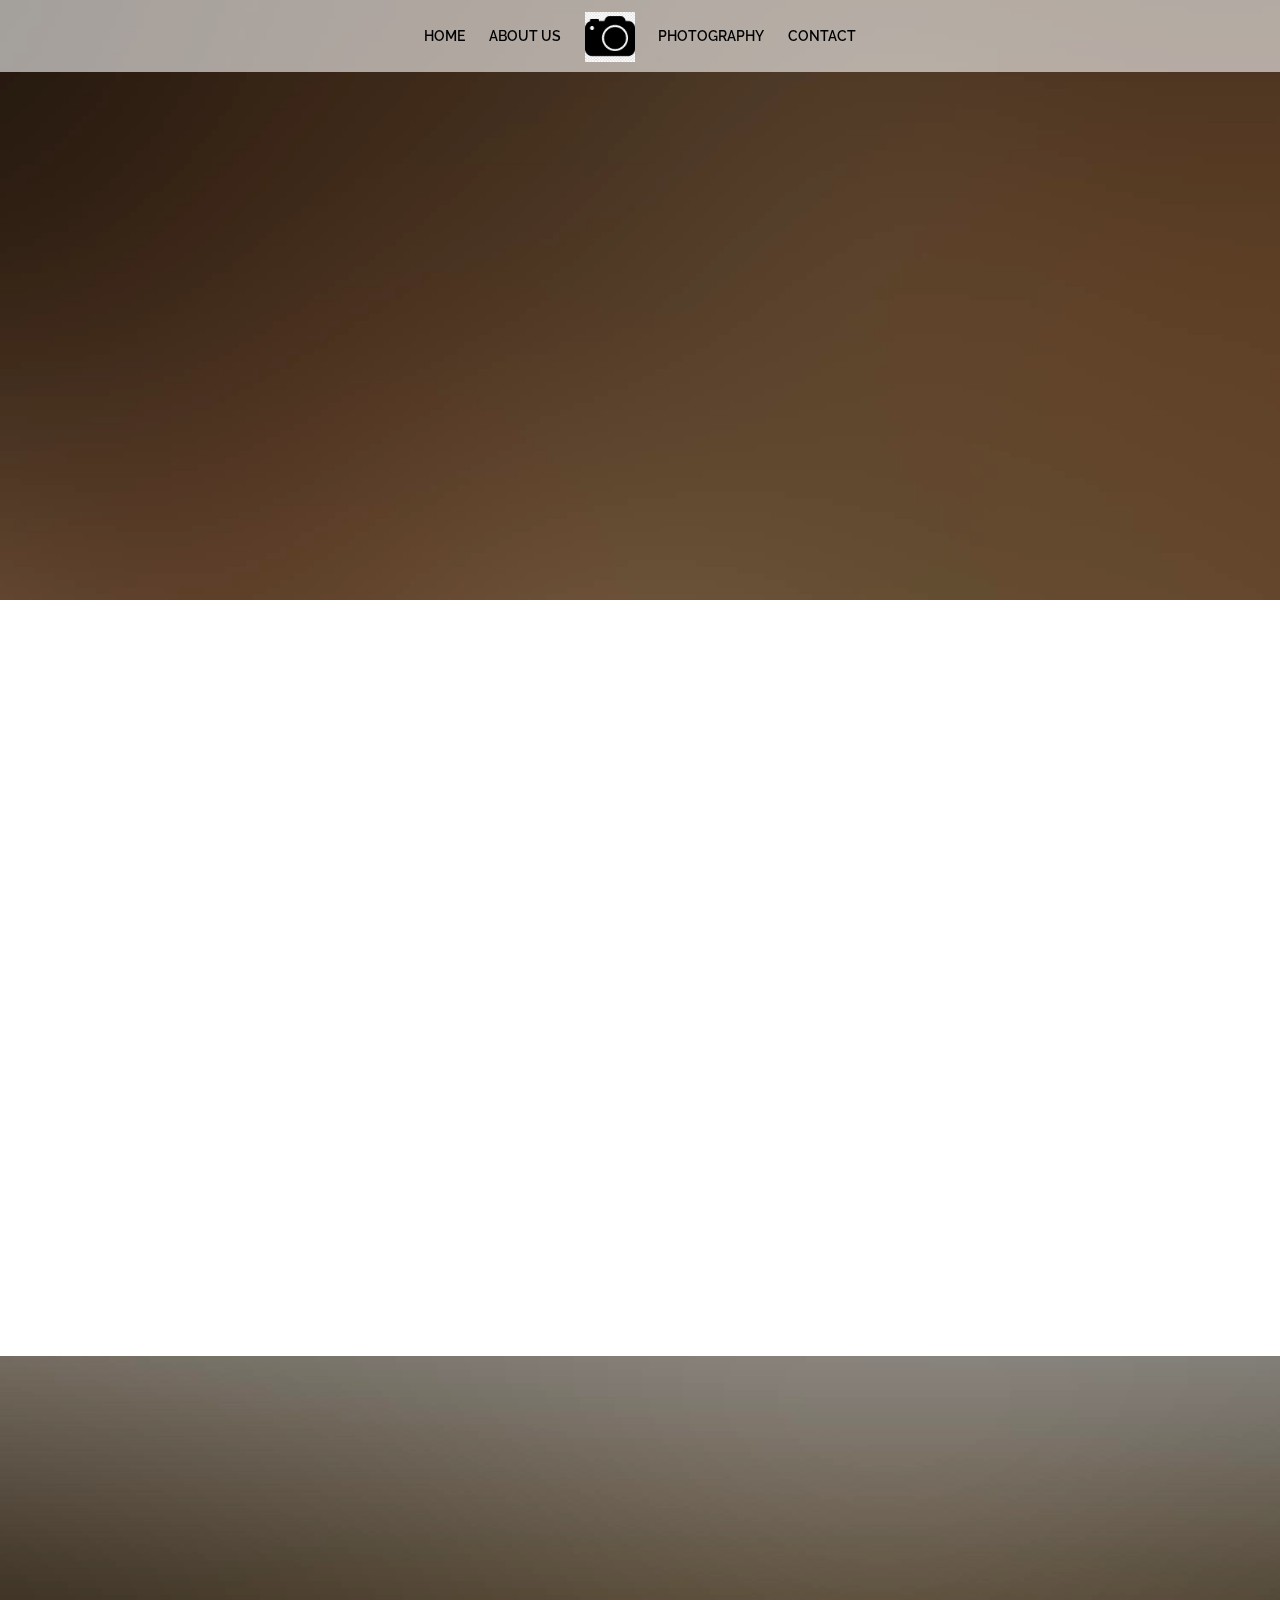
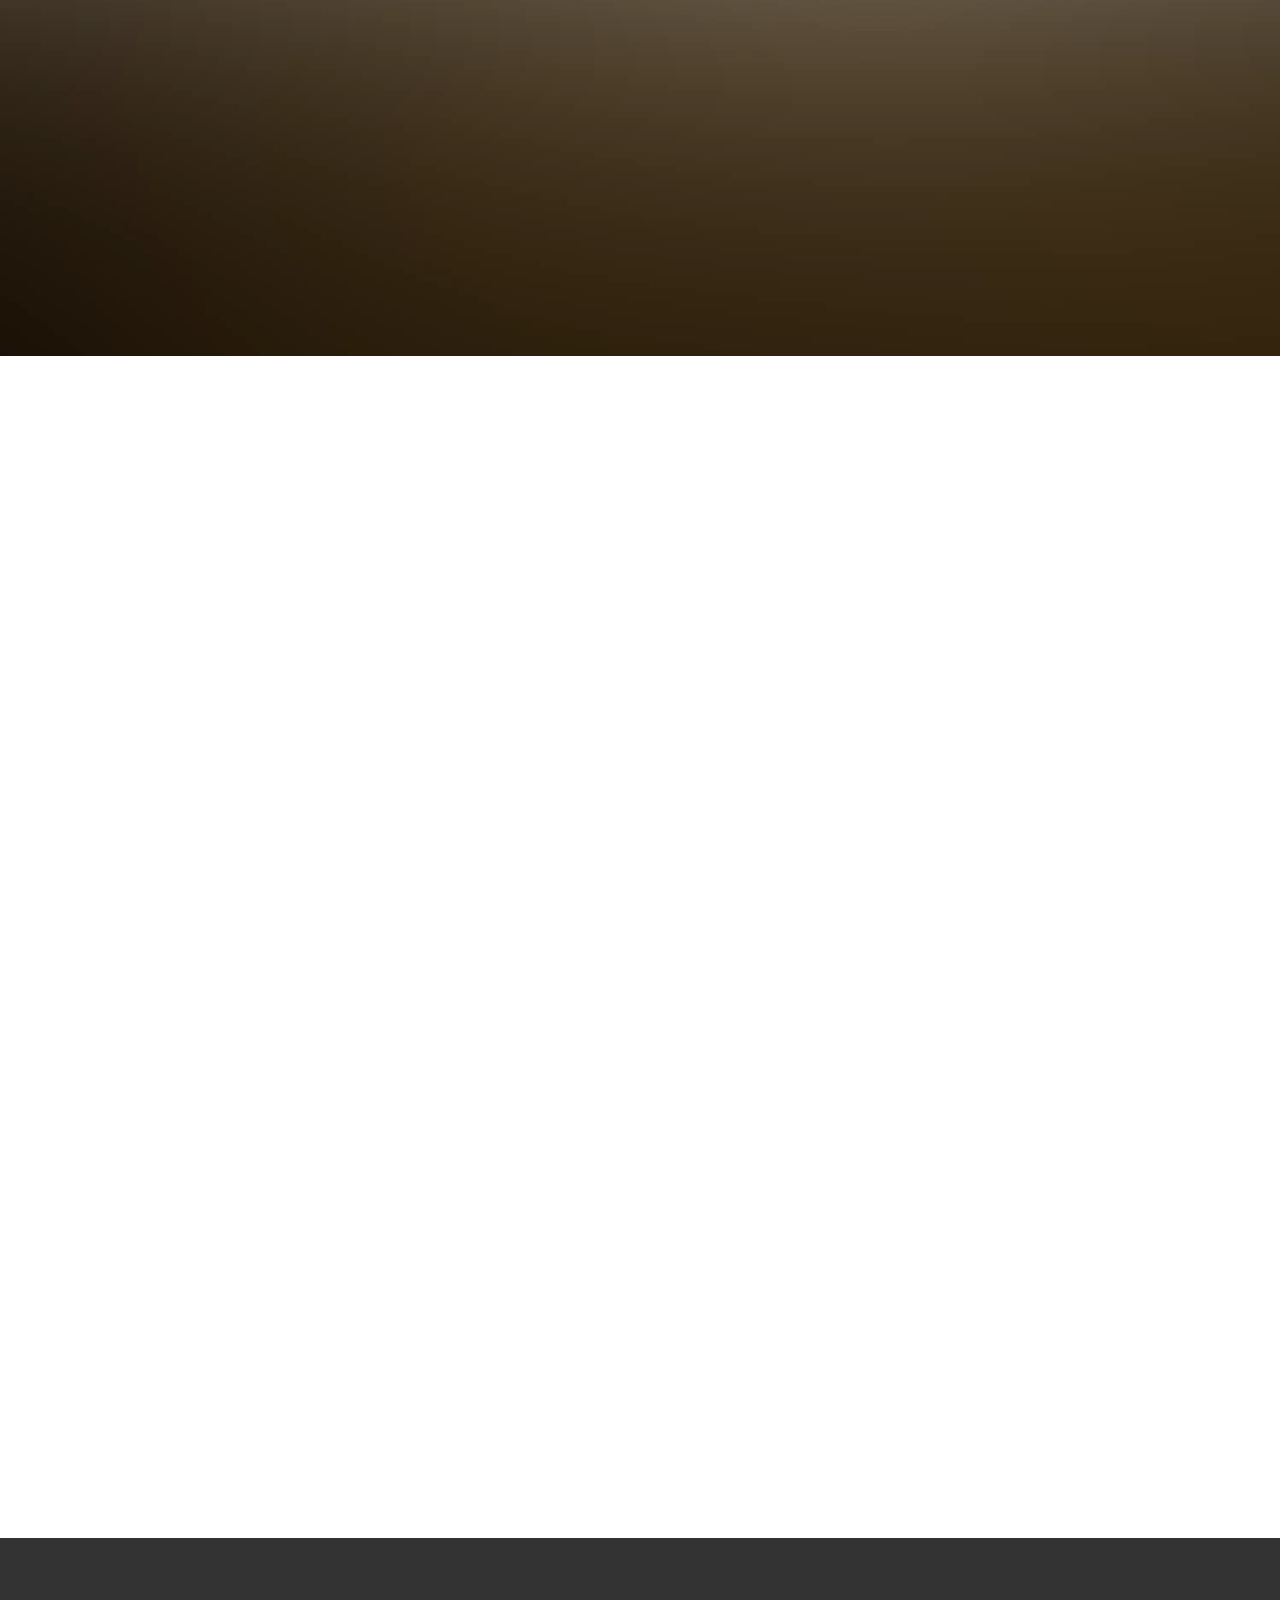
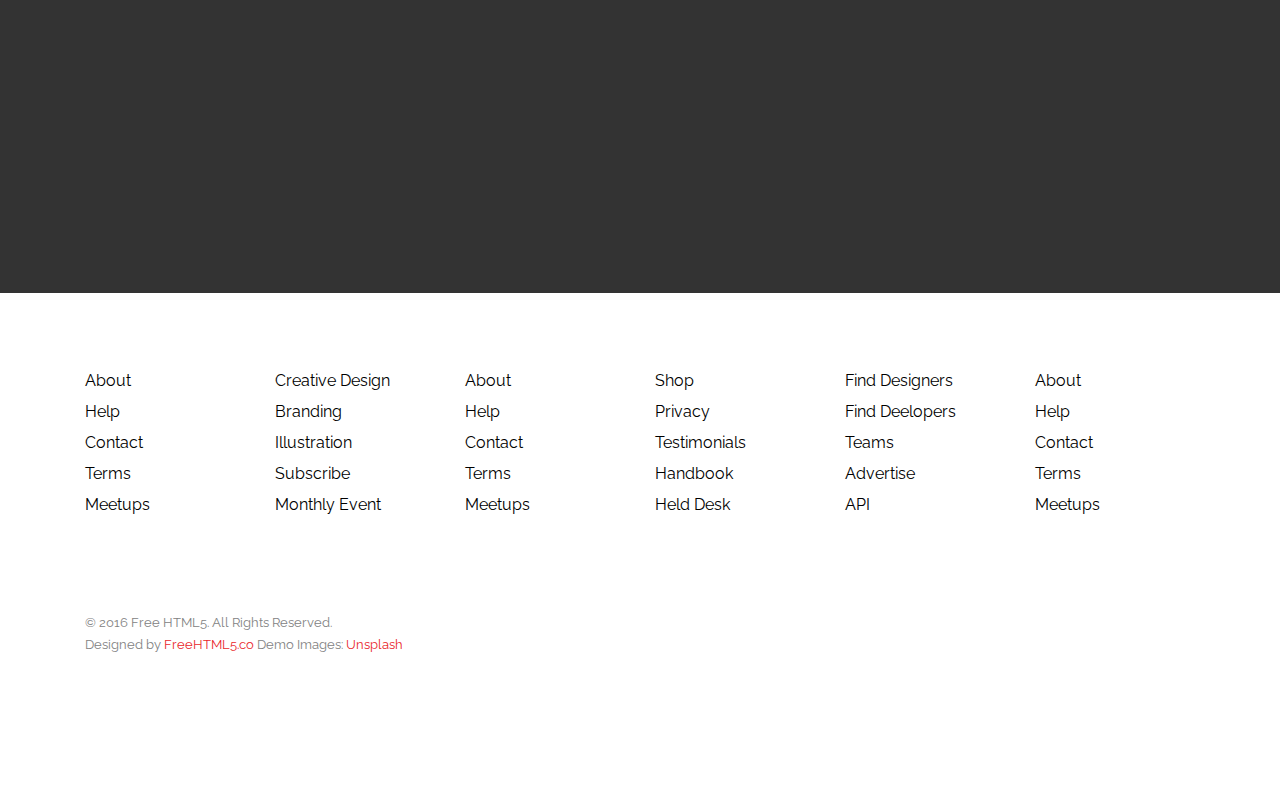
==== about.html @ a4a02eda "all files added" ====
<!DOCTYPE HTML>
<!--
	Greatness by FreeHTML5.co
	Twitter: http://twitter.com/fh5co
	URL: http://FreeHTML5.co
-->
<html>

<head>
	<meta charset="utf-8">
	<meta http-equiv="X-UA-Compatible" content="IE=edge">
	<title>Greatness &mdash; Free Website Template, Free HTML5 Template by FreeHTML5.co</title>
	<meta name="viewport" content="width=device-width, initial-scale=1">
	<meta name="description" content="Free HTML5 Website Template by FreeHTML5.co" />
	<meta name="keywords"
		content="free website templates, free html5, free template, free bootstrap, free website template, html5, css3, mobile first, responsive" />
	<meta name="author" content="FreeHTML5.co" />

	<link href='https://fonts.googleapis.com/css?family=Raleway:400,300,600,400italic,700' rel='stylesheet'
		type='text/css'>

	<!-- Animate.css -->
	<link rel="stylesheet" href="css/animate.css">
	<!-- Icomoon Icon Fonts-->
	<link rel="stylesheet" href="css/icomoon.css">
	<!-- Bootstrap  -->
	<link rel="stylesheet" href="css/bootstrap.css">

	<!-- Magnific Popup -->
	<link rel="stylesheet" href="css/magnific-popup.css">

	<!-- Owl Carousel  -->
	<link rel="stylesheet" href="css/owl.carousel.min.css">
	<link rel="stylesheet" href="css/owl.theme.default.min.css">

	<!-- Theme style  -->
	<link rel="stylesheet" href="css/style.min.css">

	<!-- Modernizr JS -->
	<script src="js/modernizr-2.6.2.min.js"></script>
</head>

<body>

	<div class="gtco-loader"></div>

	<div id="page">
		<!-- Header  -->
		<nav class="gtco-nav d-flex align-items-center justify-content-center" role="navigation">
			<div class="gtco-container">
				<ul class="mb-0">
					<li class="active"><a href="index.html">Home</a></li>
					<li><a href="about.html">About Us</a></li>
					<li>
						<a href="index.html">
							<img src="images/logo.png" width="50" class="img-fluid" alt="Logo">
						</a>
					</li>
					<li class="has-dropdown">
						<a href="services.html">Photography</a>
					</li>
					<!-- <li class="has-dropdown">
						<a href="#">Dropdown</a>
						<ul class="dropdown">
							<li><a href="#">HTML5</a></li>
							<li><a href="#">CSS3</a></li>
							<li><a href="#">Sass</a></li>
							<li><a href="#">jQuery</a></li>
						</ul>
					</li> -->
					<li><a href="contact.html">Contact</a></li>
				</ul>
			</div>
		</nav>
		<!-- Ends: Header -->

		<header id="gtco-header" class="gtco-cover gtco-cover-sm" role="banner"
			style="background-image:url(images/img_bg_1.jpg);">
			<div class="overlay"></div>
			<div class="gtco-container">
				<div class="row">
					<div class="col-md-8 col-md-offset-2 text-center">
						<div class="display-t">
							<div class="display-tc animate-box" data-animate-effect="fadeIn">
								<h1>About Us</h1>
							</div>
						</div>
					</div>
				</div>
			</div>
		</header>

		<div class="gtco-section">
			<div class="gtco-container">
				<div class="row animate-box">
					<div class="col-md-8 col-md-offset-2 text-center gtco-heading">
						<h2>Why Choose Us</h2>
						<p>Quos quia provident consequuntur culpa facere ratione maxime commodi voluptates id repellat
							velit eaque aspernatur expedita. Possimus itaque adipisci.</p>
					</div>
				</div>
				<div class="row animate-box">
					<div class="col-md-6">
						<div class="feature-left animate-box" data-animate-effect="fadeInLeft">
							<span class="icon">
								<i class="icon-check"></i>
							</span>
							<div class="feature-copy">
								<h3>Retina Ready</h3>
								<p>Facilis ipsum reprehenderit nemo molestias. Aut cum mollitia reprehenderit.</p>
							</div>
						</div>

						<div class="feature-left animate-box" data-animate-effect="fadeInLeft">
							<span class="icon">
								<i class="icon-check"></i>
							</span>
							<div class="feature-copy">
								<h3>Fully Responsive</h3>
								<p>Facilis ipsum reprehenderit nemo molestias. Aut cum mollitia reprehenderit.</p>
							</div>
						</div>

						<div class="feature-left animate-box" data-animate-effect="fadeInLeft">
							<span class="icon">
								<i class="icon-check"></i>
							</span>
							<div class="feature-copy">
								<h3>Ready To Use</h3>
								<p>Facilis ipsum reprehenderit nemo molestias. Aut cum mollitia reprehenderit.</p>
							</div>
						</div>
					</div>
					<div class="col-md-6">


						<div class="feature-left animate-box" data-animate-effect="fadeInLeft">
							<span class="icon">
								<i class="icon-check"></i>
							</span>
							<div class="feature-copy">
								<h3>Retina Ready</h3>
								<p>Facilis ipsum reprehenderit nemo molestias. Aut cum mollitia reprehenderit.</p>
							</div>
						</div>

						<div class="feature-left animate-box" data-animate-effect="fadeInLeft">
							<span class="icon">
								<i class="icon-check"></i>
							</span>
							<div class="feature-copy">
								<h3>Fully Responsive</h3>
								<p>Facilis ipsum reprehenderit nemo molestias. Aut cum mollitia reprehenderit.</p>
							</div>
						</div>

						<div class="feature-left animate-box" data-animate-effect="fadeInLeft">
							<span class="icon">
								<i class="icon-check"></i>
							</span>
							<div class="feature-copy">
								<h3>Ready To Use</h3>
								<p>Facilis ipsum reprehenderit nemo molestias. Aut cum mollitia reprehenderit.</p>
							</div>
						</div>
					</div>
				</div>
			</div>
		</div>

		<div class="gtco-cover gtco-cover-sm" style="background-image:url(images/img_bg_3.jpg);">
			<div class="overlay"></div>
			<div class="gtco-container">
				<div class="row">
					<div class="col-md-12 col-md-offset-0 text-center">
						<div class="display-t">
							<div class="display-tc animate-box" data-animate-effect="fadeIn">
								<h1>Nice &amp; Simple</h1>
								<h2>Free html5 templates Made by <a href="http://freehtml5.co"
										target="_blank">FreeHTML5.co</a></h2>
							</div>
						</div>
					</div>
				</div>
			</div>
		</div>
		<div id="gtco-team" class="gtco-section">
			<div class="gtco-container">
				<div class="row animate-box">
					<div class="col-md-8 col-md-offset-2 text-center gtco-heading">
						<h2>Leadership</h2>
					</div>
				</div>
				<div class="row row-pb-md">
					<div class="col-md-4 animate-box" data-animate-effect="fadeIn">
						<div class="gtco-staff">
							<img src="images/person_1.jpg" alt="Free HTML5 Templates by freehtml5.co">
							<h3>Jean Smith</h3>
							<strong class="role">Web Designer</strong>
							<p>Quos quia provident consequuntur culpa facere ratione maxime commodi voluptates id
								repellat velit eaque aspernatur expedita. Possimus itaque adipisci.</p>
							<ul class="gtco-social-icons">
								<li><a href="#"><i class="icon-facebook"></i></a></li>
								<li><a href="#"><i class="icon-twitter"></i></a></li>
								<li><a href="#"><i class="icon-dribbble"></i></a></li>
								<li><a href="#"><i class="icon-github"></i></a></li>
							</ul>
						</div>
					</div>
					<div class="col-md-4 animate-box" data-animate-effect="fadeIn">
						<div class="gtco-staff">
							<img src="images/person_2.jpg" alt="Free HTML5 Templates by freehtml5.co">
							<h3>Hush Raven</h3>
							<strong class="role">Front-end Developer</strong>
							<p>Quos quia provident consequuntur culpa facere ratione maxime commodi voluptates id
								repellat velit eaque aspernatur expedita. Possimus itaque adipisci.</p>
							<ul class="gtco-social-icons">
								<li><a href="#"><i class="icon-facebook"></i></a></li>
								<li><a href="#"><i class="icon-twitter"></i></a></li>
								<li><a href="#"><i class="icon-dribbble"></i></a></li>
								<li><a href="#"><i class="icon-github"></i></a></li>
							</ul>
						</div>
					</div>
					<div class="col-md-4 animate-box" data-animate-effect="fadeIn">
						<div class="gtco-staff">
							<img src="images/person_3.jpg" alt="Free HTML5 Templates by freehtml5.co">
							<h3>Alex King</h3>
							<strong class="role">Back-end Developer</strong>
							<p>Quos quia provident consequuntur culpa facere ratione maxime commodi voluptates id
								repellat velit eaque aspernatur expedita. Possimus itaque adipisci.</p>
							<ul class="gtco-social-icons">
								<li><a href="#"><i class="icon-facebook"></i></a></li>
								<li><a href="#"><i class="icon-twitter"></i></a></li>
								<li><a href="#"><i class="icon-dribbble"></i></a></li>
								<li><a href="#"><i class="icon-github"></i></a></li>
							</ul>
						</div>
					</div>
				</div>

				<div class="row">
					<div class="col-md-4 animate-box" data-animate-effect="fadeIn">
						<div class="gtco-staff">
							<img src="images/person_1.jpg" alt="Free HTML5 Templates by freehtml5.co">
							<h3>Jean Smith</h3>
							<strong class="role">Web Designer</strong>
							<p>Quos quia provident consequuntur culpa facere ratione maxime commodi voluptates id
								repellat velit eaque aspernatur expedita. Possimus itaque adipisci.</p>
							<ul class="gtco-social-icons">
								<li><a href="#"><i class="icon-facebook"></i></a></li>
								<li><a href="#"><i class="icon-twitter"></i></a></li>
								<li><a href="#"><i class="icon-dribbble"></i></a></li>
								<li><a href="#"><i class="icon-github"></i></a></li>
							</ul>
						</div>
					</div>
					<div class="col-md-4 animate-box" data-animate-effect="fadeIn">
						<div class="gtco-staff">
							<img src="images/person_2.jpg" alt="Free HTML5 Templates by freehtml5.co">
							<h3>Hush Raven</h3>
							<strong class="role">Front-end Developer</strong>
							<p>Quos quia provident consequuntur culpa facere ratione maxime commodi voluptates id
								repellat velit eaque aspernatur expedita. Possimus itaque adipisci.</p>
							<ul class="gtco-social-icons">
								<li><a href="#"><i class="icon-facebook"></i></a></li>
								<li><a href="#"><i class="icon-twitter"></i></a></li>
								<li><a href="#"><i class="icon-dribbble"></i></a></li>
								<li><a href="#"><i class="icon-github"></i></a></li>
							</ul>
						</div>
					</div>
					<div class="col-md-4 animate-box" data-animate-effect="fadeIn">
						<div class="gtco-staff">
							<img src="images/person_3.jpg" alt="Free HTML5 Templates by freehtml5.co">
							<h3>Alex King</h3>
							<strong class="role">Back-end Developer</strong>
							<p>Quos quia provident consequuntur culpa facere ratione maxime commodi voluptates id
								repellat velit eaque aspernatur expedita. Possimus itaque adipisci.</p>
							<ul class="gtco-social-icons">
								<li><a href="#"><i class="icon-facebook"></i></a></li>
								<li><a href="#"><i class="icon-twitter"></i></a></li>
								<li><a href="#"><i class="icon-dribbble"></i></a></li>
								<li><a href="#"><i class="icon-github"></i></a></li>
							</ul>
						</div>
					</div>
				</div>

			</div>
		</div>


		<div id="gtco-subscribe">
			<div class="gtco-container">
				<div class="row animate-box">
					<div class="col-md-8 col-md-offset-2 text-center gtco-heading">
						<h2>Subscribe</h2>
						<p>Be the first to know about the new templates.</p>
					</div>
				</div>
				<div class="row animate-box">
					<div class="col-md-12">
						<form class="form-inline">
							<div class="col-md-4 col-sm-4">
								<div class="form-group">
									<label for="email" class="sr-only">Email</label>
									<input type="email" class="form-control" id="email" placeholder="Your email">
								</div>
							</div>
							<div class="col-md-4 col-sm-4">
								<div class="form-group">
									<label for="name" class="sr-only">Name</label>
									<input type="text" class="form-control" id="name" placeholder="Your name">
								</div>
							</div>
							<div class="col-md-4 col-sm-4">
								<button type="submit" class="btn btn-default btn-block">Subscribe</button>
							</div>
						</form>
					</div>
				</div>
			</div>
		</div>

		<footer id="gtco-footer" role="contentinfo">
			<div class="gtco-container">
				<div class="row row-pb-md">
					<div class="col-md-2 col-sm-4 col-xs-6 ">
						<ul class="gtco-footer-links">
							<li><a href="#">About</a></li>
							<li><a href="#">Help</a></li>
							<li><a href="#">Contact</a></li>
							<li><a href="#">Terms</a></li>
							<li><a href="#">Meetups</a></li>
						</ul>
					</div>
					<div class="col-md-2 col-sm-4 col-xs-6">
						<ul class="gtco-footer-links">
							<li><a href="#">Creative Design</a></li>
							<li><a href="#">Branding</a></li>
							<li><a href="#">Illustration</a></li>
							<li><a href="#">Subscribe</a></li>
							<li><a href="#">Monthly Event</a></li>
						</ul>
					</div>

					<div class="clearfix visible-xs-block"></div>

					<div class="col-md-2 col-sm-4 col-xs-6">
						<ul class="gtco-footer-links">
							<li><a href="#">About</a></li>
							<li><a href="#">Help</a></li>
							<li><a href="#">Contact</a></li>
							<li><a href="#">Terms</a></li>
							<li><a href="#">Meetups</a></li>
						</ul>
					</div>

					<div class="clearfix visible-sm-block"></div>

					<div class="col-md-2 col-sm-4 col-xs-6">
						<ul class="gtco-footer-links">
							<li><a href="#">Shop</a></li>
							<li><a href="#">Privacy</a></li>
							<li><a href="#">Testimonials</a></li>
							<li><a href="#">Handbook</a></li>
							<li><a href="#">Held Desk</a></li>
						</ul>
					</div>

					<div class="clearfix visible-xs-block"></div>

					<div class="col-md-2 col-sm-4 col-xs-6">
						<ul class="gtco-footer-links">
							<li><a href="#">Find Designers</a></li>
							<li><a href="#">Find Deelopers</a></li>
							<li><a href="#">Teams</a></li>
							<li><a href="#">Advertise</a></li>
							<li><a href="#">API</a></li>
						</ul>
					</div>

					<div class="col-md-2 col-sm-4 col-xs-6">
						<ul class="gtco-footer-links">
							<li><a href="#">About</a></li>
							<li><a href="#">Help</a></li>
							<li><a href="#">Contact</a></li>
							<li><a href="#">Terms</a></li>
							<li><a href="#">Meetups</a></li>
						</ul>
					</div>

				</div>

				<div class="row copyright">
					<div class="col-md-12">
						<p class="pull-left">
							<small class="block">&copy; 2016 Free HTML5. All Rights Reserved.</small>
							<small class="block">Designed by <a href="http://freehtml5.co/"
									target="_blank">FreeHTML5.co</a> Demo Images: <a href="http://unsplash.co/"
									target="_blank">Unsplash</a></small>
						</p>
						<p class="pull-right">
							<ul class="gtco-social-icons pull-right">
								<li><a href="#"><i class="icon-twitter"></i></a></li>
								<li><a href="#"><i class="icon-facebook"></i></a></li>
								<li><a href="#"><i class="icon-linkedin"></i></a></li>
								<li><a href="#"><i class="icon-dribbble"></i></a></li>
							</ul>
						</p>
					</div>
				</div>

			</div>
		</footer>
	</div>

	<div class="gototop js-top">
		<a href="#" class="js-gotop"><i class="icon-arrow-up"></i></a>
	</div>

	<!-- jQuery -->
	<script src="js/jquery.min.js"></script>
	<!-- jQuery Easing -->
	<script src="js/jquery.easing.1.3.js"></script>
	<!-- Bootstrap -->
	<script src="js/bootstrap.min.js"></script>
	<!-- Waypoints -->
	<script src="js/jquery.waypoints.min.js"></script>
	<!-- Carousel -->
	<script src="js/owl.carousel.min.js"></script>
	<!-- countTo -->
	<script src="js/jquery.countTo.js"></script>
	<!-- Magnific Popup -->
	<script src="js/jquery.magnific-popup.min.js"></script>
	<script src="js/magnific-popup-options.js"></script>
	<!-- Main -->
	<script src="js/main.js"></script>

</body>

</html>
---- css/icomoon.css ----
@font-face {
  font-family: 'icomoon';
  src:  url('../fonts/icomoon/icomoon.eot?6iuir');
  src:  url('../fonts/icomoon/icomoon.eot?6iuir#iefix') format('embedded-opentype'),
    url('../fonts/icomoon/icomoon.ttf?6iuir') format('truetype'),
    url('../fonts/icomoon/icomoon.woff?6iuir') format('woff'),
    url('../fonts/icomoon/icomoon.svg?6iuir#icomoon') format('svg');
  font-weight: normal;
  font-style: normal;
}

[class^="icon-"], [class*=" icon-"] {
  /* use !important to prevent issues with browser extensions that change fonts */
  font-family: 'icomoon' !important;
  speak: none;
  font-style: normal;
  font-weight: normal;
  font-variant: normal;
  text-transform: none;
  line-height: 1;

  /* Better Font Rendering =========== */
  -webkit-font-smoothing: antialiased;
  -moz-osx-font-smoothing: grayscale;
}

.icon-eye:before {
  content: "\e000";
}
.icon-paper-clip:before {
  content: "\e001";
}
.icon-mail:before {
  content: "\e002";
}
.icon-toggle:before {
  content: "\e003";
}
.icon-layout:before {
  content: "\e004";
}
.icon-link:before {
  content: "\e005";
}
.icon-bell:before {
  content: "\e006";
}
.icon-lock:before {
  content: "\e007";
}
.icon-unlock:before {
  content: "\e008";
}
.icon-ribbon:before {
  content: "\e009";
}
.icon-image:before {
  content: "\e010";
}
.icon-signal:before {
  content: "\e011";
}
.icon-target:before {
  content: "\e012";
}
.icon-clipboard:before {
  content: "\e013";
}
.icon-clock:before {
  content: "\e014";
}
.icon-watch:before {
  content: "\e015";
}
.icon-air-play:before {
  content: "\e016";
}
.icon-camera:before {
  content: "\e017";
}
.icon-video:before {
  content: "\e018";
}
.icon-disc:before {
  content: "\e019";
}
.icon-printer:before {
  content: "\e020";
}
.icon-monitor:before {
  content: "\e021";
}
.icon-server:before {
  content: "\e022";
}
.icon-cog:before {
  content: "\e023";
}
.icon-heart:before {
  content: "\e024";
}
.icon-paragraph:before {
  content: "\e025";
}
.icon-align-justify:before {
  content: "\e026";
}
.icon-align-left:before {
  content: "\e027";
}
.icon-align-center:before {
  content: "\e028";
}
.icon-align-right:before {
  content: "\e029";
}
.icon-book:before {
  content: "\e030";
}
.icon-layers:before {
  content: "\e031";
}
.icon-stack:before {
  content: "\e032";
}
.icon-stack-2:before {
  content: "\e033";
}
.icon-paper:before {
  content: "\e034";
}
.icon-paper-stack:before {
  content: "\e035";
}
.icon-search:before {
  content: "\e036";
}
.icon-zoom-in:before {
  content: "\e037";
}
.icon-zoom-out:before {
  content: "\e038";
}
.icon-reply:before {
  content: "\e039";
}
.icon-circle-plus:before {
  content: "\e040";
}
.icon-circle-minus:before {
  content: "\e041";
}
.icon-circle-check:before {
  content: "\e042";
}
.icon-circle-cross:before {
  content: "\e043";
}
.icon-square-plus:before {
  content: "\e044";
}
.icon-square-minus:before {
  content: "\e045";
}
.icon-square-check:before {
  content: "\e046";
}
.icon-square-cross:before {
  content: "\e047";
}
.icon-microphone:before {
  content: "\e048";
}
.icon-record:before {
  content: "\e049";
}
.icon-skip-back:before {
  content: "\e050";
}
.icon-rewind:before {
  content: "\e051";
}
.icon-play:before {
  content: "\e052";
}
.icon-pause:before {
  content: "\e053";
}
.icon-stop:before {
  content: "\e054";
}
.icon-fast-forward:before {
  content: "\e055";
}
.icon-skip-forward:before {
  content: "\e056";
}
.icon-shuffle:before {
  content: "\e057";
}
.icon-repeat:before {
  content: "\e058";
}
.icon-folder:before {
  content: "\e059";
}
.icon-umbrella:before {
  content: "\e060";
}
.icon-moon:before {
  content: "\e061";
}
.icon-thermometer:before {
  content: "\e062";
}
.icon-drop:before {
  content: "\e063";
}
.icon-sun:before {
  content: "\e064";
}
.icon-cloud:before {
  content: "\e065";
}
.icon-cloud-upload:before {
  content: "\e066";
}
.icon-cloud-download:before {
  content: "\e067";
}
.icon-upload:before {
  content: "\e068";
}
.icon-download:before {
  content: "\e069";
}
.icon-location:before {
  content: "\e070";
}
.icon-location-2:before {
  content: "\e071";
}
.icon-map:before {
  content: "\e072";
}
.icon-battery:before {
  content: "\e073";
}
.icon-head:before {
  content: "\e074";
}
.icon-briefcase:before {
  content: "\e075";
}
.icon-speech-bubble:before {
  content: "\e076";
}
.icon-anchor:before {
  content: "\e077";
}
.icon-globe:before {
  content: "\e078";
}
.icon-box:before {
  content: "\e079";
}
.icon-reload:before {
  content: "\e080";
}
.icon-share:before {
  content: "\e081";
}
.icon-marquee:before {
  content: "\e082";
}
.icon-marquee-plus:before {
  content: "\e083";
}
.icon-marquee-minus:before {
  content: "\e084";
}
.icon-tag:before {
  content: "\e085";
}
.icon-power:before {
  content: "\e086";
}
.icon-command:before {
  content: "\e087";
}
.icon-alt:before {
  content: "\e088";
}
.icon-esc:before {
  content: "\e089";
}
.icon-bar-graph:before {
  content: "\e090";
}
.icon-bar-graph-2:before {
  content: "\e091";
}
.icon-pie-graph:before {
  content: "\e092";
}
.icon-star:before {
  content: "\e093";
}
.icon-arrow-left:before {
  content: "\e094";
}
.icon-arrow-right:before {
  content: "\e095";
}
.icon-arrow-up:before {
  content: "\e096";
}
.icon-arrow-down:before {
  content: "\e097";
}
.icon-volume:before {
  content: "\e098";
}
.icon-mute:before {
  content: "\e099";
}
.icon-content-right:before {
  content: "\e100";
}
.icon-content-left:before {
  content: "\e101";
}
.icon-grid:before {
  content: "\e102";
}
.icon-grid-2:before {
  content: "\e103";
}
.icon-columns:before {
  content: "\e104";
}
.icon-loader:before {
  content: "\e105";
}
.icon-bag:before {
  content: "\e106";
}
.icon-ban:before {
  content: "\e107";
}
.icon-flag:before {
  content: "\e108";
}
.icon-trash:before {
  content: "\e109";
}
.icon-expand:before {
  content: "\e110";
}
.icon-contract:before {
  content: "\e111";
}
.icon-maximize:before {
  content: "\e112";
}
.icon-minimize:before {
  content: "\e113";
}
.icon-plus:before {
  content: "\e114";
}
.icon-minus:before {
  content: "\e115";
}
.icon-check:before {
  content: "\e116";
}
.icon-cross:before {
  content: "\e117";
}
.icon-move:before {
  content: "\e118";
}
.icon-delete:before {
  content: "\e119";
}
.icon-menu:before {
  content: "\e120";
}
.icon-archive:before {
  content: "\e121";
}
.icon-inbox:before {
  content: "\e122";
}
.icon-outbox:before {
  content: "\e123";
}
.icon-file:before {
  content: "\e124";
}
.icon-file-add:before {
  content: "\e125";
}
.icon-file-subtract:before {
  content: "\e126";
}
.icon-help:before {
  content: "\e127";
}
.icon-open:before {
  content: "\e128";
}
.icon-ellipsis:before {
  content: "\e129";
}
.icon-add-to-list:before {
  content: "\e900";
}
.icon-classic-computer:before {
  content: "\e901";
}
.icon-controller-fast-backward:before {
  content: "\e902";
}
.icon-creative-commons-attribution:before {
  content: "\e903";
}
.icon-creative-commons-noderivs:before {
  content: "\e904";
}
.icon-creative-commons-noncommercial-eu:before {
  content: "\e905";
}
.icon-creative-commons-noncommercial-us:before {
  content: "\e906";
}
.icon-creative-commons-public-domain:before {
  content: "\e907";
}
.icon-creative-commons-remix:before {
  content: "\e908";
}
.icon-creative-commons-share:before {
  content: "\e909";
}
.icon-creative-commons-sharealike:before {
  content: "\e90a";
}
.icon-creative-commons:before {
  content: "\e90b";
}
.icon-document-landscape:before {
  content: "\e90c";
}
.icon-remove-user:before {
  content: "\e90d";
}
.icon-warning:before {
  content: "\e90e";
}
.icon-arrow-bold-down:before {
  content: "\e90f";
}
.icon-arrow-bold-left:before {
  content: "\e910";
}
.icon-arrow-bold-right:before {
  content: "\e911";
}
.icon-arrow-bold-up:before {
  content: "\e912";
}
.icon-arrow-down2:before {
  content: "\e913";
}
.icon-arrow-left2:before {
  content: "\e914";
}
.icon-arrow-long-down:before {
  content: "\e915";
}
.icon-arrow-long-left:before {
  content: "\e916";
}
.icon-arrow-long-right:before {
  content: "\e917";
}
.icon-arrow-long-up:before {
  content: "\e918";
}
.icon-arrow-right2:before {
  content: "\e919";
}
.icon-arrow-up2:before {
  content: "\e91a";
}
.icon-arrow-with-circle-down:before {
  content: "\e91b";
}
.icon-arrow-with-circle-left:before {
  content: "\e91c";
}
.icon-arrow-with-circle-right:before {
  content: "\e91d";
}
.icon-arrow-with-circle-up:before {
  content: "\e91e";
}
.icon-bookmark:before {
  content: "\e91f";
}
.icon-bookmarks:before {
  content: "\e920";
}
.icon-chevron-down:before {
  content: "\e921";
}
.icon-chevron-left:before {
  content: "\e922";
}
.icon-chevron-right:before {
  content: "\e923";
}
.icon-chevron-small-down:before {
  content: "\e924";
}
.icon-chevron-small-left:before {
  content: "\e925";
}
.icon-chevron-small-right:before {
  content: "\e926";
}
.icon-chevron-small-up:before {
  content: "\e927";
}
.icon-chevron-thin-down:before {
  content: "\e928";
}
.icon-chevron-thin-left:before {
  content: "\e929";
}
.icon-chevron-thin-right:before {
  content: "\e92a";
}
.icon-chevron-thin-up:before {
  content: "\e92b";
}
.icon-chevron-up:before {
  content: "\e92c";
}
.icon-chevron-with-circle-down:before {
  content: "\e92d";
}
.icon-chevron-with-circle-left:before {
  content: "\e92e";
}
.icon-chevron-with-circle-right:before {
  content: "\e92f";
}
.icon-chevron-with-circle-up:before {
  content: "\e930";
}
.icon-cloud2:before {
  content: "\e931";
}
.icon-controller-fast-forward:before {
  content: "\e932";
}
.icon-controller-jump-to-start:before {
  content: "\e933";
}
.icon-controller-next:before {
  content: "\e934";
}
.icon-controller-paus:before {
  content: "\e935";
}
.icon-controller-play:before {
  content: "\e936";
}
.icon-controller-record:before {
  content: "\e937";
}
.icon-controller-stop:before {
  content: "\e938";
}
.icon-controller-volume:before {
  content: "\e939";
}
.icon-dot-single:before {
  content: "\e93a";
}
.icon-dots-three-horizontal:before {
  content: "\e93b";
}
.icon-dots-three-vertical:before {
  content: "\e93c";
}
.icon-dots-two-horizontal:before {
  content: "\e93d";
}
.icon-dots-two-vertical:before {
  content: "\e93e";
}
.icon-download2:before {
  content: "\e93f";
}
.icon-emoji-flirt:before {
  content: "\e940";
}
.icon-flow-branch:before {
  content: "\e941";
}
.icon-flow-cascade:before {
  content: "\e942";
}
.icon-flow-line:before {
  content: "\e943";
}
.icon-flow-parallel:before {
  content: "\e944";
}
.icon-flow-tree:before {
  content: "\e945";
}
.icon-install:before {
  content: "\e946";
}
.icon-layers2:before {
  content: "\e947";
}
.icon-open-book:before {
  content: "\e948";
}
.icon-resize-100:before {
  content: "\e949";
}
.icon-resize-full-screen:before {
  content: "\e94a";
}
.icon-save:before {
  content: "\e94b";
}
.icon-select-arrows:before {
  content: "\e94c";
}
.icon-sound-mute:before {
  content: "\e94d";
}
.icon-sound:before {
  content: "\e94e";
}
.icon-trash2:before {
  content: "\e94f";
}
.icon-triangle-down:before {
  content: "\e950";
}
.icon-triangle-left:before {
  content: "\e951";
}
.icon-triangle-right:before {
  content: "\e952";
}
.icon-triangle-up:before {
  content: "\e953";
}
.icon-uninstall:before {
  content: "\e954";
}
.icon-upload-to-cloud:before {
  content: "\e955";
}
.icon-upload2:before {
  content: "\e956";
}
.icon-add-user:before {
  content: "\e957";
}
.icon-address:before {
  content: "\e958";
}
.icon-adjust:before {
  content: "\e959";
}
.icon-air:before {
  content: "\e95a";
}
.icon-aircraft-landing:before {
  content: "\e95b";
}
.icon-aircraft-take-off:before {
  content: "\e95c";
}
.icon-aircraft:before {
  content: "\e95d";
}
.icon-align-bottom:before {
  content: "\e95e";
}
.icon-align-horizontal-middle:before {
  content: "\e95f";
}
.icon-align-left2:before {
  content: "\e960";
}
.icon-align-right2:before {
  content: "\e961";
}
.icon-align-top:before {
  content: "\e962";
}
.icon-align-vertical-middle:before {
  content: "\e963";
}
.icon-archive2:before {
  content: "\e964";
}
.icon-area-graph:before {
  content: "\e965";
}
.icon-attachment:before {
  content: "\e966";
}
.icon-awareness-ribbon:before {
  content: "\e967";
}
.icon-back-in-time:before {
  content: "\e968";
}
.icon-back:before {
  content: "\e969";
}
.icon-bar-graph2:before {
  content: "\e96a";
}
.icon-battery2:before {
  content: "\e96b";
}
.icon-beamed-note:before {
  content: "\e96c";
}
.icon-bell2:before {
  content: "\e96d";
}
.icon-blackboard:before {
  content: "\e96e";
}
.icon-block:before {
  content: "\e96f";
}
.icon-book2:before {
  content: "\e970";
}
.icon-bowl:before {
  content: "\e971";
}
.icon-box2:before {
  content: "\e972";
}
.icon-briefcase2:before {
  content: "\e973";
}
.icon-browser:before {
  content: "\e974";
}
.icon-brush:before {
  content: "\e975";
}
.icon-bucket:before {
  content: "\e976";
}
.icon-cake:before {
  content: "\e977";
}
.icon-calculator:before {
  content: "\e978";
}
.icon-calendar:before {
  content: "\e979";
}
.icon-camera2:before {
  content: "\e97a";
}
.icon-ccw:before {
  content: "\e97b";
}
.icon-chat:before {
  content: "\e97c";
}
.icon-check2:before {
  content: "\e97d";
}
.icon-circle-with-cross:before {
  content: "\e97e";
}
.icon-circle-with-minus:before {
  content: "\e97f";
}
.icon-circle-with-plus:before {
  content: "\e980";
}
.icon-circle:before {
  content: "\e981";
}
.icon-circular-graph:before {
  content: "\e982";
}
.icon-clapperboard:before {
  content: "\e983";
}
.icon-clipboard2:before {
  content: "\e984";
}
.icon-clock2:before {
  content: "\e985";
}
.icon-code:before {
  content: "\e986";
}
.icon-cog2:before {
  content: "\e987";
}
.icon-colours:before {
  content: "\e988";
}
.icon-compass:before {
  content: "\e989";
}
.icon-copy:before {
  content: "\e98a";
}
.icon-credit-card:before {
  content: "\e98b";
}
.icon-credit:before {
  content: "\e98c";
}
.icon-cross2:before {
  content: "\e98d";
}
.icon-cup:before {
  content: "\e98e";
}
.icon-cw:before {
  content: "\e98f";
}
.icon-cycle:before {
  content: "\e990";
}
.icon-database:before {
  content: "\e991";
}
.icon-dial-pad:before {
  content: "\e992";
}
.icon-direction:before {
  content: "\e993";
}
.icon-document:before {
  content: "\e994";
}
.icon-documents:before {
  content: "\e995";
}
.icon-drink:before {
  content: "\e996";
}
.icon-drive:before {
  content: "\e997";
}
.icon-drop2:before {
  content: "\e998";
}
.icon-edit:before {
  content: "\e999";
}
.icon-email:before {
  content: "\e99a";
}
.icon-emoji-happy:before {
  content: "\e99b";
}
.icon-emoji-neutral:before {
  content: "\e99c";
}
.icon-emoji-sad:before {
  content: "\e99d";
}
.icon-erase:before {
  content: "\e99e";
}
.icon-eraser:before {
  content: "\e99f";
}
.icon-export:before {
  content: "\e9a0";
}
.icon-eye2:before {
  content: "\e9a1";
}
.icon-feather:before {
  content: "\e9a2";
}
.icon-flag2:before {
  content: "\e9a3";
}
.icon-flash:before {
  content: "\e9a4";
}
.icon-flashlight:before {
  content: "\e9a5";
}
.icon-flat-brush:before {
  content: "\e9a6";
}
.icon-folder-images:before {
  content: "\e9a7";
}
.icon-folder-music:before {
  content: "\e9a8";
}
.icon-folder-video:before {
  content: "\e9a9";
}
.icon-folder2:before {
  content: "\e9aa";
}
.icon-forward:before {
  content: "\e9ab";
}
.icon-funnel:before {
  content: "\e9ac";
}
.icon-game-controller:before {
  content: "\e9ad";
}
.icon-gauge:before {
  content: "\e9ae";
}
.icon-globe2:before {
  content: "\e9af";
}
.icon-graduation-cap:before {
  content: "\e9b0";
}
.icon-grid2:before {
  content: "\e9b1";
}
.icon-hair-cross:before {
  content: "\e9b2";
}
.icon-hand:before {
  content: "\e9b3";
}
.icon-heart-outlined:before {
  content: "\e9b4";
}
.icon-heart2:before {
  content: "\e9b5";
}
.icon-help-with-circle:before {
  content: "\e9b6";
}
.icon-help2:before {
  content: "\e9b7";
}
.icon-home:before {
  content: "\e9b8";
}
.icon-hour-glass:before {
  content: "\e9b9";
}
.icon-image-inverted:before {
  content: "\e9ba";
}
.icon-image2:before {
  content: "\e9bb";
}
.icon-images:before {
  content: "\e9bc";
}
.icon-inbox2:before {
  content: "\e9bd";
}
.icon-infinity:before {
  content: "\e9be";
}
.icon-info-with-circle:before {
  content: "\e9bf";
}
.icon-info:before {
  content: "\e9c0";
}
.icon-key:before {
  content: "\e9c1";
}
.icon-keyboard:before {
  content: "\e9c2";
}
.icon-lab-flask:before {
  content: "\e9c3";
}
.icon-landline:before {
  content: "\e9c4";
}
.icon-language:before {
  content: "\e9c5";
}
.icon-laptop:before {
  content: "\e9c6";
}
.icon-leaf:before {
  content: "\e9c7";
}
.icon-level-down:before {
  content: "\e9c8";
}
.icon-level-up:before {
  content: "\e9c9";
}
.icon-lifebuoy:before {
  content: "\e9ca";
}
.icon-light-bulb:before {
  content: "\e9cb";
}
.icon-light-down:before {
  content: "\e9cc";
}
.icon-light-up:before {
  content: "\e9cd";
}
.icon-line-graph:before {
  content: "\e9ce";
}
.icon-link2:before {
  content: "\e9cf";
}
.icon-list:before {
  content: "\e9d0";
}
.icon-location-pin:before {
  content: "\e9d1";
}
.icon-location2:before {
  content: "\e9d2";
}
.icon-lock-open:before {
  content: "\e9d3";
}
.icon-lock2:before {
  content: "\e9d4";
}
.icon-log-out:before {
  content: "\e9d5";
}
.icon-login:before {
  content: "\e9d6";
}
.icon-loop:before {
  content: "\e9d7";
}
.icon-magnet:before {
  content: "\e9d8";
}
.icon-magnifying-glass:before {
  content: "\e9d9";
}
.icon-mail2:before {
  content: "\e9da";
}
.icon-man:before {
  content: "\e9db";
}
.icon-map2:before {
  content: "\e9dc";
}
.icon-mask:before {
  content: "\e9dd";
}
.icon-medal:before {
  content: "\e9de";
}
.icon-megaphone:before {
  content: "\e9df";
}
.icon-menu2:before {
  content: "\e9e0";
}
.icon-message:before {
  content: "\e9e1";
}
.icon-mic:before {
  content: "\e9e2";
}
.icon-minus2:before {
  content: "\e9e3";
}
.icon-mobile:before {
  content: "\e9e4";
}
.icon-modern-mic:before {
  content: "\e9e5";
}
.icon-moon2:before {
  content: "\e9e6";
}
.icon-mouse:before {
  content: "\e9e7";
}
.icon-music:before {
  content: "\e9e8";
}
.icon-network:before {
  content: "\e9e9";
}
.icon-new-message:before {
  content: "\e9ea";
}
.icon-new:before {
  content: "\e9eb";
}
.icon-news:before {
  content: "\e9ec";
}
.icon-note:before {
  content: "\e9ed";
}
.icon-notification:before {
  content: "\e9ee";
}
.icon-old-mobile:before {
  content: "\e9ef";
}
.icon-old-phone:before {
  content: "\e9f0";
}
.icon-palette:before {
  content: "\e9f1";
}
.icon-paper-plane:before {
  content: "\e9f2";
}
.icon-pencil:before {
  content: "\e9f3";
}
.icon-phone:before {
  content: "\e9f4";
}
.icon-pie-chart:before {
  content: "\e9f5";
}
.icon-pin:before {
  content: "\e9f6";
}
.icon-plus2:before {
  content: "\e9f7";
}
.icon-popup:before {
  content: "\e9f8";
}
.icon-power-plug:before {
  content: "\e9f9";
}
.icon-price-ribbon:before {
  content: "\e9fa";
}
.icon-price-tag:before {
  content: "\e9fb";
}
.icon-print:before {
  content: "\e9fc";
}
.icon-progress-empty:before {
  content: "\e9fd";
}
.icon-progress-full:before {
  content: "\e9fe";
}
.icon-progress-one:before {
  content: "\e9ff";
}
.icon-progress-two:before {
  content: "\ea00";
}
.icon-publish:before {
  content: "\ea01";
}
.icon-quote:before {
  content: "\ea02";
}
.icon-radio:before {
  content: "\ea03";
}
.icon-reply-all:before {
  content: "\ea04";
}
.icon-reply2:before {
  content: "\ea05";
}
.icon-retweet:before {
  content: "\ea06";
}
.icon-rocket:before {
  content: "\ea07";
}
.icon-round-brush:before {
  content: "\ea08";
}
.icon-rss:before {
  content: "\ea09";
}
.icon-ruler:before {
  content: "\ea0a";
}
.icon-scissors:before {
  content: "\ea0b";
}
.icon-share-alternitive:before {
  content: "\ea0c";
}
.icon-share2:before {
  content: "\ea0d";
}
.icon-shareable:before {
  content: "\ea0e";
}
.icon-shield:before {
  content: "\ea0f";
}
.icon-shop:before {
  content: "\ea10";
}
.icon-shopping-bag:before {
  content: "\ea11";
}
.icon-shopping-basket:before {
  content: "\ea12";
}
.icon-shopping-cart:before {
  content: "\ea13";
}
.icon-shuffle2:before {
  content: "\ea14";
}
.icon-signal2:before {
  content: "\ea15";
}
.icon-sound-mix:before {
  content: "\ea16";
}
.icon-sports-club:before {
  content: "\ea17";
}
.icon-spreadsheet:before {
  content: "\ea18";
}
.icon-squared-cross:before {
  content: "\ea19";
}
.icon-squared-minus:before {
  content: "\ea1a";
}
.icon-squared-plus:before {
  content: "\ea1b";
}
.icon-star-outlined:before {
  content: "\ea1c";
}
.icon-star2:before {
  content: "\ea1d";
}
.icon-stopwatch:before {
  content: "\ea1e";
}
.icon-suitcase:before {
  content: "\ea1f";
}
.icon-swap:before {
  content: "\ea20";
}
.icon-sweden:before {
  content: "\ea21";
}
.icon-switch:before {
  content: "\ea22";
}
.icon-tablet:before {
  content: "\ea23";
}
.icon-tag2:before {
  content: "\ea24";
}
.icon-text-document-inverted:before {
  content: "\ea25";
}
.icon-text-document:before {
  content: "\ea26";
}
.icon-text:before {
  content: "\ea27";
}
.icon-thermometer2:before {
  content: "\ea28";
}
.icon-thumbs-down:before {
  content: "\ea29";
}
.icon-thumbs-up:before {
  content: "\ea2a";
}
.icon-thunder-cloud:before {
  content: "\ea2b";
}
.icon-ticket:before {
  content: "\ea2c";
}
.icon-time-slot:before {
  content: "\ea2d";
}
.icon-tools:before {
  content: "\ea2e";
}
.icon-traffic-cone:before {
  content: "\ea2f";
}
.icon-tree:before {
  content: "\ea30";
}
.icon-trophy:before {
  content: "\ea31";
}
.icon-tv:before {
  content: "\ea32";
}
.icon-typing:before {
  content: "\ea33";
}
.icon-unread:before {
  content: "\ea34";
}
.icon-untag:before {
  content: "\ea35";
}
.icon-user:before {
  content: "\ea36";
}
.icon-users:before {
  content: "\ea37";
}
.icon-v-card:before {
  content: "\ea38";
}
.icon-video2:before {
  content: "\ea39";
}
.icon-vinyl:before {
  content: "\ea3a";
}
.icon-voicemail:before {
  content: "\ea3b";
}
.icon-wallet:before {
  content: "\ea3c";
}
.icon-water:before {
  content: "\ea3d";
}
.icon-px-with-circle:before {
  content: "\ea3e";
}
.icon-px:before {
  content: "\ea3f";
}
.icon-basecamp:before {
  content: "\ea40";
}
.icon-behance:before {
  content: "\ea41";
}
.icon-creative-cloud:before {
  content: "\ea42";
}
.icon-dropbox:before {
  content: "\ea43";
}
.icon-evernote:before {
  content: "\ea44";
}
.icon-flattr:before {
  content: "\ea45";
}
.icon-foursquare:before {
  content: "\ea46";
}
.icon-google-drive:before {
  content: "\ea47";
}
.icon-google-hangouts:before {
  content: "\ea48";
}
.icon-grooveshark:before {
  content: "\ea49";
}
.icon-icloud:before {
  content: "\ea4a";
}
.icon-mixi:before {
  content: "\ea4b";
}
.icon-onedrive:before {
  content: "\ea4c";
}
.icon-paypal:before {
  content: "\ea4d";
}
.icon-picasa:before {
  content: "\ea4e";
}
.icon-qq:before {
  content: "\ea4f";
}
.icon-rdio-with-circle:before {
  content: "\ea50";
}
.icon-renren:before {
  content: "\ea51";
}
.icon-scribd:before {
  content: "\ea52";
}
.icon-sina-weibo:before {
  content: "\ea53";
}
.icon-skype-with-circle:before {
  content: "\ea54";
}
.icon-skype:before {
  content: "\ea55";
}
.icon-slideshare:before {
  content: "\ea56";
}
.icon-smashing:before {
  content: "\ea57";
}
.icon-soundcloud:before {
  content: "\ea58";
}
.icon-spotify-with-circle:before {
  content: "\ea59";
}
.icon-spotify:before {
  content: "\ea5a";
}
.icon-swarm:before {
  content: "\ea5b";
}
.icon-vine-with-circle:before {
  content: "\ea5c";
}
.icon-vine:before {
  content: "\ea5d";
}
.icon-vk-alternitive:before {
  content: "\ea5e";
}
.icon-vk-with-circle:before {
  content: "\ea5f";
}
.icon-vk:before {
  content: "\ea60";
}
.icon-xing-with-circle:before {
  content: "\ea61";
}
.icon-xing:before {
  content: "\ea62";
}
.icon-yelp:before {
  content: "\ea63";
}
.icon-dribbble-with-circle:before {
  content: "\ea64";
}
.icon-dribbble:before {
  content: "\ea65";
}
.icon-facebook-with-circle:before {
  content: "\ea66";
}
.icon-facebook:before {
  content: "\ea67";
}
.icon-flickr-with-circle:before {
  content: "\ea68";
}
.icon-flickr:before {
  content: "\ea69";
}
.icon-github-with-circle:before {
  content: "\ea6a";
}
.icon-github:before {
  content: "\ea6b";
}
.icon-google-with-circle:before {
  content: "\ea6c";
}
.icon-google:before {
  content: "\ea6d";
}
.icon-instagram-with-circle:before {
  content: "\ea6e";
}
.icon-instagram:before {
  content: "\ea6f";
}
.icon-lastfm-with-circle:before {
  content: "\ea70";
}
.icon-lastfm:before {
  content: "\ea71";
}
.icon-linkedin-with-circle:before {
  content: "\ea72";
}
.icon-linkedin:before {
  content: "\ea73";
}
.icon-pinterest-with-circle:before {
  content: "\ea74";
}
.icon-pinterest:before {
  content: "\ea75";
}
.icon-rdio:before {
  content: "\ea76";
}
.icon-stumbleupon-with-circle:before {
  content: "\ea77";
}
.icon-stumbleupon:before {
  content: "\ea78";
}
.icon-tumblr-with-circle:before {
  content: "\ea79";
}
.icon-tumblr:before {
  content: "\ea7a";
}
.icon-twitter-with-circle:before {
  content: "\ea7b";
}
.icon-twitter:before {
  content: "\ea7c";
}
.icon-vimeo-with-circle:before {
  content: "\ea7d";
}
.icon-vimeo:before {
  content: "\ea7e";
}
.icon-youtube-with-circle:before {
  content: "\ea7f";
}
.icon-youtube:before {
  content: "\ea80";
}
---- css/style.min.css ----
@font-face{font-family:'icomoon';src:url("../fonts/icomoon/icomoon.eot?srf3rx");src:url("../fonts/icomoon/icomoon.eot?srf3rx#iefix") format("embedded-opentype"),url("../fonts/icomoon/icomoon.ttf?srf3rx") format("truetype"),url("../fonts/icomoon/icomoon.woff?srf3rx") format("woff"),url("../fonts/icomoon/icomoon.svg?srf3rx#icomoon") format("svg");font-weight:normal;font-style:normal}.section-title{margin:0}.section-title-border{content:" ";width:100px;background-color:red;height:4px;margin-top:10px}body{font-family:"Raleway",Arial,sans-serif;font-weight:400;font-size:16px;line-height:1.7;color:#828282;background:#fff}#page{position:relative;overflow-x:hidden;width:100%;height:100%;-webkit-transition:0.5s;transition:0.5s}.offcanvas #page{overflow:hidden;position:absolute}.offcanvas #page:after{-webkit-transition:2s;transition:2s;position:absolute;top:0;right:0;bottom:0;left:0;z-index:101;background:rgba(0,0,0,0.7);content:""}a{color:#e9262a;-webkit-transition:0.5s;transition:0.5s}a:hover,a:active,a:focus{color:#e9262a;outline:none;text-decoration:none}p{margin-bottom:20px}h1,h2,h3,h4,h5,h6,figure{color:#000;font-family:"Raleway",Arial,sans-serif;font-weight:400;margin:0 0 20px 0}::-webkit-selection{color:#e9262a;background:#e9262a}::-moz-selection{color:#e9262a;background:#e9262a}::selection{color:#e9262a;background:#e9262a}.gtco-container{max-width:1140px;position:relative;margin:0 auto;padding-left:15px;padding-right:15px}.gtco-nav{position:fixed;top:0;background-color:rgba(255,255,255,0.59);margin:0;padding:0;width:100%;padding:10px 0;z-index:1001}@media screen and (max-width: 768px){.gtco-nav{padding:20px 0}}.gtco-nav #gtco-logo{font-size:20px;margin:0;padding:0;text-transform:uppercase;font-weight:bold}.gtco-nav a{padding:5px 10px;color:#e9262a}@media screen and (max-width: 768px){.gtco-nav .menu-1,.gtco-nav .menu-2{display:none}}.gtco-nav ul{padding:0;margin:2px 0 0 0}.gtco-nav ul li{padding:0;margin:0;list-style:none;display:inline}.gtco-nav ul li a{font-size:14px;padding:30px 10px;text-transform:uppercase;color:#000;font-weight:600;-webkit-transition:0.5s;transition:0.5s}.gtco-nav ul li a:hover,.gtco-nav ul li a:focus{color:#e9262a}.gtco-nav ul li.has-dropdown{position:relative}.gtco-nav ul li.has-dropdown .dropdown{width:130px;-webkit-box-shadow:0px 14px 33px -9px rgba(0,0,0,0.75);box-shadow:0px 14px 33px -9px rgba(0,0,0,0.75);z-index:1002;visibility:hidden;opacity:0;position:absolute;top:40px;left:0;text-align:left;background:#e9262a;padding:20px;border-radius:4px;-webkit-transition:0s;transition:0s}.gtco-nav ul li.has-dropdown .dropdown:before{bottom:100%;left:40px;border:solid transparent;content:" ";height:0;width:0;position:absolute;pointer-events:none;border-bottom-color:#fff;border-width:8px;margin-left:-8px}.gtco-nav ul li.has-dropdown .dropdown li{display:block;margin-bottom:7px}.gtco-nav ul li.has-dropdown .dropdown li:last-child{margin-bottom:0}.gtco-nav ul li.has-dropdown .dropdown li a{padding:2px 0;display:block;color:#999;line-height:1.2;text-transform:none;font-size:15px}.gtco-nav ul li.has-dropdown .dropdown li a:hover{color:#000}.gtco-nav ul li.has-dropdown:hover a,.gtco-nav ul li.has-dropdown:focus a{color:#e9262a}.gtco-nav ul li.btn-cta a{color:#e9262a}.gtco-nav ul li.btn-cta a span{background:#e9262a;padding:4px 20px;display:-moz-inline-stack;display:inline-block;zoom:1;*display:inline;-webkit-transition:0.3s;transition:0.3s;border-radius:100px}.gtco-nav ul li.btn-cta a:hover span{-webkit-box-shadow:0px 14px 20px -9px rgba(0,0,0,0.75);box-shadow:0px 14px 20px -9px rgba(0,0,0,0.75)}.gtco-nav ul li.active>a{color:#000 !important}#gtco-header,#gtco-counter,.gtco-bg{background-size:cover;background-position:top center;background-repeat:no-repeat;position:relative}.gtco-bg{background-position:center center;width:100%;float:left;position:relative}.gtco-video{height:450px;overflow:hidden;border-radius:7px}@media screen and (max-width: 768px){.gtco-video{margin-bottom:30px}}.gtco-video.gtco-video-sm{height:250px}.gtco-video a{z-index:1001;position:absolute;top:50%;left:50%;margin-top:-45px;margin-left:-45px;width:90px;height:90px;display:-webkit-box;display:-ms-flexbox;display:flex;-webkit-box-align:center;-ms-flex-align:center;align-items:center;-webkit-box-pack:center;-ms-flex-pack:center;justify-content:center;text-align:center;background:#e9e9e9;-webkit-box-shadow:0px 14px 30px -15px rgba(0,0,0,0.75);box-shadow:0px 14px 30px -15px rgba(0,0,0,0.75);border-radius:50%}.gtco-video a i{text-align:center;display:table-cell;vertical-align:middle;font-size:40px}.gtco-video .overlay{position:absolute;top:0;left:0;right:0;bottom:0;background:rgba(0,0,0,0.5);-webkit-transition:0.5s;transition:0.5s}.gtco-video:hover .overlay{background:rgba(0,0,0,0.7)}.gtco-video:hover a{position:relative;-webkit-transform:scale(1.2);transform:scale(1.2)}.gtco-cover{height:900px;background-size:cover;background-position:top center;background-repeat:no-repeat;position:relative;float:left;width:100%}.gtco-cover a{color:rgba(255,255,255,0.7);border-bottom:1px solid rgba(255,255,255,0.2)}.gtco-cover a:hover{color:#fff;border-bottom:1px solid #fff}.gtco-cover .overlay{z-index:1;position:absolute;bottom:0;top:0;left:0;right:0;background:rgba(0,0,0,0.4)}.gtco-cover>.gtco-container{position:relative;z-index:10}@media screen and (max-width: 768px){.gtco-cover{height:600px}}.gtco-cover .display-t,.gtco-cover .display-tc{height:900px;display:table;width:100%}@media screen and (max-width: 768px){.gtco-cover .display-t,.gtco-cover .display-tc{height:600px}}.gtco-cover.gtco-cover-sm{height:600px}@media screen and (max-width: 768px){.gtco-cover.gtco-cover-sm{height:400px}}.gtco-cover.gtco-cover-sm .display-t,.gtco-cover.gtco-cover-sm .display-tc{height:600px;display:table;width:100%}@media screen and (max-width: 768px){.gtco-cover.gtco-cover-sm .display-t,.gtco-cover.gtco-cover-sm .display-tc{height:400px}}#gtco-counter{height:500px}#gtco-counter .display-t,#gtco-counter .display-tc{height:500px;display:table;width:100%}@media screen and (max-width: 768px){#gtco-counter{height:inherit;padding:7em 0}#gtco-counter .display-t,#gtco-counter .display-tc{height:inherit}}.gtco-staff{text-align:center;margin-bottom:30px}.gtco-staff img{width:100px;margin-bottom:20px;border-radius:50%}.gtco-staff h3{font-size:24px;margin-bottom:5px}.gtco-staff p{margin-bottom:30px}.gtco-staff .role{color:#bfbfbf;margin-bottom:30px;font-weight:normal;display:block}.gtco-social-icons{margin:0;padding:0}.gtco-social-icons li{margin:0;padding:0;list-style:none;display:-moz-inline-stack;display:inline-block;zoom:1;*display:inline}.gtco-social-icons li a{display:-moz-inline-stack;display:inline-block;zoom:1;*display:inline;color:#e9262a;padding-left:10px;padding-right:10px}.gtco-social-icons li a i{font-size:20px}.gtco-contact-info{margin-bottom:30px;float:left;width:100%;position:relative}.gtco-contact-info ul{padding:0;margin:0}.gtco-contact-info ul li{padding:0 0 0 50px;margin:0 0 30px 0;list-style:none;position:relative}.gtco-contact-info ul li:before{color:#ccc;position:absolute;left:0;top:.05em;font-family:'icomoon';speak:none;font-style:normal;font-weight:normal;font-variant:normal;text-transform:none;line-height:1;-webkit-font-smoothing:antialiased;-moz-osx-font-smoothing:grayscale}.gtco-contact-info ul li.address:before{font-size:30px;content:"\e9d1"}.gtco-contact-info ul li.phone:before{font-size:23px;content:"\e9f4"}.gtco-contact-info ul li.email:before{font-size:23px;content:"\e9da"}.gtco-contact-info ul li.url:before{font-size:23px;content:"\e9af"}form label{font-weight:normal !important}#gtco-header .display-tc,#gtco-counter .display-tc,.gtco-cover .display-tc{display:table-cell !important;vertical-align:middle}#gtco-header .display-tc h1,#gtco-header .display-tc h2,#gtco-counter .display-tc h1,#gtco-counter .display-tc h2,.gtco-cover .display-tc h1,.gtco-cover .display-tc h2{margin:0;padding:0;color:#fff;text-transform:uppercase}#gtco-header .display-tc h1,#gtco-counter .display-tc h1,.gtco-cover .display-tc h1{margin-bottom:0px;font-size:70px;line-height:1.5}@media screen and (max-width: 768px){#gtco-header .display-tc h1,#gtco-counter .display-tc h1,.gtco-cover .display-tc h1{font-size:40px}}#gtco-header .display-tc h2,#gtco-counter .display-tc h2,.gtco-cover .display-tc h2{font-size:20px;line-height:1.5;margin-bottom:30px}#gtco-counter{text-align:center}#gtco-counter .counter{font-size:50px;margin-bottom:10px;color:#e9262a;font-weight:100;display:block}#gtco-counter .counter-label{margin-bottom:0;text-transform:uppercase;color:rgba(255,255,255,0.5);letter-spacing:.1em}@media screen and (max-width: 768px){#gtco-counter .feature-center{margin-bottom:50px}}#gtco-counter .icon{width:70px;height:70px;text-align:center;margin-bottom:20px;background:none !important}#gtco-counter .icon i{height:70px}#gtco-counter .icon i:before{display:block;text-align:center;margin-left:3px}#gtco-features,#gtco-features-2,#gtco-testimonial,#gtco-services,#gtco-subscribe,#gtco-footer,.gtco-section{padding:5em 0;clear:both}@media screen and (max-width: 768px){#gtco-features,#gtco-features-2,#gtco-testimonial,#gtco-services,#gtco-subscribe,#gtco-footer,.gtco-section{padding:3em 0}}#gtco-features-2{background:#efefef;position:relative;float:left;width:100%}.feature-center{text-align:center;padding-left:20px;padding-right:20px;float:left;width:100%;margin-bottom:40px}@media screen and (max-width: 768px){.feature-center{margin-bottom:50px}}.feature-center .icon{width:90px;height:90px;background:#efefef;display:table;text-align:center;margin:0 auto 30px auto;border-radius:50%}.feature-center .icon i{display:table-cell;vertical-align:middle;height:90px;font-size:40px;line-height:40px;color:#e9262a}.feature-center p,.feature-center h3{margin-bottom:30px}.feature-center h3{text-transform:uppercase;font-size:18px;color:#5d5d5d}.feature-left{float:left;width:100%;margin-bottom:30px;position:relative}.feature-left:last-child{margin-bottom:0}.feature-left .icon{float:left;margin-right:5%;display:table;text-align:center}@media screen and (max-width: 768px){.feature-left .icon{margin-right:5%}}.feature-left .icon i{display:table-cell;vertical-align:middle;font-size:30px;color:#e9262a}.feature-left .feature-copy{float:left;width:80%}@media screen and (max-width: 768px){.feature-left .feature-copy{width:70%;float:left}}.feature-left .feature-copy h3{text-transform:uppercase;font-size:18px;color:#5d5d5d;margin-bottom:10px}.gtco-heading{margin-bottom:5em}.gtco-heading.gtco-heading-sm{margin-bottom:2em}.gtco-heading h2{font-size:36px;margin-bottom:10px;line-height:1.5;font-weight:bold;color:#000}.gtco-heading p{font-size:18px;line-height:1.5;color:#828282}#gtco-testimonial{background:#efefef}#gtco-testimonial .testimony-slide{text-align:center}#gtco-testimonial .testimony-slide span{text-transform:uppercase;letter-spacing:2px;font-weight:700;display:block}#gtco-testimonial .testimony-slide figure{margin-bottom:10px;display:-moz-inline-stack;display:inline-block;zoom:1;*display:inline}#gtco-testimonial .testimony-slide figure img{border-radius:50%}#gtco-testimonial .testimony-slide blockquote{border:none;margin:30px auto;width:50%;position:relative;padding:0}@media screen and (max-width: 992px){#gtco-testimonial .testimony-slide blockquote{width:100%}}#gtco-testimonial .arrow-thumb{position:absolute;top:40%;display:block;width:100%}#gtco-testimonial .arrow-thumb a{font-size:32px;color:#dadada}#gtco-testimonial .arrow-thumb a:hover,#gtco-testimonial .arrow-thumb a:focus,#gtco-testimonial .arrow-thumb a:active{text-decoration:none}.gtco-tabs .gtco-tab-nav{clear:both;margin:0 0 3em 0;padding:3px;float:left;width:100%;background:#f2f2f2;border-radius:4px}.gtco-tabs .gtco-tab-nav li{float:left;margin:0;padding:0;width:25%;text-align:center;list-style:none;display:-moz-inline-stack;display:inline-block;zoom:1;*display:inline}.gtco-tabs .gtco-tab-nav li .icon{font-size:30px}.gtco-tabs .gtco-tab-nav li a{padding:20px;width:100%;float:left;border-radius:4px;color:#b3b3b3}.gtco-tabs .gtco-tab-nav li a:hover{color:#4d4d4d}.gtco-tabs .gtco-tab-nav li.active a{background:#e9262a;color:#e9262a}.gtco-tabs .gtco-tab-content-wrap{clear:both;position:relative;top:70px}.gtco-tabs .gtco-tab-content-wrap .tab-content{position:absolute;top:0;left:0;width:100%;opacity:0;visibility:hidden}.gtco-tabs .gtco-tab-content-wrap .tab-content.active{opacity:1;visibility:visible}.gtco-tabs .icon-xlg{font-size:400px;margin-bottom:30px;text-align:center}@media screen and (max-width: 768px){.gtco-tabs .icon-xlg{font-size:300px}}@media screen and (max-width: 480px){.gtco-tabs .icon-xlg{font-size:200px}}.gtco-tabs .icon-xlg i{color:#e9262a}#gtco-subscribe{background:#333}#gtco-subscribe .gtco-heading h2{color:#e9262a}#gtco-subscribe .form-control{background:rgba(255,255,255,0.2);color:#e9262a;font-size:16px !important;width:100%;border:2px solid transparent !important;-webkit-transition:0.5s;transition:0.5s}#gtco-subscribe .form-control:focus{background:transparent;border:2px solid rgba(255,255,255,0.8) !important}#gtco-subscribe .form-control::-webkit-input-placeholder{color:#e9262a}#gtco-subscribe .form-control:-moz-placeholder{color:#e9262a}#gtco-subscribe .form-control::-moz-placeholder{color:#e9262a}#gtco-subscribe .form-control:-ms-input-placeholder{color:#e9262a}#gtco-subscribe .btn{height:54px;border:none !important;background:#e9262a;color:#e9262a;font-size:16px;text-transform:uppercase;font-weight:400;padding-left:50px;padding-right:50px}#gtco-subscribe .form-inline .form-group{width:100% !important;margin-bottom:10px}#gtco-subscribe .form-inline .form-group .form-control{width:100%}#gtco-subscribe .gtco-heading{margin-bottom:30px}#gtco-subscribe .gtco-heading h2{margin-bottom:0}#gtco-footer .gtco-footer-links{padding:0;margin:0 0 20px 0;float:left;width:100%}#gtco-footer .gtco-footer-links li{padding:0;margin:0 0 15px 0;list-style:none;line-height:1}#gtco-footer .gtco-footer-links li a{color:#000;text-decoration:none}#gtco-footer .gtco-footer-links li a:hover{text-decoration:underline}#gtco-footer .gtco-widget{margin-bottom:30px}#gtco-footer .gtco-widget h3{margin-bottom:15px;font-weight:bold;font-size:15px;letter-spacing:2px;text-transform:uppercase}@media screen and (max-width: 768px){#gtco-footer .copyright .pull-left,#gtco-footer .copyright .pull-right{float:none !important;text-align:center}}#gtco-footer .copyright .block{display:block}.owl-carousel .owl-controls .owl-dot span{background:#e6e6e6}.owl-carousel .owl-controls .owl-dot span:hover,.owl-carousel .owl-controls .owl-dot span:focus{background:#ccc}.owl-carousel .owl-controls .owl-dot:hover span,.owl-carousel .owl-controls .owl-dot:focus span{background:#ccc}.owl-carousel .owl-controls .owl-dot.active span{background:transparent;border:2px solid #e9262a}#gtco-offcanvas{position:absolute;z-index:1901;width:270px;background:#000;top:0;right:0;top:0;bottom:0;padding:45px 40px 40px 40px;overflow-y:auto;-webkit-transform:translateX(270px);transform:translateX(270px);-webkit-transition:0.5s;transition:0.5s}.offcanvas #gtco-offcanvas{-webkit-transform:translateX(0px);transform:translateX(0px)}#gtco-offcanvas a{color:rgba(255,255,255,0.5)}#gtco-offcanvas a:hover{color:rgba(255,255,255,0.8)}#gtco-offcanvas ul{padding:0;margin:0}#gtco-offcanvas ul li{padding:0;margin:0;list-style:none}#gtco-offcanvas ul li>ul{padding-left:20px;display:none}#gtco-offcanvas ul li.offcanvas-has-dropdown>a{display:block;position:relative}#gtco-offcanvas ul li.offcanvas-has-dropdown>a:after{position:absolute;right:0px;font-family:'icomoon';speak:none;font-style:normal;font-weight:normal;font-variant:normal;text-transform:none;line-height:1;-webkit-font-smoothing:antialiased;-moz-osx-font-smoothing:grayscale;content:"\e921";font-size:20px;color:rgba(255,255,255,0.2);-webkit-transition:0.5s;transition:0.5s}#gtco-offcanvas ul li.offcanvas-has-dropdown.active a:after{-webkit-transform:rotate(-180deg);transform:rotate(-180deg)}.uppercase{font-size:14px;color:#000;margin-bottom:10px;font-weight:700;text-transform:uppercase}.gototop{position:fixed;bottom:20px;right:20px;z-index:999;opacity:0;visibility:hidden;-webkit-transition:0.5s;transition:0.5s}.gototop.active{opacity:1;visibility:visible}.gototop a{width:50px;height:50px;display:table;background:rgba(0,0,0,0.5);color:#e9262a;text-align:center;border-radius:4px}.gototop a i{height:50px;display:table-cell;vertical-align:middle}.gototop a:hover,.gototop a:active,.gototop a:focus{text-decoration:none;outline:none}.gtco-nav-toggle{width:25px;height:25px;cursor:pointer;text-decoration:none}.gtco-nav-toggle.active i::before,.gtco-nav-toggle.active i::after{background:#444}.gtco-nav-toggle:hover,.gtco-nav-toggle:focus,.gtco-nav-toggle:active{outline:none;border-bottom:none !important}.gtco-nav-toggle i{position:relative;display:inline-block;width:25px;height:2px;color:#252525;font:bold 14px/.4 Helvetica;text-transform:uppercase;text-indent:-55px;background:#252525;-webkit-transition:all .2s ease-out;transition:all .2s ease-out}.gtco-nav-toggle i::before,.gtco-nav-toggle i::after{content:'';width:25px;height:2px;background:#252525;position:absolute;left:0;-webkit-transition:all .2s ease-out;transition:all .2s ease-out}.gtco-nav-toggle.gtco-nav-white>i{color:#e9262a;background:#e9262a}.gtco-nav-toggle.gtco-nav-white>i::before,.gtco-nav-toggle.gtco-nav-white>i::after{background:#e9262a}.gtco-nav-toggle i::before{top:-7px}.gtco-nav-toggle i::after{bottom:-7px}.gtco-nav-toggle:hover i::before{top:-10px}.gtco-nav-toggle:hover i::after{bottom:-10px}.gtco-nav-toggle.active i{background:transparent}.gtco-nav-toggle.active i::before{top:0;-webkit-transform:rotateZ(45deg);transform:rotateZ(45deg)}.gtco-nav-toggle.active i::after{bottom:0;-webkit-transform:rotateZ(-45deg);transform:rotateZ(-45deg)}.gtco-nav-toggle{position:absolute;right:0px;top:10px;z-index:21;padding:6px 0 0 0;display:block;margin:0 auto;display:none;height:44px;width:44px;z-index:2001;border-bottom:none !important}@media screen and (max-width: 768px){.gtco-nav-toggle{display:block}}.btn{margin-right:4px;margin-bottom:4px;font-family:"Raleway",Arial,sans-serif;font-size:16px;font-weight:400;border-radius:4px;-webkit-transition:0.5s;transition:0.5s;padding:8px 30px}.btn.btn-md{padding:8px 20px !important}.btn.btn-lg{padding:18px 36px !important}.btn:hover,.btn:active,.btn:focus{-webkit-box-shadow:none !important;box-shadow:none !important;outline:none !important}.btn-primary{background:#e9262a;color:#e9262a;border:2px solid #e9262a !important}.btn-primary:hover,.btn-primary:focus,.btn-primary:active{background:#eb3d41 !important;border-color:#eb3d41 !important}.btn-primary.btn-outline{background:transparent;color:#e9262a;border:2px solid #e9262a}.btn-primary.btn-outline:hover,.btn-primary.btn-outline:focus,.btn-primary.btn-outline:active{background:#e9262a;color:#e9262a}.btn-success{background:#5cb85c;color:#e9262a;border:2px solid #5cb85c}.btn-success:hover,.btn-success:focus,.btn-success:active{background:#4cae4c !important;border-color:#4cae4c !important}.btn-success.btn-outline{background:transparent;color:#5cb85c;border:2px solid #5cb85c}.btn-success.btn-outline:hover,.btn-success.btn-outline:focus,.btn-success.btn-outline:active{background:#5cb85c;color:#e9262a}.btn-info{background:#5bc0de;color:#e9262a;border:2px solid #5bc0de}.btn-info:hover,.btn-info:focus,.btn-info:active{background:#46b8da !important;border-color:#46b8da !important}.btn-info.btn-outline{background:transparent;color:#5bc0de;border:2px solid #5bc0de}.btn-info.btn-outline:hover,.btn-info.btn-outline:focus,.btn-info.btn-outline:active{background:#5bc0de;color:#e9262a}.btn-warning{background:#f0ad4e;color:#e9262a;border:2px solid #f0ad4e}.btn-warning:hover,.btn-warning:focus,.btn-warning:active{background:#eea236 !important;border-color:#eea236 !important}.btn-warning.btn-outline{background:transparent;color:#f0ad4e;border:2px solid #f0ad4e}.btn-warning.btn-outline:hover,.btn-warning.btn-outline:focus,.btn-warning.btn-outline:active{background:#f0ad4e;color:#e9262a}.btn-danger{background:#d9534f;color:#e9262a;border:2px solid #d9534f}.btn-danger:hover,.btn-danger:focus,.btn-danger:active{background:#d43f3a !important;border-color:#d43f3a !important}.btn-danger.btn-outline{background:transparent;color:#d9534f;border:2px solid #d9534f}.btn-danger.btn-outline:hover,.btn-danger.btn-outline:focus,.btn-danger.btn-outline:active{background:#d9534f;color:#e9262a}.btn-white{background:#d9534f;color:#e9262a;border:2px solid #d9534f}.btn-white:hover,.btn-white:focus,.btn-white:active{color:#000;background:#df171b !important;border-color:#df171b !important}.btn-white.btn-outline{color:#e9262a;border:2px solid #e9262a}.btn-white.btn-outline:hover,.btn-white.btn-outline:focus,.btn-white.btn-outline:active{background:#e9262a;color:#000;border:2px solid #e9262a}.btn-outline{background:none;border:2px solid gray;font-size:16px;-webkit-transition:0.3s;transition:0.3s}.btn-outline:hover,.btn-outline:focus,.btn-outline:active{-webkit-box-shadow:none;box-shadow:none}.btn.with-arrow{position:relative;-webkit-transition:0.3s;transition:0.3s}.btn.with-arrow i{visibility:hidden;opacity:0;position:absolute;right:0px;top:50%;margin-top:-8px;-webkit-transition:0.2s;transition:0.2s}.btn.with-arrow:hover{padding-right:50px}.btn.with-arrow:hover i{color:#e9262a;right:18px;visibility:visible;opacity:1}.form-control{-webkit-box-shadow:none;box-shadow:none;background:transparent;border:2px solid rgba(0,0,0,0.1);height:54px;font-size:18px;font-weight:300}.form-control:active,.form-control:focus{outline:none;-webkit-box-shadow:none;box-shadow:none;border-color:#e9262a}.row-pb-md{padding-bottom:4em !important}.row-pb-sm{padding-bottom:2em !important}.gtco-loader{position:fixed;left:0px;top:0px;width:100%;height:100%;z-index:9999;background:url(../images/loader.gif) center no-repeat #fff}.js .animate-box{opacity:0}
/*# sourceMappingURL=style.min.css.map */
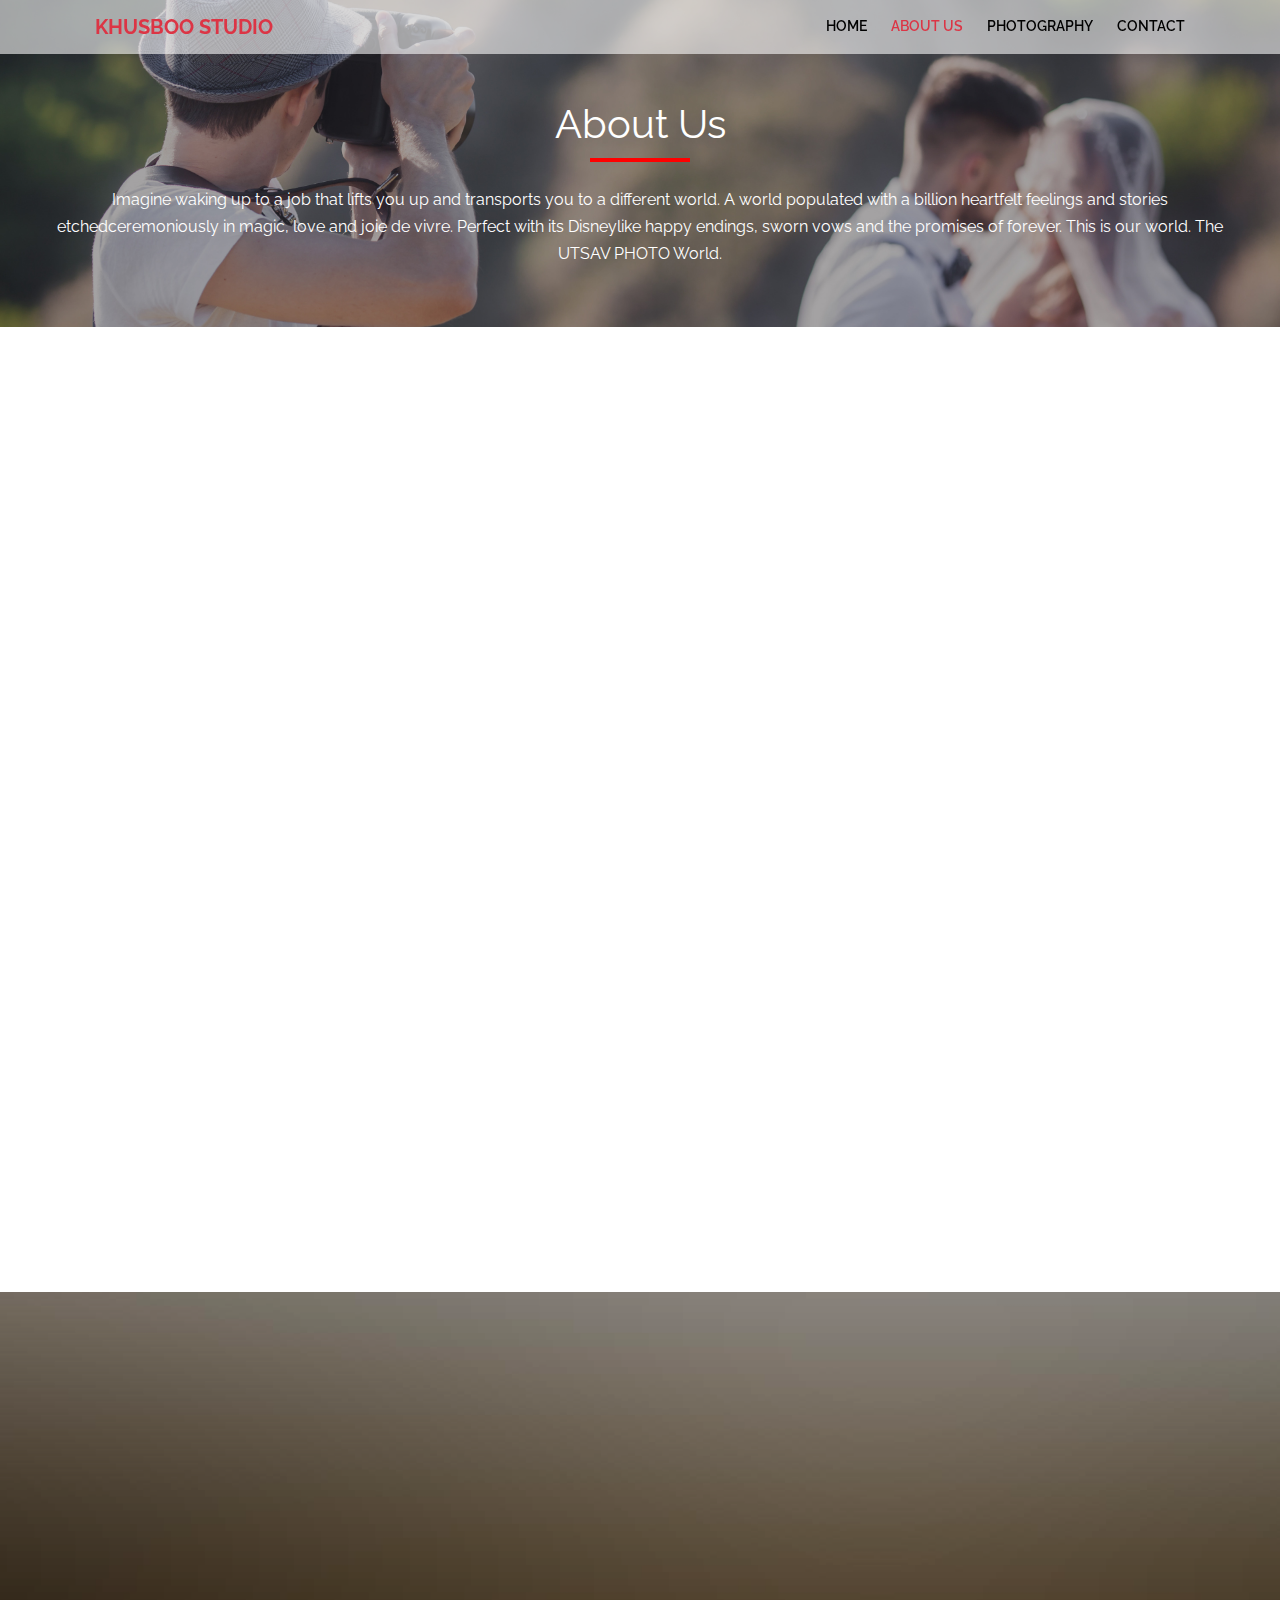
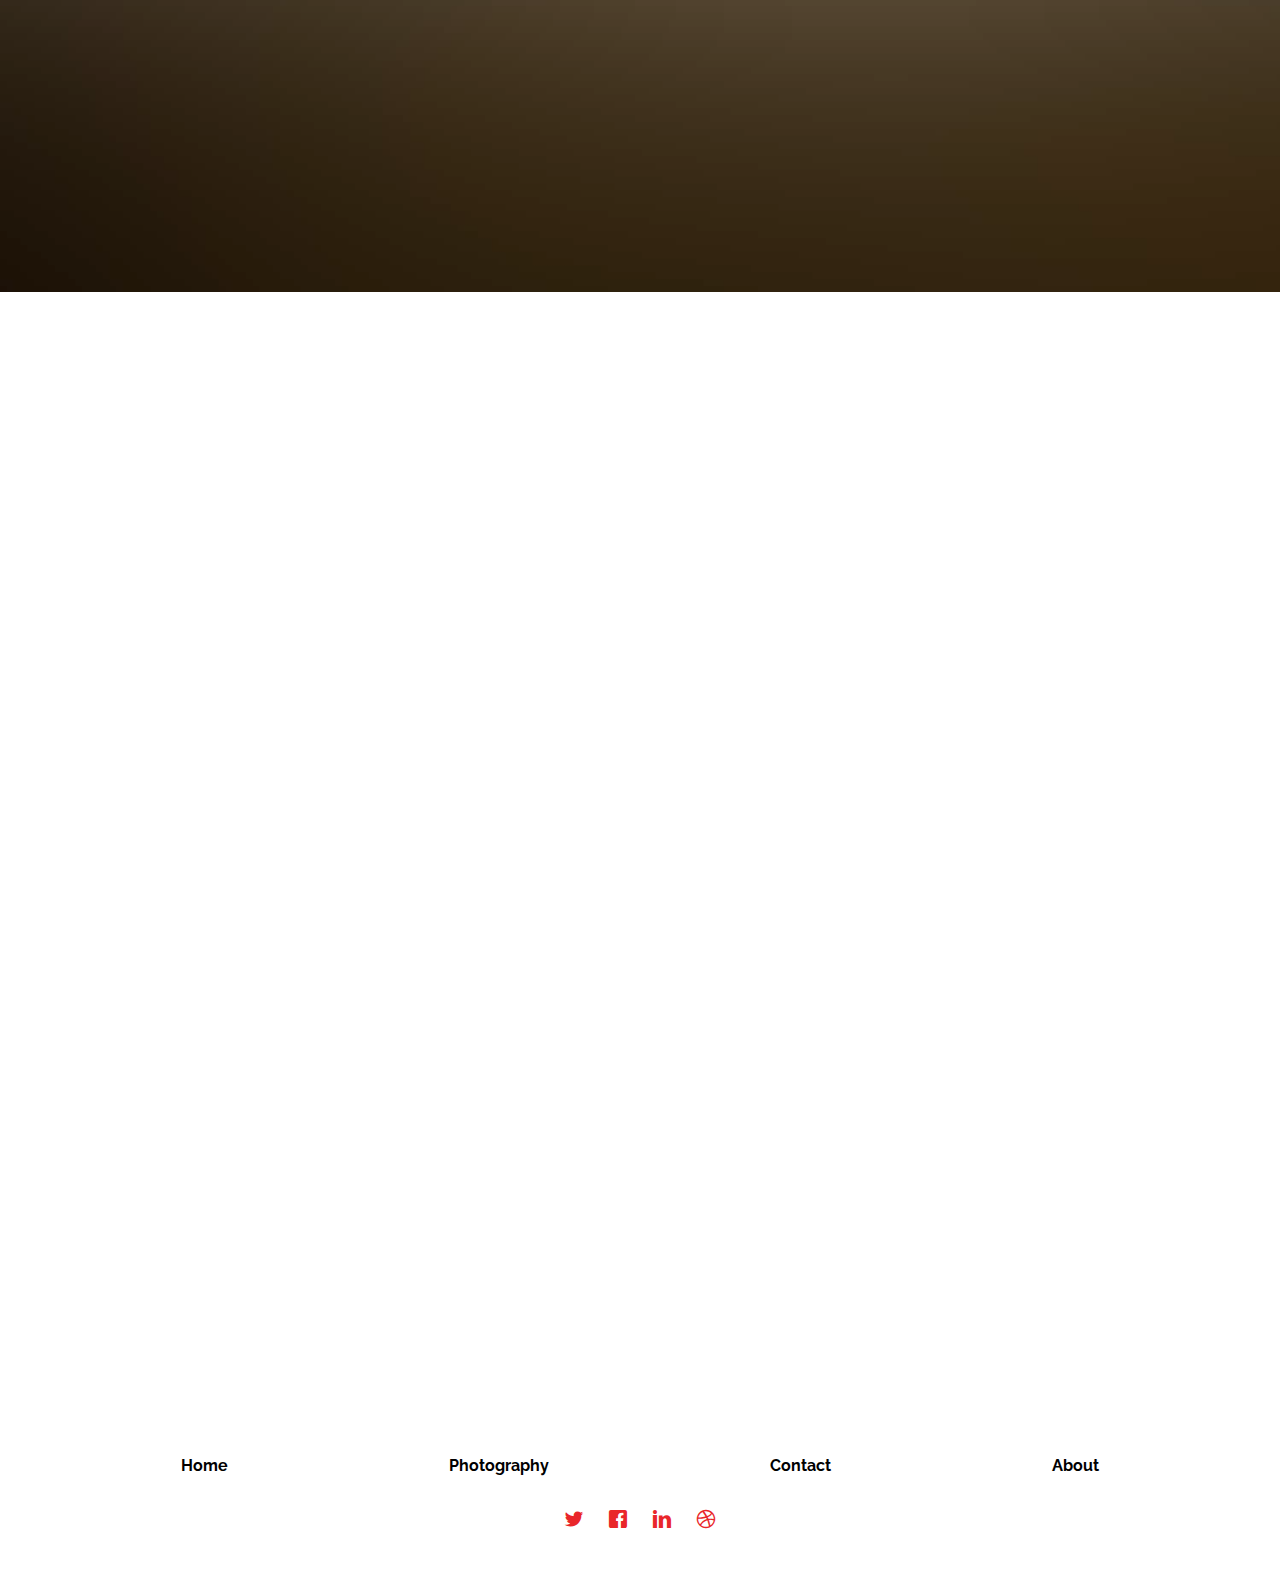
==== commit 155cdc0e: "feat: header and footer updated in all pages." ====
--- a/about.html
+++ b/about.html
@@ -1,24 +1,17 @@
-<!DOCTYPE HTML>
-<!--
-	Greatness by FreeHTML5.co
-	Twitter: http://twitter.com/fh5co
-	URL: http://FreeHTML5.co
--->
-<html>
+<!DOCTYPE html>
+<html lang="en">
 
 <head>
-	<meta charset="utf-8">
-	<meta http-equiv="X-UA-Compatible" content="IE=edge">
-	<title>Greatness &mdash; Free Website Template, Free HTML5 Template by FreeHTML5.co</title>
-	<meta name="viewport" content="width=device-width, initial-scale=1">
-	<meta name="description" content="Free HTML5 Website Template by FreeHTML5.co" />
-	<meta name="keywords"
-		content="free website templates, free html5, free template, free bootstrap, free website template, html5, css3, mobile first, responsive" />
-	<meta name="author" content="FreeHTML5.co" />
-
+	<meta charset="UTF-8">
+	<meta name="viewport" content="width=device-width, initial-scale=1.0">
+	<meta http-equiv="X-UA-Compatible" content="ie=edge">
+	<title>Khushboo Studio | About US</title>
+	<!-- <meta name="description" content="Free HTML5 Website Template by FreeHTML5.co" /> -->
+	<!-- font awesome Icons -->
+	<link rel="stylesheet" href="https://cdnjs.cloudflare.com/ajax/libs/font-awesome/4.7.0/css/font-awesome.min.css">
+	<!-- Google Fonts -->
 	<link href='https://fonts.googleapis.com/css?family=Raleway:400,300,600,400italic,700' rel='stylesheet'
 		type='text/css'>
-
 	<!-- Animate.css -->
 	<link rel="stylesheet" href="css/animate.css">
 	<!-- Icomoon Icon Fonts-->
@@ -46,53 +39,43 @@
 
 	<div id="page">
 		<!-- Header  -->
-		<nav class="gtco-nav d-flex align-items-center justify-content-center" role="navigation">
-			<div class="gtco-container">
-				<ul class="mb-0">
-					<li class="active"><a href="index.html">Home</a></li>
-					<li><a href="about.html">About Us</a></li>
-					<li>
-						<a href="index.html">
-							<img src="images/logo.png" width="50" class="img-fluid" alt="Logo">
-						</a>
-					</li>
-					<li class="has-dropdown">
-						<a href="services.html">Photography</a>
-					</li>
-					<!-- <li class="has-dropdown">
-						<a href="#">Dropdown</a>
-						<ul class="dropdown">
-							<li><a href="#">HTML5</a></li>
-							<li><a href="#">CSS3</a></li>
-							<li><a href="#">Sass</a></li>
-							<li><a href="#">jQuery</a></li>
-						</ul>
-					</li> -->
-					<li><a href="contact.html">Contact</a></li>
-				</ul>
+		<nav class="gtco-nav" role="navigation">
+			<div class="gtco-container fixed-top d-flex justify-content-between">
+				<div id="gtco-logo">
+					<a href="index.html">
+						Khusboo Studio
+					</a>
+				</div>
+				<div class="menu-1">
+					<ul class="mb-0">
+						<li><a href="index.html">Home</a></li>
+						<li class="active"><a href="about.html">About Us</a></li>
+						<li>
+							<a href="photography.html">Photography</a>
+						</li>
+						<li><a href="contact.html">Contact</a></li>
+					</ul>
+				</div>
 			</div>
 		</nav>
 		<!-- Ends: Header -->
 
-		<header id="gtco-header" class="gtco-cover gtco-cover-sm" role="banner"
-			style="background-image:url(images/img_bg_1.jpg);">
-			<div class="overlay"></div>
-			<div class="gtco-container">
-				<div class="row">
-					<div class="col-md-8 col-md-offset-2 text-center">
-						<div class="display-t">
-							<div class="display-tc animate-box" data-animate-effect="fadeIn">
-								<h1>About Us</h1>
-							</div>
-						</div>
-					</div>
-				</div>
+		<header id="gtco-header" class="gtco-cover gtco-cover-sm" role="banner">
+			<div class="d-flex flex-column align-items-center px-5">
+				<h1 class="section-title text-white">About Us</h1>
+				<div class="section-title-border"></div>
+				<p class="text-center my-4">
+					Imagine waking up to a job that lifts you up and transports you to a different world. A world
+					populated with a billion heartfelt feelings and stories etchedceremoniously in magic, love and joie
+					de vivre. Perfect with its Disneylike happy endings, sworn vows and the promises of forever. This is
+					our world. The UTSAV PHOTO World.
+				</p>
 			</div>
 		</header>
 
 		<div class="gtco-section">
 			<div class="gtco-container">
-				<div class="row animate-box">
+				<div class="row animate-box  justify-content-center">
 					<div class="col-md-8 col-md-offset-2 text-center gtco-heading">
 						<h2>Why Choose Us</h2>
 						<p>Quos quia provident consequuntur culpa facere ratione maxime commodi voluptates id repellat
@@ -184,6 +167,7 @@
 				</div>
 			</div>
 		</div>
+
 		<div id="gtco-team" class="gtco-section">
 			<div class="gtco-container">
 				<div class="row animate-box">
@@ -290,130 +274,29 @@
 			</div>
 		</div>
 
-
-		<div id="gtco-subscribe">
-			<div class="gtco-container">
-				<div class="row animate-box">
-					<div class="col-md-8 col-md-offset-2 text-center gtco-heading">
-						<h2>Subscribe</h2>
-						<p>Be the first to know about the new templates.</p>
-					</div>
-				</div>
-				<div class="row animate-box">
-					<div class="col-md-12">
-						<form class="form-inline">
-							<div class="col-md-4 col-sm-4">
-								<div class="form-group">
-									<label for="email" class="sr-only">Email</label>
-									<input type="email" class="form-control" id="email" placeholder="Your email">
-								</div>
-							</div>
-							<div class="col-md-4 col-sm-4">
-								<div class="form-group">
-									<label for="name" class="sr-only">Name</label>
-									<input type="text" class="form-control" id="name" placeholder="Your name">
-								</div>
-							</div>
-							<div class="col-md-4 col-sm-4">
-								<button type="submit" class="btn btn-default btn-block">Subscribe</button>
-							</div>
-						</form>
-					</div>
-				</div>
-			</div>
-		</div>
-
+		<!-- Footer section  -->
 		<footer id="gtco-footer" role="contentinfo">
 			<div class="gtco-container">
-				<div class="row row-pb-md">
-					<div class="col-md-2 col-sm-4 col-xs-6 ">
-						<ul class="gtco-footer-links">
-							<li><a href="#">About</a></li>
-							<li><a href="#">Help</a></li>
-							<li><a href="#">Contact</a></li>
-							<li><a href="#">Terms</a></li>
-							<li><a href="#">Meetups</a></li>
-						</ul>
-					</div>
-					<div class="col-md-2 col-sm-4 col-xs-6">
-						<ul class="gtco-footer-links">
-							<li><a href="#">Creative Design</a></li>
-							<li><a href="#">Branding</a></li>
-							<li><a href="#">Illustration</a></li>
-							<li><a href="#">Subscribe</a></li>
-							<li><a href="#">Monthly Event</a></li>
-						</ul>
-					</div>
-
-					<div class="clearfix visible-xs-block"></div>
-
-					<div class="col-md-2 col-sm-4 col-xs-6">
-						<ul class="gtco-footer-links">
-							<li><a href="#">About</a></li>
-							<li><a href="#">Help</a></li>
-							<li><a href="#">Contact</a></li>
-							<li><a href="#">Terms</a></li>
-							<li><a href="#">Meetups</a></li>
-						</ul>
-					</div>
-
-					<div class="clearfix visible-sm-block"></div>
-
-					<div class="col-md-2 col-sm-4 col-xs-6">
-						<ul class="gtco-footer-links">
-							<li><a href="#">Shop</a></li>
-							<li><a href="#">Privacy</a></li>
-							<li><a href="#">Testimonials</a></li>
-							<li><a href="#">Handbook</a></li>
-							<li><a href="#">Held Desk</a></li>
-						</ul>
-					</div>
-
-					<div class="clearfix visible-xs-block"></div>
-
-					<div class="col-md-2 col-sm-4 col-xs-6">
-						<ul class="gtco-footer-links">
-							<li><a href="#">Find Designers</a></li>
-							<li><a href="#">Find Deelopers</a></li>
-							<li><a href="#">Teams</a></li>
-							<li><a href="#">Advertise</a></li>
-							<li><a href="#">API</a></li>
-						</ul>
-					</div>
-
-					<div class="col-md-2 col-sm-4 col-xs-6">
-						<ul class="gtco-footer-links">
-							<li><a href="#">About</a></li>
-							<li><a href="#">Help</a></li>
-							<li><a href="#">Contact</a></li>
-							<li><a href="#">Terms</a></li>
-							<li><a href="#">Meetups</a></li>
-						</ul>
-					</div>
-
-				</div>
-
-				<div class="row copyright">
-					<div class="col-md-12">
-						<p class="pull-left">
-							<small class="block">&copy; 2016 Free HTML5. All Rights Reserved.</small>
-							<small class="block">Designed by <a href="http://freehtml5.co/"
-									target="_blank">FreeHTML5.co</a> Demo Images: <a href="http://unsplash.co/"
-									target="_blank">Unsplash</a></small>
-						</p>
-						<p class="pull-right">
-							<ul class="gtco-social-icons pull-right">
-								<li><a href="#"><i class="icon-twitter"></i></a></li>
-								<li><a href="#"><i class="icon-facebook"></i></a></li>
-								<li><a href="#"><i class="icon-linkedin"></i></a></li>
-								<li><a href="#"><i class="icon-dribbble"></i></a></li>
-							</ul>
-						</p>
-					</div>
-				</div>
-
+				<div class="row justify-content-center">
+					<ul
+						class="d-flex flex-column flex-md-row align-items-center justify-content-around gtco-footer-links">
+						<li><a href="index.html">Home</a></li>
+						<li><a href="photography.html">Photography</a></li>
+						<li><a href="contact.html">Contact</a></li>
+						<li><a href="about.html">About</a></li>
+					</ul>
+				</div>
+				<div class="row copyright justify-content-center">
+					<ul class="gtco-social-icons">
+						<li><a href="#"><i class="icon-twitter"></i></a></li>
+						<li><a href="#"><i class="icon-facebook"></i></a></li>
+						<li><a href="#"><i class="icon-linkedin"></i></a></li>
+						<li><a href="#"><i class="icon-dribbble"></i></a></li>
+					</ul>
+				</div>
 			</div>
 		</footer>
+		<!-- Ends: Footer section  -->
 	</div>
 
 	<div class="gototop js-top">
--- a/css/style.min.css
+++ b/css/style.min.css
@@ -1,2 +1,2 @@
-@font-face{font-family:'icomoon';src:url("../fonts/icomoon/icomoon.eot?srf3rx");src:url("../fonts/icomoon/icomoon.eot?srf3rx#iefix") format("embedded-opentype"),url("../fonts/icomoon/icomoon.ttf?srf3rx") format("truetype"),url("../fonts/icomoon/icomoon.woff?srf3rx") format("woff"),url("../fonts/icomoon/icomoon.svg?srf3rx#icomoon") format("svg");font-weight:normal;font-style:normal}.section-title{margin:0}.section-title-border{content:" ";width:100px;background-color:red;height:4px;margin-top:10px}body{font-family:"Raleway",Arial,sans-serif;font-weight:400;font-size:16px;line-height:1.7;color:#828282;background:#fff}#page{position:relative;overflow-x:hidden;width:100%;height:100%;-webkit-transition:0.5s;transition:0.5s}.offcanvas #page{overflow:hidden;position:absolute}.offcanvas #page:after{-webkit-transition:2s;transition:2s;position:absolute;top:0;right:0;bottom:0;left:0;z-index:101;background:rgba(0,0,0,0.7);content:""}a{color:#e9262a;-webkit-transition:0.5s;transition:0.5s}a:hover,a:active,a:focus{color:#e9262a;outline:none;text-decoration:none}p{margin-bottom:20px}h1,h2,h3,h4,h5,h6,figure{color:#000;font-family:"Raleway",Arial,sans-serif;font-weight:400;margin:0 0 20px 0}::-webkit-selection{color:#e9262a;background:#e9262a}::-moz-selection{color:#e9262a;background:#e9262a}::selection{color:#e9262a;background:#e9262a}.gtco-container{max-width:1140px;position:relative;margin:0 auto;padding-left:15px;padding-right:15px}.gtco-nav{position:fixed;top:0;background-color:rgba(255,255,255,0.59);margin:0;padding:0;width:100%;padding:10px 0;z-index:1001}@media screen and (max-width: 768px){.gtco-nav{padding:20px 0}}.gtco-nav #gtco-logo{font-size:20px;margin:0;padding:0;text-transform:uppercase;font-weight:bold}.gtco-nav a{padding:5px 10px;color:#e9262a}@media screen and (max-width: 768px){.gtco-nav .menu-1,.gtco-nav .menu-2{display:none}}.gtco-nav ul{padding:0;margin:2px 0 0 0}.gtco-nav ul li{padding:0;margin:0;list-style:none;display:inline}.gtco-nav ul li a{font-size:14px;padding:30px 10px;text-transform:uppercase;color:#000;font-weight:600;-webkit-transition:0.5s;transition:0.5s}.gtco-nav ul li a:hover,.gtco-nav ul li a:focus{color:#e9262a}.gtco-nav ul li.has-dropdown{position:relative}.gtco-nav ul li.has-dropdown .dropdown{width:130px;-webkit-box-shadow:0px 14px 33px -9px rgba(0,0,0,0.75);box-shadow:0px 14px 33px -9px rgba(0,0,0,0.75);z-index:1002;visibility:hidden;opacity:0;position:absolute;top:40px;left:0;text-align:left;background:#e9262a;padding:20px;border-radius:4px;-webkit-transition:0s;transition:0s}.gtco-nav ul li.has-dropdown .dropdown:before{bottom:100%;left:40px;border:solid transparent;content:" ";height:0;width:0;position:absolute;pointer-events:none;border-bottom-color:#fff;border-width:8px;margin-left:-8px}.gtco-nav ul li.has-dropdown .dropdown li{display:block;margin-bottom:7px}.gtco-nav ul li.has-dropdown .dropdown li:last-child{margin-bottom:0}.gtco-nav ul li.has-dropdown .dropdown li a{padding:2px 0;display:block;color:#999;line-height:1.2;text-transform:none;font-size:15px}.gtco-nav ul li.has-dropdown .dropdown li a:hover{color:#000}.gtco-nav ul li.has-dropdown:hover a,.gtco-nav ul li.has-dropdown:focus a{color:#e9262a}.gtco-nav ul li.btn-cta a{color:#e9262a}.gtco-nav ul li.btn-cta a span{background:#e9262a;padding:4px 20px;display:-moz-inline-stack;display:inline-block;zoom:1;*display:inline;-webkit-transition:0.3s;transition:0.3s;border-radius:100px}.gtco-nav ul li.btn-cta a:hover span{-webkit-box-shadow:0px 14px 20px -9px rgba(0,0,0,0.75);box-shadow:0px 14px 20px -9px rgba(0,0,0,0.75)}.gtco-nav ul li.active>a{color:#000 !important}#gtco-header,#gtco-counter,.gtco-bg{background-size:cover;background-position:top center;background-repeat:no-repeat;position:relative}.gtco-bg{background-position:center center;width:100%;float:left;position:relative}.gtco-video{height:450px;overflow:hidden;border-radius:7px}@media screen and (max-width: 768px){.gtco-video{margin-bottom:30px}}.gtco-video.gtco-video-sm{height:250px}.gtco-video a{z-index:1001;position:absolute;top:50%;left:50%;margin-top:-45px;margin-left:-45px;width:90px;height:90px;display:-webkit-box;display:-ms-flexbox;display:flex;-webkit-box-align:center;-ms-flex-align:center;align-items:center;-webkit-box-pack:center;-ms-flex-pack:center;justify-content:center;text-align:center;background:#e9e9e9;-webkit-box-shadow:0px 14px 30px -15px rgba(0,0,0,0.75);box-shadow:0px 14px 30px -15px rgba(0,0,0,0.75);border-radius:50%}.gtco-video a i{text-align:center;display:table-cell;vertical-align:middle;font-size:40px}.gtco-video .overlay{position:absolute;top:0;left:0;right:0;bottom:0;background:rgba(0,0,0,0.5);-webkit-transition:0.5s;transition:0.5s}.gtco-video:hover .overlay{background:rgba(0,0,0,0.7)}.gtco-video:hover a{position:relative;-webkit-transform:scale(1.2);transform:scale(1.2)}.gtco-cover{height:900px;background-size:cover;background-position:top center;background-repeat:no-repeat;position:relative;float:left;width:100%}.gtco-cover a{color:rgba(255,255,255,0.7);border-bottom:1px solid rgba(255,255,255,0.2)}.gtco-cover a:hover{color:#fff;border-bottom:1px solid #fff}.gtco-cover .overlay{z-index:1;position:absolute;bottom:0;top:0;left:0;right:0;background:rgba(0,0,0,0.4)}.gtco-cover>.gtco-container{position:relative;z-index:10}@media screen and (max-width: 768px){.gtco-cover{height:600px}}.gtco-cover .display-t,.gtco-cover .display-tc{height:900px;display:table;width:100%}@media screen and (max-width: 768px){.gtco-cover .display-t,.gtco-cover .display-tc{height:600px}}.gtco-cover.gtco-cover-sm{height:600px}@media screen and (max-width: 768px){.gtco-cover.gtco-cover-sm{height:400px}}.gtco-cover.gtco-cover-sm .display-t,.gtco-cover.gtco-cover-sm .display-tc{height:600px;display:table;width:100%}@media screen and (max-width: 768px){.gtco-cover.gtco-cover-sm .display-t,.gtco-cover.gtco-cover-sm .display-tc{height:400px}}#gtco-counter{height:500px}#gtco-counter .display-t,#gtco-counter .display-tc{height:500px;display:table;width:100%}@media screen and (max-width: 768px){#gtco-counter{height:inherit;padding:7em 0}#gtco-counter .display-t,#gtco-counter .display-tc{height:inherit}}.gtco-staff{text-align:center;margin-bottom:30px}.gtco-staff img{width:100px;margin-bottom:20px;border-radius:50%}.gtco-staff h3{font-size:24px;margin-bottom:5px}.gtco-staff p{margin-bottom:30px}.gtco-staff .role{color:#bfbfbf;margin-bottom:30px;font-weight:normal;display:block}.gtco-social-icons{margin:0;padding:0}.gtco-social-icons li{margin:0;padding:0;list-style:none;display:-moz-inline-stack;display:inline-block;zoom:1;*display:inline}.gtco-social-icons li a{display:-moz-inline-stack;display:inline-block;zoom:1;*display:inline;color:#e9262a;padding-left:10px;padding-right:10px}.gtco-social-icons li a i{font-size:20px}.gtco-contact-info{margin-bottom:30px;float:left;width:100%;position:relative}.gtco-contact-info ul{padding:0;margin:0}.gtco-contact-info ul li{padding:0 0 0 50px;margin:0 0 30px 0;list-style:none;position:relative}.gtco-contact-info ul li:before{color:#ccc;position:absolute;left:0;top:.05em;font-family:'icomoon';speak:none;font-style:normal;font-weight:normal;font-variant:normal;text-transform:none;line-height:1;-webkit-font-smoothing:antialiased;-moz-osx-font-smoothing:grayscale}.gtco-contact-info ul li.address:before{font-size:30px;content:"\e9d1"}.gtco-contact-info ul li.phone:before{font-size:23px;content:"\e9f4"}.gtco-contact-info ul li.email:before{font-size:23px;content:"\e9da"}.gtco-contact-info ul li.url:before{font-size:23px;content:"\e9af"}form label{font-weight:normal !important}#gtco-header .display-tc,#gtco-counter .display-tc,.gtco-cover .display-tc{display:table-cell !important;vertical-align:middle}#gtco-header .display-tc h1,#gtco-header .display-tc h2,#gtco-counter .display-tc h1,#gtco-counter .display-tc h2,.gtco-cover .display-tc h1,.gtco-cover .display-tc h2{margin:0;padding:0;color:#fff;text-transform:uppercase}#gtco-header .display-tc h1,#gtco-counter .display-tc h1,.gtco-cover .display-tc h1{margin-bottom:0px;font-size:70px;line-height:1.5}@media screen and (max-width: 768px){#gtco-header .display-tc h1,#gtco-counter .display-tc h1,.gtco-cover .display-tc h1{font-size:40px}}#gtco-header .display-tc h2,#gtco-counter .display-tc h2,.gtco-cover .display-tc h2{font-size:20px;line-height:1.5;margin-bottom:30px}#gtco-counter{text-align:center}#gtco-counter .counter{font-size:50px;margin-bottom:10px;color:#e9262a;font-weight:100;display:block}#gtco-counter .counter-label{margin-bottom:0;text-transform:uppercase;color:rgba(255,255,255,0.5);letter-spacing:.1em}@media screen and (max-width: 768px){#gtco-counter .feature-center{margin-bottom:50px}}#gtco-counter .icon{width:70px;height:70px;text-align:center;margin-bottom:20px;background:none !important}#gtco-counter .icon i{height:70px}#gtco-counter .icon i:before{display:block;text-align:center;margin-left:3px}#gtco-features,#gtco-features-2,#gtco-testimonial,#gtco-services,#gtco-subscribe,#gtco-footer,.gtco-section{padding:5em 0;clear:both}@media screen and (max-width: 768px){#gtco-features,#gtco-features-2,#gtco-testimonial,#gtco-services,#gtco-subscribe,#gtco-footer,.gtco-section{padding:3em 0}}#gtco-features-2{background:#efefef;position:relative;float:left;width:100%}.feature-center{text-align:center;padding-left:20px;padding-right:20px;float:left;width:100%;margin-bottom:40px}@media screen and (max-width: 768px){.feature-center{margin-bottom:50px}}.feature-center .icon{width:90px;height:90px;background:#efefef;display:table;text-align:center;margin:0 auto 30px auto;border-radius:50%}.feature-center .icon i{display:table-cell;vertical-align:middle;height:90px;font-size:40px;line-height:40px;color:#e9262a}.feature-center p,.feature-center h3{margin-bottom:30px}.feature-center h3{text-transform:uppercase;font-size:18px;color:#5d5d5d}.feature-left{float:left;width:100%;margin-bottom:30px;position:relative}.feature-left:last-child{margin-bottom:0}.feature-left .icon{float:left;margin-right:5%;display:table;text-align:center}@media screen and (max-width: 768px){.feature-left .icon{margin-right:5%}}.feature-left .icon i{display:table-cell;vertical-align:middle;font-size:30px;color:#e9262a}.feature-left .feature-copy{float:left;width:80%}@media screen and (max-width: 768px){.feature-left .feature-copy{width:70%;float:left}}.feature-left .feature-copy h3{text-transform:uppercase;font-size:18px;color:#5d5d5d;margin-bottom:10px}.gtco-heading{margin-bottom:5em}.gtco-heading.gtco-heading-sm{margin-bottom:2em}.gtco-heading h2{font-size:36px;margin-bottom:10px;line-height:1.5;font-weight:bold;color:#000}.gtco-heading p{font-size:18px;line-height:1.5;color:#828282}#gtco-testimonial{background:#efefef}#gtco-testimonial .testimony-slide{text-align:center}#gtco-testimonial .testimony-slide span{text-transform:uppercase;letter-spacing:2px;font-weight:700;display:block}#gtco-testimonial .testimony-slide figure{margin-bottom:10px;display:-moz-inline-stack;display:inline-block;zoom:1;*display:inline}#gtco-testimonial .testimony-slide figure img{border-radius:50%}#gtco-testimonial .testimony-slide blockquote{border:none;margin:30px auto;width:50%;position:relative;padding:0}@media screen and (max-width: 992px){#gtco-testimonial .testimony-slide blockquote{width:100%}}#gtco-testimonial .arrow-thumb{position:absolute;top:40%;display:block;width:100%}#gtco-testimonial .arrow-thumb a{font-size:32px;color:#dadada}#gtco-testimonial .arrow-thumb a:hover,#gtco-testimonial .arrow-thumb a:focus,#gtco-testimonial .arrow-thumb a:active{text-decoration:none}.gtco-tabs .gtco-tab-nav{clear:both;margin:0 0 3em 0;padding:3px;float:left;width:100%;background:#f2f2f2;border-radius:4px}.gtco-tabs .gtco-tab-nav li{float:left;margin:0;padding:0;width:25%;text-align:center;list-style:none;display:-moz-inline-stack;display:inline-block;zoom:1;*display:inline}.gtco-tabs .gtco-tab-nav li .icon{font-size:30px}.gtco-tabs .gtco-tab-nav li a{padding:20px;width:100%;float:left;border-radius:4px;color:#b3b3b3}.gtco-tabs .gtco-tab-nav li a:hover{color:#4d4d4d}.gtco-tabs .gtco-tab-nav li.active a{background:#e9262a;color:#e9262a}.gtco-tabs .gtco-tab-content-wrap{clear:both;position:relative;top:70px}.gtco-tabs .gtco-tab-content-wrap .tab-content{position:absolute;top:0;left:0;width:100%;opacity:0;visibility:hidden}.gtco-tabs .gtco-tab-content-wrap .tab-content.active{opacity:1;visibility:visible}.gtco-tabs .icon-xlg{font-size:400px;margin-bottom:30px;text-align:center}@media screen and (max-width: 768px){.gtco-tabs .icon-xlg{font-size:300px}}@media screen and (max-width: 480px){.gtco-tabs .icon-xlg{font-size:200px}}.gtco-tabs .icon-xlg i{color:#e9262a}#gtco-subscribe{background:#333}#gtco-subscribe .gtco-heading h2{color:#e9262a}#gtco-subscribe .form-control{background:rgba(255,255,255,0.2);color:#e9262a;font-size:16px !important;width:100%;border:2px solid transparent !important;-webkit-transition:0.5s;transition:0.5s}#gtco-subscribe .form-control:focus{background:transparent;border:2px solid rgba(255,255,255,0.8) !important}#gtco-subscribe .form-control::-webkit-input-placeholder{color:#e9262a}#gtco-subscribe .form-control:-moz-placeholder{color:#e9262a}#gtco-subscribe .form-control::-moz-placeholder{color:#e9262a}#gtco-subscribe .form-control:-ms-input-placeholder{color:#e9262a}#gtco-subscribe .btn{height:54px;border:none !important;background:#e9262a;color:#e9262a;font-size:16px;text-transform:uppercase;font-weight:400;padding-left:50px;padding-right:50px}#gtco-subscribe .form-inline .form-group{width:100% !important;margin-bottom:10px}#gtco-subscribe .form-inline .form-group .form-control{width:100%}#gtco-subscribe .gtco-heading{margin-bottom:30px}#gtco-subscribe .gtco-heading h2{margin-bottom:0}#gtco-footer .gtco-footer-links{padding:0;margin:0 0 20px 0;float:left;width:100%}#gtco-footer .gtco-footer-links li{padding:0;margin:0 0 15px 0;list-style:none;line-height:1}#gtco-footer .gtco-footer-links li a{color:#000;text-decoration:none}#gtco-footer .gtco-footer-links li a:hover{text-decoration:underline}#gtco-footer .gtco-widget{margin-bottom:30px}#gtco-footer .gtco-widget h3{margin-bottom:15px;font-weight:bold;font-size:15px;letter-spacing:2px;text-transform:uppercase}@media screen and (max-width: 768px){#gtco-footer .copyright .pull-left,#gtco-footer .copyright .pull-right{float:none !important;text-align:center}}#gtco-footer .copyright .block{display:block}.owl-carousel .owl-controls .owl-dot span{background:#e6e6e6}.owl-carousel .owl-controls .owl-dot span:hover,.owl-carousel .owl-controls .owl-dot span:focus{background:#ccc}.owl-carousel .owl-controls .owl-dot:hover span,.owl-carousel .owl-controls .owl-dot:focus span{background:#ccc}.owl-carousel .owl-controls .owl-dot.active span{background:transparent;border:2px solid #e9262a}#gtco-offcanvas{position:absolute;z-index:1901;width:270px;background:#000;top:0;right:0;top:0;bottom:0;padding:45px 40px 40px 40px;overflow-y:auto;-webkit-transform:translateX(270px);transform:translateX(270px);-webkit-transition:0.5s;transition:0.5s}.offcanvas #gtco-offcanvas{-webkit-transform:translateX(0px);transform:translateX(0px)}#gtco-offcanvas a{color:rgba(255,255,255,0.5)}#gtco-offcanvas a:hover{color:rgba(255,255,255,0.8)}#gtco-offcanvas ul{padding:0;margin:0}#gtco-offcanvas ul li{padding:0;margin:0;list-style:none}#gtco-offcanvas ul li>ul{padding-left:20px;display:none}#gtco-offcanvas ul li.offcanvas-has-dropdown>a{display:block;position:relative}#gtco-offcanvas ul li.offcanvas-has-dropdown>a:after{position:absolute;right:0px;font-family:'icomoon';speak:none;font-style:normal;font-weight:normal;font-variant:normal;text-transform:none;line-height:1;-webkit-font-smoothing:antialiased;-moz-osx-font-smoothing:grayscale;content:"\e921";font-size:20px;color:rgba(255,255,255,0.2);-webkit-transition:0.5s;transition:0.5s}#gtco-offcanvas ul li.offcanvas-has-dropdown.active a:after{-webkit-transform:rotate(-180deg);transform:rotate(-180deg)}.uppercase{font-size:14px;color:#000;margin-bottom:10px;font-weight:700;text-transform:uppercase}.gototop{position:fixed;bottom:20px;right:20px;z-index:999;opacity:0;visibility:hidden;-webkit-transition:0.5s;transition:0.5s}.gototop.active{opacity:1;visibility:visible}.gototop a{width:50px;height:50px;display:table;background:rgba(0,0,0,0.5);color:#e9262a;text-align:center;border-radius:4px}.gototop a i{height:50px;display:table-cell;vertical-align:middle}.gototop a:hover,.gototop a:active,.gototop a:focus{text-decoration:none;outline:none}.gtco-nav-toggle{width:25px;height:25px;cursor:pointer;text-decoration:none}.gtco-nav-toggle.active i::before,.gtco-nav-toggle.active i::after{background:#444}.gtco-nav-toggle:hover,.gtco-nav-toggle:focus,.gtco-nav-toggle:active{outline:none;border-bottom:none !important}.gtco-nav-toggle i{position:relative;display:inline-block;width:25px;height:2px;color:#252525;font:bold 14px/.4 Helvetica;text-transform:uppercase;text-indent:-55px;background:#252525;-webkit-transition:all .2s ease-out;transition:all .2s ease-out}.gtco-nav-toggle i::before,.gtco-nav-toggle i::after{content:'';width:25px;height:2px;background:#252525;position:absolute;left:0;-webkit-transition:all .2s ease-out;transition:all .2s ease-out}.gtco-nav-toggle.gtco-nav-white>i{color:#e9262a;background:#e9262a}.gtco-nav-toggle.gtco-nav-white>i::before,.gtco-nav-toggle.gtco-nav-white>i::after{background:#e9262a}.gtco-nav-toggle i::before{top:-7px}.gtco-nav-toggle i::after{bottom:-7px}.gtco-nav-toggle:hover i::before{top:-10px}.gtco-nav-toggle:hover i::after{bottom:-10px}.gtco-nav-toggle.active i{background:transparent}.gtco-nav-toggle.active i::before{top:0;-webkit-transform:rotateZ(45deg);transform:rotateZ(45deg)}.gtco-nav-toggle.active i::after{bottom:0;-webkit-transform:rotateZ(-45deg);transform:rotateZ(-45deg)}.gtco-nav-toggle{position:absolute;right:0px;top:10px;z-index:21;padding:6px 0 0 0;display:block;margin:0 auto;display:none;height:44px;width:44px;z-index:2001;border-bottom:none !important}@media screen and (max-width: 768px){.gtco-nav-toggle{display:block}}.btn{margin-right:4px;margin-bottom:4px;font-family:"Raleway",Arial,sans-serif;font-size:16px;font-weight:400;border-radius:4px;-webkit-transition:0.5s;transition:0.5s;padding:8px 30px}.btn.btn-md{padding:8px 20px !important}.btn.btn-lg{padding:18px 36px !important}.btn:hover,.btn:active,.btn:focus{-webkit-box-shadow:none !important;box-shadow:none !important;outline:none !important}.btn-primary{background:#e9262a;color:#e9262a;border:2px solid #e9262a !important}.btn-primary:hover,.btn-primary:focus,.btn-primary:active{background:#eb3d41 !important;border-color:#eb3d41 !important}.btn-primary.btn-outline{background:transparent;color:#e9262a;border:2px solid #e9262a}.btn-primary.btn-outline:hover,.btn-primary.btn-outline:focus,.btn-primary.btn-outline:active{background:#e9262a;color:#e9262a}.btn-success{background:#5cb85c;color:#e9262a;border:2px solid #5cb85c}.btn-success:hover,.btn-success:focus,.btn-success:active{background:#4cae4c !important;border-color:#4cae4c !important}.btn-success.btn-outline{background:transparent;color:#5cb85c;border:2px solid #5cb85c}.btn-success.btn-outline:hover,.btn-success.btn-outline:focus,.btn-success.btn-outline:active{background:#5cb85c;color:#e9262a}.btn-info{background:#5bc0de;color:#e9262a;border:2px solid #5bc0de}.btn-info:hover,.btn-info:focus,.btn-info:active{background:#46b8da !important;border-color:#46b8da !important}.btn-info.btn-outline{background:transparent;color:#5bc0de;border:2px solid #5bc0de}.btn-info.btn-outline:hover,.btn-info.btn-outline:focus,.btn-info.btn-outline:active{background:#5bc0de;color:#e9262a}.btn-warning{background:#f0ad4e;color:#e9262a;border:2px solid #f0ad4e}.btn-warning:hover,.btn-warning:focus,.btn-warning:active{background:#eea236 !important;border-color:#eea236 !important}.btn-warning.btn-outline{background:transparent;color:#f0ad4e;border:2px solid #f0ad4e}.btn-warning.btn-outline:hover,.btn-warning.btn-outline:focus,.btn-warning.btn-outline:active{background:#f0ad4e;color:#e9262a}.btn-danger{background:#d9534f;color:#e9262a;border:2px solid #d9534f}.btn-danger:hover,.btn-danger:focus,.btn-danger:active{background:#d43f3a !important;border-color:#d43f3a !important}.btn-danger.btn-outline{background:transparent;color:#d9534f;border:2px solid #d9534f}.btn-danger.btn-outline:hover,.btn-danger.btn-outline:focus,.btn-danger.btn-outline:active{background:#d9534f;color:#e9262a}.btn-white{background:#d9534f;color:#e9262a;border:2px solid #d9534f}.btn-white:hover,.btn-white:focus,.btn-white:active{color:#000;background:#df171b !important;border-color:#df171b !important}.btn-white.btn-outline{color:#e9262a;border:2px solid #e9262a}.btn-white.btn-outline:hover,.btn-white.btn-outline:focus,.btn-white.btn-outline:active{background:#e9262a;color:#000;border:2px solid #e9262a}.btn-outline{background:none;border:2px solid gray;font-size:16px;-webkit-transition:0.3s;transition:0.3s}.btn-outline:hover,.btn-outline:focus,.btn-outline:active{-webkit-box-shadow:none;box-shadow:none}.btn.with-arrow{position:relative;-webkit-transition:0.3s;transition:0.3s}.btn.with-arrow i{visibility:hidden;opacity:0;position:absolute;right:0px;top:50%;margin-top:-8px;-webkit-transition:0.2s;transition:0.2s}.btn.with-arrow:hover{padding-right:50px}.btn.with-arrow:hover i{color:#e9262a;right:18px;visibility:visible;opacity:1}.form-control{-webkit-box-shadow:none;box-shadow:none;background:transparent;border:2px solid rgba(0,0,0,0.1);height:54px;font-size:18px;font-weight:300}.form-control:active,.form-control:focus{outline:none;-webkit-box-shadow:none;box-shadow:none;border-color:#e9262a}.row-pb-md{padding-bottom:4em !important}.row-pb-sm{padding-bottom:2em !important}.gtco-loader{position:fixed;left:0px;top:0px;width:100%;height:100%;z-index:9999;background:url(../images/loader.gif) center no-repeat #fff}.js .animate-box{opacity:0}
+@font-face{font-family:"icomoon";src:url("../fonts/icomoon/icomoon.eot?srf3rx");src:url("../fonts/icomoon/icomoon.eot?srf3rx#iefix") format("embedded-opentype"),url("../fonts/icomoon/icomoon.ttf?srf3rx") format("truetype"),url("../fonts/icomoon/icomoon.woff?srf3rx") format("woff"),url("../fonts/icomoon/icomoon.svg?srf3rx#icomoon") format("svg");font-weight:normal;font-style:normal}.section-title{margin:0}.section-title-border{content:" ";width:100px;background-color:red;height:4px;margin-top:10px}body{font-family:"Raleway",Arial,sans-serif;font-weight:400;font-size:16px;line-height:1.7;color:#828282;background:#fff}#page{position:relative;overflow-x:hidden;width:100%;height:100%;-webkit-transition:0.5s;transition:0.5s}.offcanvas #page{overflow:hidden;position:absolute}.offcanvas #page:after{-webkit-transition:2s;transition:2s;position:absolute;top:0;right:0;bottom:0;left:0;z-index:101;background:rgba(0,0,0,0.7);content:""}a{color:#e9262a;-webkit-transition:0.5s;transition:0.5s}a:hover,a:active,a:focus{color:#e9262a;outline:none;text-decoration:none}p{margin-bottom:20px}h1,h2,h3,h4,h5,h6,figure{color:#000;font-family:"Raleway",Arial,sans-serif;font-weight:400;margin:0 0 20px 0}::-webkit-selection{color:#fff;background:#e9262a}::-moz-selection{color:#fff;background:#e9262a}::selection{color:#fff;background:#e9262a}.gtco-container{max-width:1140px;position:relative;margin:0 auto;padding-left:15px;padding-right:15px}.gtco-nav{position:fixed;top:0;background-color:rgba(255,255,255,0.59);margin:0;padding:0;width:100%;padding:10px 0;z-index:1003}@media screen and (max-width: 768px){.gtco-nav{padding:20px 0}}.gtco-nav #gtco-logo{font-size:20px;margin:0;padding:0;text-transform:uppercase;font-weight:bold}.gtco-nav a{padding:5px 10px;color:#dc3545}@media screen and (max-width: 768px){.gtco-nav .menu-1,.gtco-nav .menu-2{display:none}}.gtco-nav ul{padding:0;margin:2px 0 0 0}.gtco-nav ul li{padding:0;margin:0;list-style:none;display:inline}.gtco-nav ul li a{font-size:14px;padding:30px 10px;text-transform:uppercase;color:#000;font-weight:600;-webkit-transition:0.5s;transition:0.5s}.gtco-nav ul li a:hover,.gtco-nav ul li a:focus{color:#dc3545}.gtco-nav ul li.has-dropdown{position:relative}.gtco-nav ul li.has-dropdown .dropdown{width:130px;-webkit-box-shadow:0px 14px 33px -9px rgba(0,0,0,0.75);box-shadow:0px 14px 33px -9px rgba(0,0,0,0.75);z-index:1002;visibility:hidden;opacity:0;position:absolute;top:40px;left:0;text-align:left;background:#fff;padding:20px;border-radius:4px;-webkit-transition:0s;transition:0s}.gtco-nav ul li.has-dropdown .dropdown:before{bottom:100%;left:40px;border:solid transparent;content:" ";height:0;width:0;position:absolute;pointer-events:none;border-bottom-color:#fff;border-width:8px;margin-left:-8px}.gtco-nav ul li.has-dropdown .dropdown li{display:block;margin-bottom:7px}.gtco-nav ul li.has-dropdown .dropdown li:last-child{margin-bottom:0}.gtco-nav ul li.has-dropdown .dropdown li a{padding:2px 0;display:block;color:#999;line-height:1.2;text-transform:none;font-size:15px}.gtco-nav ul li.has-dropdown .dropdown li a:hover{color:#000}.gtco-nav ul li.has-dropdown:hover a,.gtco-nav ul li.has-dropdown:focus a{color:#dc3545}.gtco-nav ul li.btn-cta a{color:#e9262a}.gtco-nav ul li.btn-cta a span{background:#fff;padding:4px 20px;display:-moz-inline-stack;display:inline-block;zoom:1;*display:inline;-webkit-transition:0.3s;transition:0.3s;border-radius:100px}.gtco-nav ul li.btn-cta a:hover span{-webkit-box-shadow:0px 14px 20px -9px rgba(0,0,0,0.75);box-shadow:0px 14px 20px -9px rgba(0,0,0,0.75)}.gtco-nav ul li.active>a{color:#dc3545}#gtco-header{background:url(../images/banner.jpg);padding:100px 0 0 0;color:#fff}#gtco-header,#gtco-counter,.gtco-bg{background-size:contain;background-position:top center;background-repeat:no-repeat;position:relative}.gtco-bg{background-position:center center;width:100%;float:left;position:relative}.gtco-video{height:450px;overflow:hidden;border-radius:7px}@media screen and (max-width: 768px){.gtco-video{margin-bottom:30px}}.gtco-video.gtco-video-sm{height:250px}.gtco-video a{z-index:1001;position:absolute;top:50%;left:50%;margin-top:-45px;margin-left:-45px;width:90px;height:90px;display:-webkit-box;display:-ms-flexbox;display:flex;-webkit-box-align:center;-ms-flex-align:center;align-items:center;-webkit-box-pack:center;-ms-flex-pack:center;justify-content:center;text-align:center;background:#e9e9e9;-webkit-box-shadow:0px 14px 30px -15px rgba(0,0,0,0.75);box-shadow:0px 14px 30px -15px rgba(0,0,0,0.75);border-radius:50%}.gtco-video a i{text-align:center;display:table-cell;vertical-align:middle;font-size:40px}.gtco-video .overlay{position:absolute;top:0;left:0;right:0;bottom:0;background:rgba(0,0,0,0.5);-webkit-transition:0.5s;transition:0.5s}.gtco-video:hover .overlay{background:rgba(0,0,0,0.7)}.gtco-video:hover a{position:relative;-webkit-transform:scale(1.2);transform:scale(1.2)}.gtco-cover{height:900px;background-size:cover;background-position:top center;background-repeat:no-repeat;position:relative;float:left;width:100%}.gtco-cover a{color:rgba(255,255,255,0.7);border-bottom:1px solid rgba(255,255,255,0.2)}.gtco-cover a:hover{color:#fff;border-bottom:1px solid #fff}.gtco-cover .overlay{z-index:1;position:absolute;bottom:0;top:0;left:0;right:0;background:rgba(0,0,0,0.4)}.gtco-cover>.gtco-container{position:relative;z-index:10}@media screen and (max-width: 768px){.gtco-cover{height:600px}}.gtco-cover .display-t,.gtco-cover .display-tc{height:900px;display:table;width:100%}@media screen and (max-width: 768px){.gtco-cover .display-t,.gtco-cover .display-tc{height:600px}}.gtco-cover.gtco-cover-sm{height:600px}@media screen and (max-width: 768px){.gtco-cover.gtco-cover-sm{height:400px}}.gtco-cover.gtco-cover-sm .display-t,.gtco-cover.gtco-cover-sm .display-tc{height:600px;display:table;width:100%}@media screen and (max-width: 768px){.gtco-cover.gtco-cover-sm .display-t,.gtco-cover.gtco-cover-sm .display-tc{height:400px}}#gtco-counter{height:500px}#gtco-counter .display-t,#gtco-counter .display-tc{height:500px;display:table;width:100%}@media screen and (max-width: 768px){#gtco-counter{height:inherit;padding:7em 0}#gtco-counter .display-t,#gtco-counter .display-tc{height:inherit}}.gtco-staff{text-align:center;margin-bottom:30px}.gtco-staff img{width:100px;margin-bottom:20px;border-radius:50%}.gtco-staff h3{font-size:24px;margin-bottom:5px}.gtco-staff p{margin-bottom:30px}.gtco-staff .role{color:#bfbfbf;margin-bottom:30px;font-weight:normal;display:block}.gtco-social-icons{margin:0;padding:0}.gtco-social-icons li{margin:0;padding:0;list-style:none;display:-moz-inline-stack;display:inline-block;zoom:1;*display:inline}.gtco-social-icons li a{display:-moz-inline-stack;display:inline-block;zoom:1;*display:inline;color:#e9262a;padding-left:10px;padding-right:10px}.gtco-social-icons li a i{font-size:20px}.gtco-contact-info{margin-bottom:30px;float:left;width:100%;position:relative}.gtco-contact-info ul{padding:0;margin:0}.gtco-contact-info ul li{padding:0 0 0 50px;margin:0 0 30px 0;list-style:none;position:relative}.gtco-contact-info ul li:before{color:#ccc;position:absolute;left:0;top:0.05em;font-family:"icomoon";speak:none;font-style:normal;font-weight:normal;font-variant:normal;text-transform:none;line-height:1;-webkit-font-smoothing:antialiased;-moz-osx-font-smoothing:grayscale}.gtco-contact-info ul li.address:before{font-size:30px;content:"\e9d1"}.gtco-contact-info ul li.phone:before{font-size:23px;content:"\e9f4"}.gtco-contact-info ul li.email:before{font-size:23px;content:"\e9da"}.gtco-contact-info ul li.url:before{font-size:23px;content:"\e9af"}form label{font-weight:normal !important}#gtco-header .display-tc,#gtco-counter .display-tc,.gtco-cover .display-tc{display:table-cell !important;vertical-align:middle}#gtco-header .display-tc h1,#gtco-header .display-tc h2,#gtco-counter .display-tc h1,#gtco-counter .display-tc h2,.gtco-cover .display-tc h1,.gtco-cover .display-tc h2{margin:0;padding:0;color:#fff;text-transform:uppercase}#gtco-header .display-tc h1,#gtco-counter .display-tc h1,.gtco-cover .display-tc h1{margin-bottom:0px;font-size:70px;line-height:1.5}@media screen and (max-width: 768px){#gtco-header .display-tc h1,#gtco-counter .display-tc h1,.gtco-cover .display-tc h1{font-size:40px}}#gtco-header .display-tc h2,#gtco-counter .display-tc h2,.gtco-cover .display-tc h2{font-size:20px;line-height:1.5;margin-bottom:30px}#gtco-counter{text-align:center}#gtco-counter .counter{font-size:50px;margin-bottom:10px;color:#fff;font-weight:100;display:block}#gtco-counter .counter-label{margin-bottom:0;text-transform:uppercase;color:rgba(255,255,255,0.5);letter-spacing:0.1em}@media screen and (max-width: 768px){#gtco-counter .feature-center{margin-bottom:50px}}#gtco-counter .icon{width:70px;height:70px;text-align:center;margin-bottom:20px;background:none !important}#gtco-counter .icon i{height:70px}#gtco-counter .icon i:before{display:block;text-align:center;margin-left:3px}#gtco-features,#gtco-features-2,#gtco-testimonial,#gtco-services,#gtco-subscribe,#gtco-footer,.gtco-section{padding:3em 0;clear:both}@media screen and (max-width: 768px){#gtco-features,#gtco-features-2,#gtco-testimonial,#gtco-services,#gtco-subscribe,#gtco-footer,.gtco-section{padding:3em 0}}#gtco-features-2{background:#efefef;position:relative;float:left;width:100%}.feature-center{text-align:center;padding-left:20px;padding-right:20px;float:left;width:100%;margin-bottom:40px}@media screen and (max-width: 768px){.feature-center{margin-bottom:50px}}.feature-center .icon{width:90px;height:90px;background:#efefef;display:table;text-align:center;margin:0 auto 30px auto;border-radius:50%}.feature-center .icon i{display:table-cell;vertical-align:middle;height:90px;font-size:40px;line-height:40px;color:#e9262a}.feature-center p,.feature-center h3{margin-bottom:30px}.feature-center h3{text-transform:uppercase;font-size:18px;color:#5d5d5d}.feature-left{float:left;width:100%;margin-bottom:30px;position:relative}.feature-left:last-child{margin-bottom:0}.feature-left .icon{float:left;margin-right:5%;display:table;text-align:center}@media screen and (max-width: 768px){.feature-left .icon{margin-right:5%}}.feature-left .icon i{display:table-cell;vertical-align:middle;font-size:30px;color:#e9262a}.feature-left .feature-copy{float:left;width:80%}@media screen and (max-width: 768px){.feature-left .feature-copy{width:70%;float:left}}.feature-left .feature-copy h3{text-transform:uppercase;font-size:18px;color:#5d5d5d;margin-bottom:10px}.gtco-heading{margin-bottom:5em}.gtco-heading.gtco-heading-sm{margin-bottom:2em}.gtco-heading h2{font-size:36px;margin-bottom:10px;line-height:1.5;font-weight:bold;color:#000}.gtco-heading p{font-size:18px;line-height:1.5;color:#828282}#gtco-testimonial{background:#efefef}#gtco-testimonial .testimony-slide{text-align:center}#gtco-testimonial .testimony-slide span{text-transform:uppercase;letter-spacing:2px;font-weight:700;display:block}#gtco-testimonial .testimony-slide figure{margin-bottom:10px;display:-moz-inline-stack;display:inline-block;zoom:1;*display:inline}#gtco-testimonial .testimony-slide figure img{border-radius:50%}#gtco-testimonial .testimony-slide blockquote{border:none;margin:30px auto;width:50%;position:relative;padding:0}@media screen and (max-width: 992px){#gtco-testimonial .testimony-slide blockquote{width:100%}}#gtco-testimonial .arrow-thumb{position:absolute;top:40%;display:block;width:100%}#gtco-testimonial .arrow-thumb a{font-size:32px;color:#dadada}#gtco-testimonial .arrow-thumb a:hover,#gtco-testimonial .arrow-thumb a:focus,#gtco-testimonial .arrow-thumb a:active{text-decoration:none}.gtco-tabs .gtco-tab-nav{clear:both;margin:0 0 3em 0;padding:3px;float:left;width:100%;background:#f2f2f2;border-radius:4px}.gtco-tabs .gtco-tab-nav li{float:left;margin:0;padding:0;width:25%;text-align:center;list-style:none;display:-moz-inline-stack;display:inline-block;zoom:1;*display:inline}.gtco-tabs .gtco-tab-nav li .icon{font-size:30px}.gtco-tabs .gtco-tab-nav li a{padding:20px;width:100%;float:left;border-radius:4px;color:#b3b3b3}.gtco-tabs .gtco-tab-nav li a:hover{color:#4d4d4d}.gtco-tabs .gtco-tab-nav li.active a{background:#fff;color:#e9262a}.gtco-tabs .gtco-tab-content-wrap{clear:both;position:relative;top:70px}.gtco-tabs .gtco-tab-content-wrap .tab-content{position:absolute;top:0;left:0;width:100%;opacity:0;visibility:hidden}.gtco-tabs .gtco-tab-content-wrap .tab-content.active{opacity:1;visibility:visible}.gtco-tabs .icon-xlg{font-size:400px;margin-bottom:30px;text-align:center}@media screen and (max-width: 768px){.gtco-tabs .icon-xlg{font-size:300px}}@media screen and (max-width: 480px){.gtco-tabs .icon-xlg{font-size:200px}}.gtco-tabs .icon-xlg i{color:#e9262a}#gtco-subscribe{background:#333}#gtco-subscribe .gtco-heading h2{color:#fff}#gtco-subscribe .form-control{background:rgba(255,255,255,0.2);color:#fff;font-size:16px !important;width:100%;border:2px solid transparent !important;-webkit-transition:0.5s;transition:0.5s}#gtco-subscribe .form-control:focus{background:transparent;border:2px solid rgba(255,255,255,0.8) !important}#gtco-subscribe .form-control::-webkit-input-placeholder{color:#fff}#gtco-subscribe .form-control:-moz-placeholder{color:#fff}#gtco-subscribe .form-control::-moz-placeholder{color:#fff}#gtco-subscribe .form-control:-ms-input-placeholder{color:#fff}#gtco-subscribe .btn{height:54px;border:none !important;background:#e9262a;color:#fff;font-size:16px;text-transform:uppercase;font-weight:400;padding-left:50px;padding-right:50px}#gtco-subscribe .form-inline .form-group{width:100% !important;margin-bottom:10px}#gtco-subscribe .form-inline .form-group .form-control{width:100%}#gtco-subscribe .gtco-heading{margin-bottom:30px}#gtco-subscribe .gtco-heading h2{margin-bottom:0}#gtco-footer .gtco-footer-links{padding:0;margin:0 0 20px 0;float:left;width:100%}#gtco-footer .gtco-footer-links li{padding:0;margin:0 0 15px 0;list-style:none;line-height:1}#gtco-footer .gtco-footer-links li a{color:#000;text-decoration:none;font-weight:bold}#gtco-footer .gtco-footer-links li a:hover{text-decoration:underline}#gtco-footer .gtco-widget{margin-bottom:30px}#gtco-footer .gtco-widget h3{margin-bottom:15px;font-weight:bold;font-size:15px;letter-spacing:2px;text-transform:uppercase}@media screen and (max-width: 768px){#gtco-footer .copyright .pull-left,#gtco-footer .copyright .pull-right{float:none !important;text-align:center}}#gtco-footer .copyright .block{display:block}.owl-carousel .owl-controls .owl-dot span{background:#e6e6e6}.owl-carousel .owl-controls .owl-dot span:hover,.owl-carousel .owl-controls .owl-dot span:focus{background:#ccc}.owl-carousel .owl-controls .owl-dot:hover span,.owl-carousel .owl-controls .owl-dot:focus span{background:#ccc}.owl-carousel .owl-controls .owl-dot.active span{background:transparent;border:2px solid #e9262a}#gtco-offcanvas{position:absolute;z-index:1901;width:270px;background:#000;top:0;right:0;top:0;bottom:0;padding:45px 40px 40px 40px;overflow-y:auto;-webkit-transform:translateX(270px);transform:translateX(270px);-webkit-transition:0.5s;transition:0.5s}.offcanvas #gtco-offcanvas{-webkit-transform:translateX(0px);transform:translateX(0px)}#gtco-offcanvas a{color:#dc3545;font-weight:bold}#gtco-offcanvas a:hover{color:rgba(255,255,255,0.8)}#gtco-offcanvas ul{padding:0;margin:0}#gtco-offcanvas ul li{padding:0;margin:0;margin-bottom:10px;list-style:none}#gtco-offcanvas ul li>ul{padding-left:20px;display:none}#gtco-offcanvas ul li.offcanvas-has-dropdown>a{display:block;position:relative}#gtco-offcanvas ul li.offcanvas-has-dropdown.active a:after{-webkit-transform:rotate(-180deg);transform:rotate(-180deg)}.uppercase{font-size:14px;color:#000;margin-bottom:10px;font-weight:700;text-transform:uppercase}.gototop{position:fixed;bottom:20px;right:20px;z-index:999;opacity:0;visibility:hidden;-webkit-transition:0.5s;transition:0.5s}.gototop.active{opacity:1;visibility:visible}.gototop a{width:50px;height:50px;display:table;background:#dc3545;color:#fff;text-align:center;border-radius:4px}.gototop a i{height:50px;display:table-cell;vertical-align:middle}.gototop a:hover,.gototop a:active,.gototop a:focus{text-decoration:none;outline:none}.gtco-nav-toggle{width:25px;height:25px;cursor:pointer;text-decoration:none}.gtco-nav-toggle.active i::before,.gtco-nav-toggle.active i::after{background:#dc3545}.gtco-nav-toggle:hover,.gtco-nav-toggle:focus,.gtco-nav-toggle:active{outline:none;border-bottom:none !important}.gtco-nav-toggle i{position:relative;display:inline-block;width:25px;height:2px;color:#252525;font:bold 14px/0.4 Helvetica;text-transform:uppercase;text-indent:-55px;background:#252525;-webkit-transition:all 0.2s ease-out;transition:all 0.2s ease-out}.gtco-nav-toggle i::before,.gtco-nav-toggle i::after{content:"";width:25px;height:2px;background:#252525;position:absolute;left:0;-webkit-transition:all 0.2s ease-out;transition:all 0.2s ease-out}.gtco-nav-toggle.gtco-nav-white>i{color:#dc3545;background:#dc3545}.gtco-nav-toggle.gtco-nav-white>i::before,.gtco-nav-toggle.gtco-nav-white>i::after{background:#dc3545}.gtco-nav-toggle i::before{top:-7px}.gtco-nav-toggle i::after{bottom:-7px}.gtco-nav-toggle:hover i::before{top:-10px}.gtco-nav-toggle:hover i::after{bottom:-10px}.gtco-nav-toggle.active i{background:transparent}.gtco-nav-toggle.active i::before{top:0;-webkit-transform:rotateZ(45deg);transform:rotateZ(45deg)}.gtco-nav-toggle.active i::after{bottom:0;-webkit-transform:rotateZ(-45deg);transform:rotateZ(-45deg)}.gtco-nav-toggle{position:fixed;right:0px;top:10px;z-index:21;padding:6px 0 0 0;display:block;margin:0 auto;display:none;height:44px;width:44px;z-index:2001;border-bottom:none !important}@media screen and (max-width: 768px){.gtco-nav-toggle{display:block}}.btn{margin-right:4px;margin-bottom:4px;font-family:"Raleway",Arial,sans-serif;font-size:16px;font-weight:400;border-radius:4px;-webkit-transition:0.5s;transition:0.5s;padding:8px 30px}.btn.btn-md{padding:8px 20px !important}.btn.btn-lg{padding:18px 36px !important}.btn:hover,.btn:active,.btn:focus{-webkit-box-shadow:none !important;box-shadow:none !important;outline:none !important}.btn-primary{background:#e9262a;color:#fff;border:2px solid #e9262a !important}.btn-primary:hover,.btn-primary:focus,.btn-primary:active{background:#eb3d41 !important;border-color:#eb3d41 !important}.btn-primary.btn-outline{background:transparent;color:#e9262a;border:2px solid #e9262a}.btn-primary.btn-outline:hover,.btn-primary.btn-outline:focus,.btn-primary.btn-outline:active{background:#e9262a;color:#fff}.btn-success{background:#5cb85c;color:#fff;border:2px solid #5cb85c}.btn-success:hover,.btn-success:focus,.btn-success:active{background:#4cae4c !important;border-color:#4cae4c !important}.btn-success.btn-outline{background:transparent;color:#5cb85c;border:2px solid #5cb85c}.btn-success.btn-outline:hover,.btn-success.btn-outline:focus,.btn-success.btn-outline:active{background:#5cb85c;color:#fff}.btn-info{background:#5bc0de;color:#fff;border:2px solid #5bc0de}.btn-info:hover,.btn-info:focus,.btn-info:active{background:#46b8da !important;border-color:#46b8da !important}.btn-info.btn-outline{background:transparent;color:#5bc0de;border:2px solid #5bc0de}.btn-info.btn-outline:hover,.btn-info.btn-outline:focus,.btn-info.btn-outline:active{background:#5bc0de;color:#fff}.btn-warning{background:#f0ad4e;color:#fff;border:2px solid #f0ad4e}.btn-warning:hover,.btn-warning:focus,.btn-warning:active{background:#eea236 !important;border-color:#eea236 !important}.btn-warning.btn-outline{background:transparent;color:#f0ad4e;border:2px solid #f0ad4e}.btn-warning.btn-outline:hover,.btn-warning.btn-outline:focus,.btn-warning.btn-outline:active{background:#f0ad4e;color:#fff}.btn-danger{background:#d9534f;color:#fff;border:2px solid #d9534f}.btn-danger:hover,.btn-danger:focus,.btn-danger:active{background:#d43f3a !important;border-color:#d43f3a !important}.btn-danger.btn-outline{background:transparent;color:#d9534f;border:2px solid #d9534f}.btn-danger.btn-outline:hover,.btn-danger.btn-outline:focus,.btn-danger.btn-outline:active{background:#d9534f;color:#fff}.btn-white{background:#d9534f;color:#fff;border:2px solid #d9534f}.btn-white:hover,.btn-white:focus,.btn-white:active{color:#000;background:#f2f2f2 !important;border-color:#f2f2f2 !important}.btn-white.btn-outline{color:#fff;border:2px solid #fff}.btn-white.btn-outline:hover,.btn-white.btn-outline:focus,.btn-white.btn-outline:active{background:#fff;color:#000;border:2px solid #fff}.btn-outline{background:none;border:2px solid gray;font-size:16px;-webkit-transition:0.3s;transition:0.3s}.btn-outline:hover,.btn-outline:focus,.btn-outline:active{-webkit-box-shadow:none;box-shadow:none}.btn.with-arrow{position:relative;-webkit-transition:0.3s;transition:0.3s}.btn.with-arrow i{visibility:hidden;opacity:0;position:absolute;right:0px;top:50%;margin-top:-8px;-webkit-transition:0.2s;transition:0.2s}.btn.with-arrow:hover{padding-right:50px}.btn.with-arrow:hover i{color:#fff;right:18px;visibility:visible;opacity:1}.form-control{-webkit-box-shadow:none;box-shadow:none;background:transparent;border:2px solid rgba(0,0,0,0.1);height:54px;font-size:18px;font-weight:300}.form-control:active,.form-control:focus{outline:none;-webkit-box-shadow:none;box-shadow:none;border-color:#e9262a}.row-pb-md{padding-bottom:4em !important}.row-pb-sm{padding-bottom:2em !important}.gtco-loader{position:fixed;left:0px;top:0px;width:100%;height:100%;z-index:9999;background:url(../images/loader.gif) center no-repeat #fff}.js .animate-box{opacity:0}
 /*# sourceMappingURL=style.min.css.map */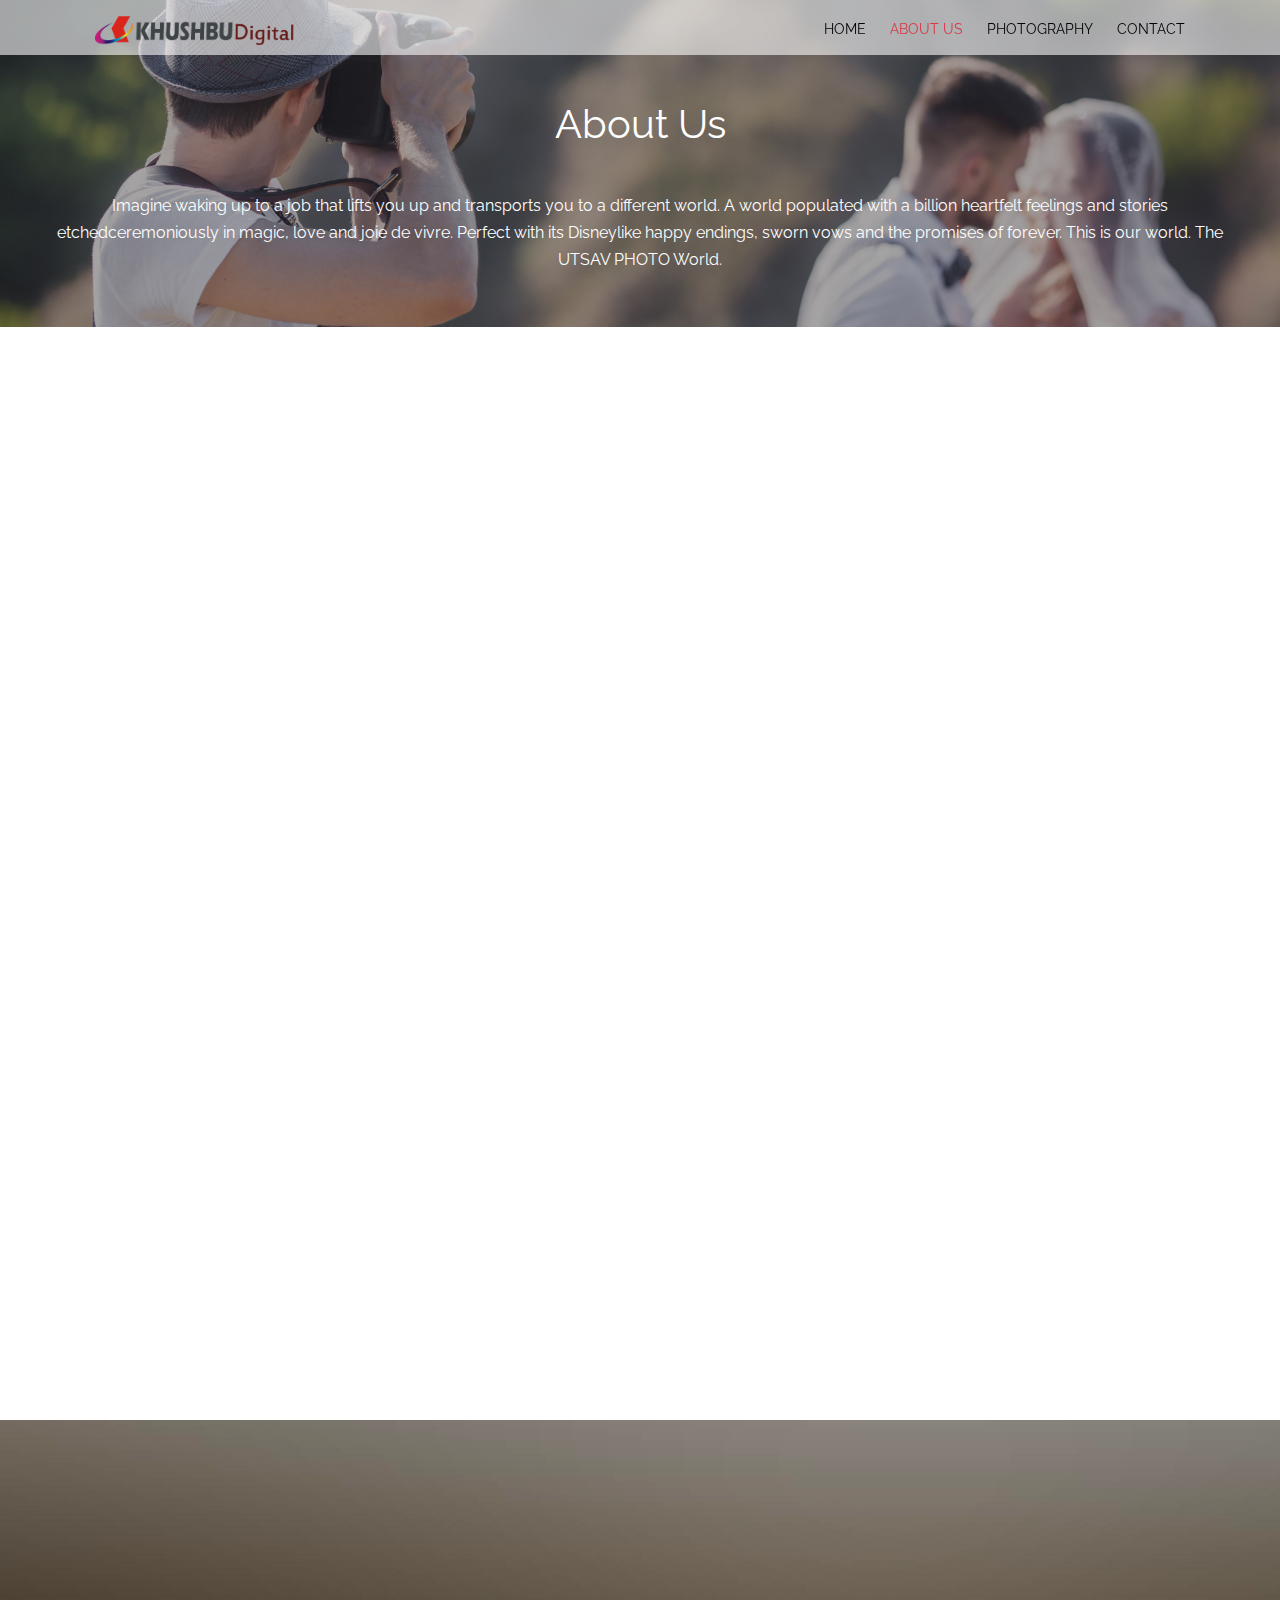
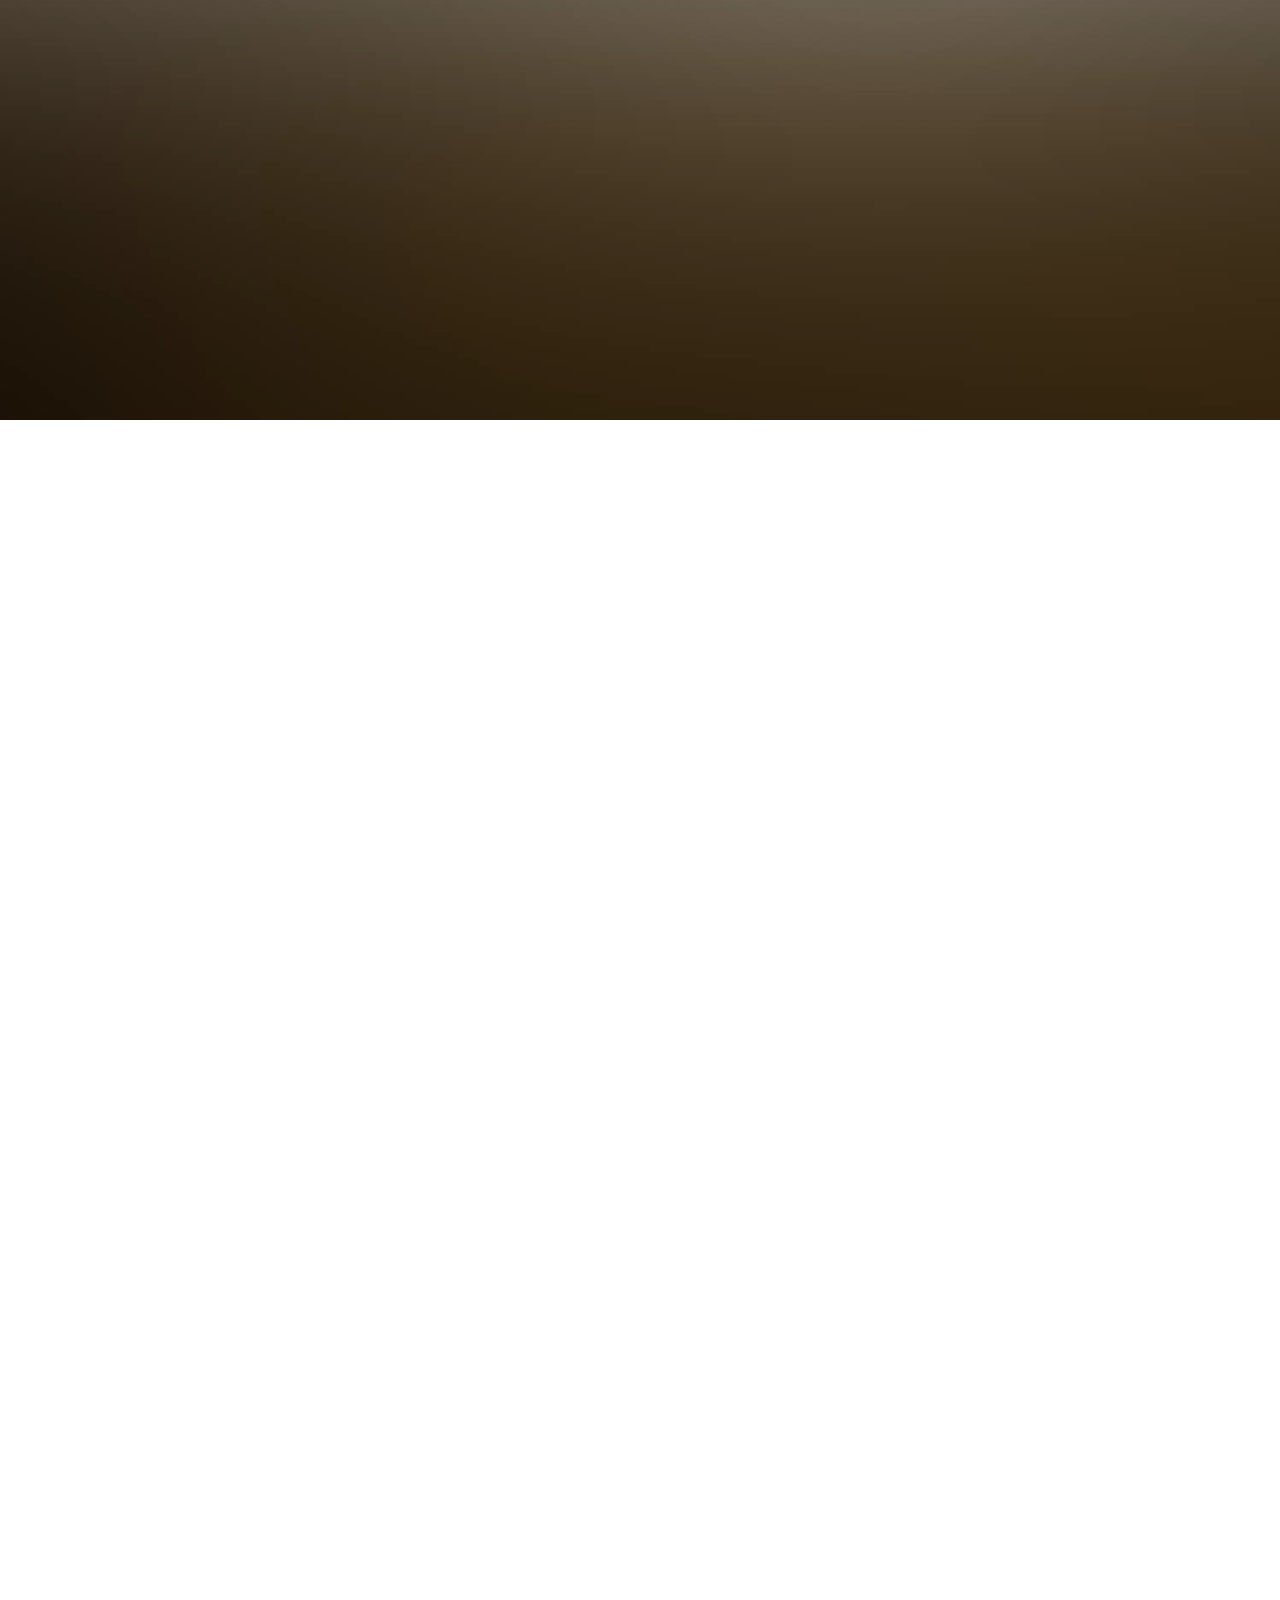
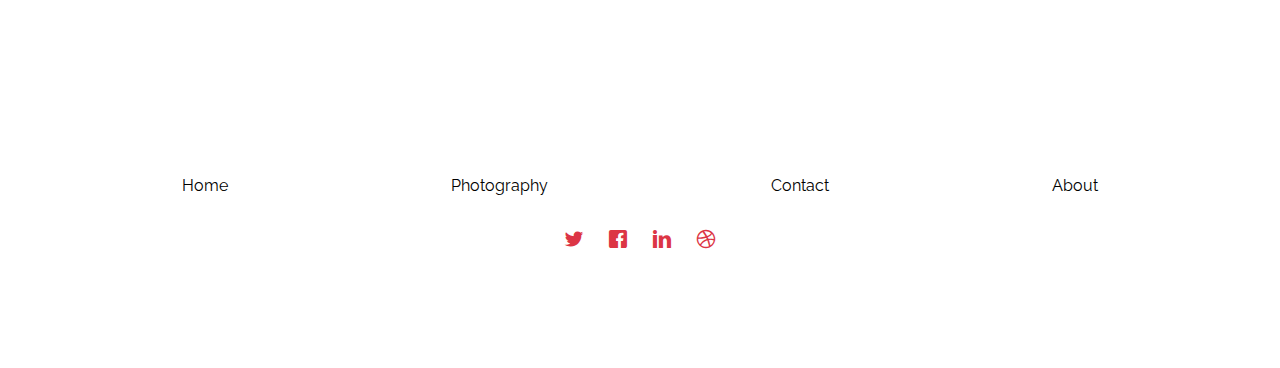
==== commit 5537040b: "feat:home page video behaviour." ====
--- a/about.html
+++ b/about.html
@@ -39,11 +39,11 @@
 
 	<div id="page">
 		<!-- Header  -->
-		<nav class="gtco-nav" role="navigation">
-			<div class="gtco-container fixed-top d-flex justify-content-between">
+		<nav class="gtco-nav bg-light" role="navigation">
+			<div class="gtco-container fixed-top d-flex justify-content-between align-items-center">
 				<div id="gtco-logo">
 					<a href="index.html">
-						Khusboo Studio
+						<img src="./images/logo.png" width="200" alt="Logo">
 					</a>
 				</div>
 				<div class="menu-1">
--- a/css/style.min.css
+++ b/css/style.min.css
@@ -1,2 +1,2 @@
-@font-face{font-family:"icomoon";src:url("../fonts/icomoon/icomoon.eot?srf3rx");src:url("../fonts/icomoon/icomoon.eot?srf3rx#iefix") format("embedded-opentype"),url("../fonts/icomoon/icomoon.ttf?srf3rx") format("truetype"),url("../fonts/icomoon/icomoon.woff?srf3rx") format("woff"),url("../fonts/icomoon/icomoon.svg?srf3rx#icomoon") format("svg");font-weight:normal;font-style:normal}.section-title{margin:0}.section-title-border{content:" ";width:100px;background-color:red;height:4px;margin-top:10px}body{font-family:"Raleway",Arial,sans-serif;font-weight:400;font-size:16px;line-height:1.7;color:#828282;background:#fff}#page{position:relative;overflow-x:hidden;width:100%;height:100%;-webkit-transition:0.5s;transition:0.5s}.offcanvas #page{overflow:hidden;position:absolute}.offcanvas #page:after{-webkit-transition:2s;transition:2s;position:absolute;top:0;right:0;bottom:0;left:0;z-index:101;background:rgba(0,0,0,0.7);content:""}a{color:#e9262a;-webkit-transition:0.5s;transition:0.5s}a:hover,a:active,a:focus{color:#e9262a;outline:none;text-decoration:none}p{margin-bottom:20px}h1,h2,h3,h4,h5,h6,figure{color:#000;font-family:"Raleway",Arial,sans-serif;font-weight:400;margin:0 0 20px 0}::-webkit-selection{color:#fff;background:#e9262a}::-moz-selection{color:#fff;background:#e9262a}::selection{color:#fff;background:#e9262a}.gtco-container{max-width:1140px;position:relative;margin:0 auto;padding-left:15px;padding-right:15px}.gtco-nav{position:fixed;top:0;background-color:rgba(255,255,255,0.59);margin:0;padding:0;width:100%;padding:10px 0;z-index:1003}@media screen and (max-width: 768px){.gtco-nav{padding:20px 0}}.gtco-nav #gtco-logo{font-size:20px;margin:0;padding:0;text-transform:uppercase;font-weight:bold}.gtco-nav a{padding:5px 10px;color:#dc3545}@media screen and (max-width: 768px){.gtco-nav .menu-1,.gtco-nav .menu-2{display:none}}.gtco-nav ul{padding:0;margin:2px 0 0 0}.gtco-nav ul li{padding:0;margin:0;list-style:none;display:inline}.gtco-nav ul li a{font-size:14px;padding:30px 10px;text-transform:uppercase;color:#000;font-weight:600;-webkit-transition:0.5s;transition:0.5s}.gtco-nav ul li a:hover,.gtco-nav ul li a:focus{color:#dc3545}.gtco-nav ul li.has-dropdown{position:relative}.gtco-nav ul li.has-dropdown .dropdown{width:130px;-webkit-box-shadow:0px 14px 33px -9px rgba(0,0,0,0.75);box-shadow:0px 14px 33px -9px rgba(0,0,0,0.75);z-index:1002;visibility:hidden;opacity:0;position:absolute;top:40px;left:0;text-align:left;background:#fff;padding:20px;border-radius:4px;-webkit-transition:0s;transition:0s}.gtco-nav ul li.has-dropdown .dropdown:before{bottom:100%;left:40px;border:solid transparent;content:" ";height:0;width:0;position:absolute;pointer-events:none;border-bottom-color:#fff;border-width:8px;margin-left:-8px}.gtco-nav ul li.has-dropdown .dropdown li{display:block;margin-bottom:7px}.gtco-nav ul li.has-dropdown .dropdown li:last-child{margin-bottom:0}.gtco-nav ul li.has-dropdown .dropdown li a{padding:2px 0;display:block;color:#999;line-height:1.2;text-transform:none;font-size:15px}.gtco-nav ul li.has-dropdown .dropdown li a:hover{color:#000}.gtco-nav ul li.has-dropdown:hover a,.gtco-nav ul li.has-dropdown:focus a{color:#dc3545}.gtco-nav ul li.btn-cta a{color:#e9262a}.gtco-nav ul li.btn-cta a span{background:#fff;padding:4px 20px;display:-moz-inline-stack;display:inline-block;zoom:1;*display:inline;-webkit-transition:0.3s;transition:0.3s;border-radius:100px}.gtco-nav ul li.btn-cta a:hover span{-webkit-box-shadow:0px 14px 20px -9px rgba(0,0,0,0.75);box-shadow:0px 14px 20px -9px rgba(0,0,0,0.75)}.gtco-nav ul li.active>a{color:#dc3545}#gtco-header{background:url(../images/banner.jpg);padding:100px 0 0 0;color:#fff}#gtco-header,#gtco-counter,.gtco-bg{background-size:contain;background-position:top center;background-repeat:no-repeat;position:relative}.gtco-bg{background-position:center center;width:100%;float:left;position:relative}.gtco-video{height:450px;overflow:hidden;border-radius:7px}@media screen and (max-width: 768px){.gtco-video{margin-bottom:30px}}.gtco-video.gtco-video-sm{height:250px}.gtco-video a{z-index:1001;position:absolute;top:50%;left:50%;margin-top:-45px;margin-left:-45px;width:90px;height:90px;display:-webkit-box;display:-ms-flexbox;display:flex;-webkit-box-align:center;-ms-flex-align:center;align-items:center;-webkit-box-pack:center;-ms-flex-pack:center;justify-content:center;text-align:center;background:#e9e9e9;-webkit-box-shadow:0px 14px 30px -15px rgba(0,0,0,0.75);box-shadow:0px 14px 30px -15px rgba(0,0,0,0.75);border-radius:50%}.gtco-video a i{text-align:center;display:table-cell;vertical-align:middle;font-size:40px}.gtco-video .overlay{position:absolute;top:0;left:0;right:0;bottom:0;background:rgba(0,0,0,0.5);-webkit-transition:0.5s;transition:0.5s}.gtco-video:hover .overlay{background:rgba(0,0,0,0.7)}.gtco-video:hover a{position:relative;-webkit-transform:scale(1.2);transform:scale(1.2)}.gtco-cover{height:900px;background-size:cover;background-position:top center;background-repeat:no-repeat;position:relative;float:left;width:100%}.gtco-cover a{color:rgba(255,255,255,0.7);border-bottom:1px solid rgba(255,255,255,0.2)}.gtco-cover a:hover{color:#fff;border-bottom:1px solid #fff}.gtco-cover .overlay{z-index:1;position:absolute;bottom:0;top:0;left:0;right:0;background:rgba(0,0,0,0.4)}.gtco-cover>.gtco-container{position:relative;z-index:10}@media screen and (max-width: 768px){.gtco-cover{height:600px}}.gtco-cover .display-t,.gtco-cover .display-tc{height:900px;display:table;width:100%}@media screen and (max-width: 768px){.gtco-cover .display-t,.gtco-cover .display-tc{height:600px}}.gtco-cover.gtco-cover-sm{height:600px}@media screen and (max-width: 768px){.gtco-cover.gtco-cover-sm{height:400px}}.gtco-cover.gtco-cover-sm .display-t,.gtco-cover.gtco-cover-sm .display-tc{height:600px;display:table;width:100%}@media screen and (max-width: 768px){.gtco-cover.gtco-cover-sm .display-t,.gtco-cover.gtco-cover-sm .display-tc{height:400px}}#gtco-counter{height:500px}#gtco-counter .display-t,#gtco-counter .display-tc{height:500px;display:table;width:100%}@media screen and (max-width: 768px){#gtco-counter{height:inherit;padding:7em 0}#gtco-counter .display-t,#gtco-counter .display-tc{height:inherit}}.gtco-staff{text-align:center;margin-bottom:30px}.gtco-staff img{width:100px;margin-bottom:20px;border-radius:50%}.gtco-staff h3{font-size:24px;margin-bottom:5px}.gtco-staff p{margin-bottom:30px}.gtco-staff .role{color:#bfbfbf;margin-bottom:30px;font-weight:normal;display:block}.gtco-social-icons{margin:0;padding:0}.gtco-social-icons li{margin:0;padding:0;list-style:none;display:-moz-inline-stack;display:inline-block;zoom:1;*display:inline}.gtco-social-icons li a{display:-moz-inline-stack;display:inline-block;zoom:1;*display:inline;color:#e9262a;padding-left:10px;padding-right:10px}.gtco-social-icons li a i{font-size:20px}.gtco-contact-info{margin-bottom:30px;float:left;width:100%;position:relative}.gtco-contact-info ul{padding:0;margin:0}.gtco-contact-info ul li{padding:0 0 0 50px;margin:0 0 30px 0;list-style:none;position:relative}.gtco-contact-info ul li:before{color:#ccc;position:absolute;left:0;top:0.05em;font-family:"icomoon";speak:none;font-style:normal;font-weight:normal;font-variant:normal;text-transform:none;line-height:1;-webkit-font-smoothing:antialiased;-moz-osx-font-smoothing:grayscale}.gtco-contact-info ul li.address:before{font-size:30px;content:"\e9d1"}.gtco-contact-info ul li.phone:before{font-size:23px;content:"\e9f4"}.gtco-contact-info ul li.email:before{font-size:23px;content:"\e9da"}.gtco-contact-info ul li.url:before{font-size:23px;content:"\e9af"}form label{font-weight:normal !important}#gtco-header .display-tc,#gtco-counter .display-tc,.gtco-cover .display-tc{display:table-cell !important;vertical-align:middle}#gtco-header .display-tc h1,#gtco-header .display-tc h2,#gtco-counter .display-tc h1,#gtco-counter .display-tc h2,.gtco-cover .display-tc h1,.gtco-cover .display-tc h2{margin:0;padding:0;color:#fff;text-transform:uppercase}#gtco-header .display-tc h1,#gtco-counter .display-tc h1,.gtco-cover .display-tc h1{margin-bottom:0px;font-size:70px;line-height:1.5}@media screen and (max-width: 768px){#gtco-header .display-tc h1,#gtco-counter .display-tc h1,.gtco-cover .display-tc h1{font-size:40px}}#gtco-header .display-tc h2,#gtco-counter .display-tc h2,.gtco-cover .display-tc h2{font-size:20px;line-height:1.5;margin-bottom:30px}#gtco-counter{text-align:center}#gtco-counter .counter{font-size:50px;margin-bottom:10px;color:#fff;font-weight:100;display:block}#gtco-counter .counter-label{margin-bottom:0;text-transform:uppercase;color:rgba(255,255,255,0.5);letter-spacing:0.1em}@media screen and (max-width: 768px){#gtco-counter .feature-center{margin-bottom:50px}}#gtco-counter .icon{width:70px;height:70px;text-align:center;margin-bottom:20px;background:none !important}#gtco-counter .icon i{height:70px}#gtco-counter .icon i:before{display:block;text-align:center;margin-left:3px}#gtco-features,#gtco-features-2,#gtco-testimonial,#gtco-services,#gtco-subscribe,#gtco-footer,.gtco-section{padding:3em 0;clear:both}@media screen and (max-width: 768px){#gtco-features,#gtco-features-2,#gtco-testimonial,#gtco-services,#gtco-subscribe,#gtco-footer,.gtco-section{padding:3em 0}}#gtco-features-2{background:#efefef;position:relative;float:left;width:100%}.feature-center{text-align:center;padding-left:20px;padding-right:20px;float:left;width:100%;margin-bottom:40px}@media screen and (max-width: 768px){.feature-center{margin-bottom:50px}}.feature-center .icon{width:90px;height:90px;background:#efefef;display:table;text-align:center;margin:0 auto 30px auto;border-radius:50%}.feature-center .icon i{display:table-cell;vertical-align:middle;height:90px;font-size:40px;line-height:40px;color:#e9262a}.feature-center p,.feature-center h3{margin-bottom:30px}.feature-center h3{text-transform:uppercase;font-size:18px;color:#5d5d5d}.feature-left{float:left;width:100%;margin-bottom:30px;position:relative}.feature-left:last-child{margin-bottom:0}.feature-left .icon{float:left;margin-right:5%;display:table;text-align:center}@media screen and (max-width: 768px){.feature-left .icon{margin-right:5%}}.feature-left .icon i{display:table-cell;vertical-align:middle;font-size:30px;color:#e9262a}.feature-left .feature-copy{float:left;width:80%}@media screen and (max-width: 768px){.feature-left .feature-copy{width:70%;float:left}}.feature-left .feature-copy h3{text-transform:uppercase;font-size:18px;color:#5d5d5d;margin-bottom:10px}.gtco-heading{margin-bottom:5em}.gtco-heading.gtco-heading-sm{margin-bottom:2em}.gtco-heading h2{font-size:36px;margin-bottom:10px;line-height:1.5;font-weight:bold;color:#000}.gtco-heading p{font-size:18px;line-height:1.5;color:#828282}#gtco-testimonial{background:#efefef}#gtco-testimonial .testimony-slide{text-align:center}#gtco-testimonial .testimony-slide span{text-transform:uppercase;letter-spacing:2px;font-weight:700;display:block}#gtco-testimonial .testimony-slide figure{margin-bottom:10px;display:-moz-inline-stack;display:inline-block;zoom:1;*display:inline}#gtco-testimonial .testimony-slide figure img{border-radius:50%}#gtco-testimonial .testimony-slide blockquote{border:none;margin:30px auto;width:50%;position:relative;padding:0}@media screen and (max-width: 992px){#gtco-testimonial .testimony-slide blockquote{width:100%}}#gtco-testimonial .arrow-thumb{position:absolute;top:40%;display:block;width:100%}#gtco-testimonial .arrow-thumb a{font-size:32px;color:#dadada}#gtco-testimonial .arrow-thumb a:hover,#gtco-testimonial .arrow-thumb a:focus,#gtco-testimonial .arrow-thumb a:active{text-decoration:none}.gtco-tabs .gtco-tab-nav{clear:both;margin:0 0 3em 0;padding:3px;float:left;width:100%;background:#f2f2f2;border-radius:4px}.gtco-tabs .gtco-tab-nav li{float:left;margin:0;padding:0;width:25%;text-align:center;list-style:none;display:-moz-inline-stack;display:inline-block;zoom:1;*display:inline}.gtco-tabs .gtco-tab-nav li .icon{font-size:30px}.gtco-tabs .gtco-tab-nav li a{padding:20px;width:100%;float:left;border-radius:4px;color:#b3b3b3}.gtco-tabs .gtco-tab-nav li a:hover{color:#4d4d4d}.gtco-tabs .gtco-tab-nav li.active a{background:#fff;color:#e9262a}.gtco-tabs .gtco-tab-content-wrap{clear:both;position:relative;top:70px}.gtco-tabs .gtco-tab-content-wrap .tab-content{position:absolute;top:0;left:0;width:100%;opacity:0;visibility:hidden}.gtco-tabs .gtco-tab-content-wrap .tab-content.active{opacity:1;visibility:visible}.gtco-tabs .icon-xlg{font-size:400px;margin-bottom:30px;text-align:center}@media screen and (max-width: 768px){.gtco-tabs .icon-xlg{font-size:300px}}@media screen and (max-width: 480px){.gtco-tabs .icon-xlg{font-size:200px}}.gtco-tabs .icon-xlg i{color:#e9262a}#gtco-subscribe{background:#333}#gtco-subscribe .gtco-heading h2{color:#fff}#gtco-subscribe .form-control{background:rgba(255,255,255,0.2);color:#fff;font-size:16px !important;width:100%;border:2px solid transparent !important;-webkit-transition:0.5s;transition:0.5s}#gtco-subscribe .form-control:focus{background:transparent;border:2px solid rgba(255,255,255,0.8) !important}#gtco-subscribe .form-control::-webkit-input-placeholder{color:#fff}#gtco-subscribe .form-control:-moz-placeholder{color:#fff}#gtco-subscribe .form-control::-moz-placeholder{color:#fff}#gtco-subscribe .form-control:-ms-input-placeholder{color:#fff}#gtco-subscribe .btn{height:54px;border:none !important;background:#e9262a;color:#fff;font-size:16px;text-transform:uppercase;font-weight:400;padding-left:50px;padding-right:50px}#gtco-subscribe .form-inline .form-group{width:100% !important;margin-bottom:10px}#gtco-subscribe .form-inline .form-group .form-control{width:100%}#gtco-subscribe .gtco-heading{margin-bottom:30px}#gtco-subscribe .gtco-heading h2{margin-bottom:0}#gtco-footer .gtco-footer-links{padding:0;margin:0 0 20px 0;float:left;width:100%}#gtco-footer .gtco-footer-links li{padding:0;margin:0 0 15px 0;list-style:none;line-height:1}#gtco-footer .gtco-footer-links li a{color:#000;text-decoration:none;font-weight:bold}#gtco-footer .gtco-footer-links li a:hover{text-decoration:underline}#gtco-footer .gtco-widget{margin-bottom:30px}#gtco-footer .gtco-widget h3{margin-bottom:15px;font-weight:bold;font-size:15px;letter-spacing:2px;text-transform:uppercase}@media screen and (max-width: 768px){#gtco-footer .copyright .pull-left,#gtco-footer .copyright .pull-right{float:none !important;text-align:center}}#gtco-footer .copyright .block{display:block}.owl-carousel .owl-controls .owl-dot span{background:#e6e6e6}.owl-carousel .owl-controls .owl-dot span:hover,.owl-carousel .owl-controls .owl-dot span:focus{background:#ccc}.owl-carousel .owl-controls .owl-dot:hover span,.owl-carousel .owl-controls .owl-dot:focus span{background:#ccc}.owl-carousel .owl-controls .owl-dot.active span{background:transparent;border:2px solid #e9262a}#gtco-offcanvas{position:absolute;z-index:1901;width:270px;background:#000;top:0;right:0;top:0;bottom:0;padding:45px 40px 40px 40px;overflow-y:auto;-webkit-transform:translateX(270px);transform:translateX(270px);-webkit-transition:0.5s;transition:0.5s}.offcanvas #gtco-offcanvas{-webkit-transform:translateX(0px);transform:translateX(0px)}#gtco-offcanvas a{color:#dc3545;font-weight:bold}#gtco-offcanvas a:hover{color:rgba(255,255,255,0.8)}#gtco-offcanvas ul{padding:0;margin:0}#gtco-offcanvas ul li{padding:0;margin:0;margin-bottom:10px;list-style:none}#gtco-offcanvas ul li>ul{padding-left:20px;display:none}#gtco-offcanvas ul li.offcanvas-has-dropdown>a{display:block;position:relative}#gtco-offcanvas ul li.offcanvas-has-dropdown.active a:after{-webkit-transform:rotate(-180deg);transform:rotate(-180deg)}.uppercase{font-size:14px;color:#000;margin-bottom:10px;font-weight:700;text-transform:uppercase}.gototop{position:fixed;bottom:20px;right:20px;z-index:999;opacity:0;visibility:hidden;-webkit-transition:0.5s;transition:0.5s}.gototop.active{opacity:1;visibility:visible}.gototop a{width:50px;height:50px;display:table;background:#dc3545;color:#fff;text-align:center;border-radius:4px}.gototop a i{height:50px;display:table-cell;vertical-align:middle}.gototop a:hover,.gototop a:active,.gototop a:focus{text-decoration:none;outline:none}.gtco-nav-toggle{width:25px;height:25px;cursor:pointer;text-decoration:none}.gtco-nav-toggle.active i::before,.gtco-nav-toggle.active i::after{background:#dc3545}.gtco-nav-toggle:hover,.gtco-nav-toggle:focus,.gtco-nav-toggle:active{outline:none;border-bottom:none !important}.gtco-nav-toggle i{position:relative;display:inline-block;width:25px;height:2px;color:#252525;font:bold 14px/0.4 Helvetica;text-transform:uppercase;text-indent:-55px;background:#252525;-webkit-transition:all 0.2s ease-out;transition:all 0.2s ease-out}.gtco-nav-toggle i::before,.gtco-nav-toggle i::after{content:"";width:25px;height:2px;background:#252525;position:absolute;left:0;-webkit-transition:all 0.2s ease-out;transition:all 0.2s ease-out}.gtco-nav-toggle.gtco-nav-white>i{color:#dc3545;background:#dc3545}.gtco-nav-toggle.gtco-nav-white>i::before,.gtco-nav-toggle.gtco-nav-white>i::after{background:#dc3545}.gtco-nav-toggle i::before{top:-7px}.gtco-nav-toggle i::after{bottom:-7px}.gtco-nav-toggle:hover i::before{top:-10px}.gtco-nav-toggle:hover i::after{bottom:-10px}.gtco-nav-toggle.active i{background:transparent}.gtco-nav-toggle.active i::before{top:0;-webkit-transform:rotateZ(45deg);transform:rotateZ(45deg)}.gtco-nav-toggle.active i::after{bottom:0;-webkit-transform:rotateZ(-45deg);transform:rotateZ(-45deg)}.gtco-nav-toggle{position:fixed;right:0px;top:10px;z-index:21;padding:6px 0 0 0;display:block;margin:0 auto;display:none;height:44px;width:44px;z-index:2001;border-bottom:none !important}@media screen and (max-width: 768px){.gtco-nav-toggle{display:block}}.btn{margin-right:4px;margin-bottom:4px;font-family:"Raleway",Arial,sans-serif;font-size:16px;font-weight:400;border-radius:4px;-webkit-transition:0.5s;transition:0.5s;padding:8px 30px}.btn.btn-md{padding:8px 20px !important}.btn.btn-lg{padding:18px 36px !important}.btn:hover,.btn:active,.btn:focus{-webkit-box-shadow:none !important;box-shadow:none !important;outline:none !important}.btn-primary{background:#e9262a;color:#fff;border:2px solid #e9262a !important}.btn-primary:hover,.btn-primary:focus,.btn-primary:active{background:#eb3d41 !important;border-color:#eb3d41 !important}.btn-primary.btn-outline{background:transparent;color:#e9262a;border:2px solid #e9262a}.btn-primary.btn-outline:hover,.btn-primary.btn-outline:focus,.btn-primary.btn-outline:active{background:#e9262a;color:#fff}.btn-success{background:#5cb85c;color:#fff;border:2px solid #5cb85c}.btn-success:hover,.btn-success:focus,.btn-success:active{background:#4cae4c !important;border-color:#4cae4c !important}.btn-success.btn-outline{background:transparent;color:#5cb85c;border:2px solid #5cb85c}.btn-success.btn-outline:hover,.btn-success.btn-outline:focus,.btn-success.btn-outline:active{background:#5cb85c;color:#fff}.btn-info{background:#5bc0de;color:#fff;border:2px solid #5bc0de}.btn-info:hover,.btn-info:focus,.btn-info:active{background:#46b8da !important;border-color:#46b8da !important}.btn-info.btn-outline{background:transparent;color:#5bc0de;border:2px solid #5bc0de}.btn-info.btn-outline:hover,.btn-info.btn-outline:focus,.btn-info.btn-outline:active{background:#5bc0de;color:#fff}.btn-warning{background:#f0ad4e;color:#fff;border:2px solid #f0ad4e}.btn-warning:hover,.btn-warning:focus,.btn-warning:active{background:#eea236 !important;border-color:#eea236 !important}.btn-warning.btn-outline{background:transparent;color:#f0ad4e;border:2px solid #f0ad4e}.btn-warning.btn-outline:hover,.btn-warning.btn-outline:focus,.btn-warning.btn-outline:active{background:#f0ad4e;color:#fff}.btn-danger{background:#d9534f;color:#fff;border:2px solid #d9534f}.btn-danger:hover,.btn-danger:focus,.btn-danger:active{background:#d43f3a !important;border-color:#d43f3a !important}.btn-danger.btn-outline{background:transparent;color:#d9534f;border:2px solid #d9534f}.btn-danger.btn-outline:hover,.btn-danger.btn-outline:focus,.btn-danger.btn-outline:active{background:#d9534f;color:#fff}.btn-white{background:#d9534f;color:#fff;border:2px solid #d9534f}.btn-white:hover,.btn-white:focus,.btn-white:active{color:#000;background:#f2f2f2 !important;border-color:#f2f2f2 !important}.btn-white.btn-outline{color:#fff;border:2px solid #fff}.btn-white.btn-outline:hover,.btn-white.btn-outline:focus,.btn-white.btn-outline:active{background:#fff;color:#000;border:2px solid #fff}.btn-outline{background:none;border:2px solid gray;font-size:16px;-webkit-transition:0.3s;transition:0.3s}.btn-outline:hover,.btn-outline:focus,.btn-outline:active{-webkit-box-shadow:none;box-shadow:none}.btn.with-arrow{position:relative;-webkit-transition:0.3s;transition:0.3s}.btn.with-arrow i{visibility:hidden;opacity:0;position:absolute;right:0px;top:50%;margin-top:-8px;-webkit-transition:0.2s;transition:0.2s}.btn.with-arrow:hover{padding-right:50px}.btn.with-arrow:hover i{color:#fff;right:18px;visibility:visible;opacity:1}.form-control{-webkit-box-shadow:none;box-shadow:none;background:transparent;border:2px solid rgba(0,0,0,0.1);height:54px;font-size:18px;font-weight:300}.form-control:active,.form-control:focus{outline:none;-webkit-box-shadow:none;box-shadow:none;border-color:#e9262a}.row-pb-md{padding-bottom:4em !important}.row-pb-sm{padding-bottom:2em !important}.gtco-loader{position:fixed;left:0px;top:0px;width:100%;height:100%;z-index:9999;background:url(../images/loader.gif) center no-repeat #fff}.js .animate-box{opacity:0}
+@font-face{font-family:"icomoon";src:url("../fonts/icomoon/icomoon.eot?srf3rx");src:url("../fonts/icomoon/icomoon.eot?srf3rx#iefix") format("embedded-opentype"),url("../fonts/icomoon/icomoon.ttf?srf3rx") format("truetype"),url("../fonts/icomoon/icomoon.woff?srf3rx") format("woff"),url("../fonts/icomoon/icomoon.svg?srf3rx#icomoon") format("svg");font-weight:normal;font-style:normal}body{font-family:"Raleway",Arial,sans-serif;font-weight:400;font-size:16px;line-height:1.7;color:#828282;background:#fff}#page{position:relative;overflow-x:hidden;width:100%;height:100%;-webkit-transition:0.5s;transition:0.5s}.offcanvas #page{overflow:hidden;position:absolute}.offcanvas #page:after{-webkit-transition:2s;transition:2s;position:absolute;top:0;right:0;bottom:0;left:0;z-index:101;background:rgba(0,0,0,0.7);content:""}a{color:#f85a16;-webkit-transition:0.5s;transition:0.5s}a:hover,a:active,a:focus{color:#f85a16;outline:none;text-decoration:none}p{margin-bottom:20px}h1,h2,h3,h4,h5,h6,figure{color:#000;font-family:"Raleway",Arial,sans-serif;font-weight:400;margin:0 0 20px 0}::-webkit-selection{color:#fff;background:#f85a16}::-moz-selection{color:#fff;background:#f85a16}::selection{color:#fff;background:#f85a16}.gtco-container{max-width:1140px;position:relative;margin:0 auto;padding-left:15px;padding-right:15px}.bg-light{background-color:rgba(255,255,255,0.59) !important}.bg-transparent{background-color:transparent !important}.gtco-nav{position:fixed;top:0;margin:0;padding:0;width:100%;padding:10px 0;z-index:1003}@media screen and (max-width: 768px){.gtco-nav{padding:20px 0}}.gtco-nav #gtco-logo{font-size:20px;margin:0;padding:0;text-transform:uppercase;font-weight:bold}.gtco-nav a{padding:5px 10px;color:#dc3545}@media screen and (max-width: 768px){.gtco-nav .menu-1,.gtco-nav .menu-2{display:none}}.gtco-nav ul{padding:0;margin:2px 0 0 0}.gtco-nav ul li{padding:0;margin:0;list-style:none;display:inline}.gtco-nav ul li a{font-size:14px;padding:30px 10px;text-transform:uppercase;color:#000;-webkit-transition:0.5s;transition:0.5s}.gtco-nav ul li a:hover,.gtco-nav ul li a:focus{color:#dc3545}.gtco-nav ul li.has-dropdown{position:relative}.gtco-nav ul li.has-dropdown .dropdown{width:130px;-webkit-box-shadow:0px 14px 33px -9px rgba(0,0,0,0.75);box-shadow:0px 14px 33px -9px rgba(0,0,0,0.75);z-index:1002;visibility:hidden;opacity:0;position:absolute;top:40px;left:0;text-align:left;background:#fff;padding:20px;border-radius:4px;-webkit-transition:0s;transition:0s}.gtco-nav ul li.has-dropdown .dropdown:before{bottom:100%;left:40px;border:solid transparent;content:" ";height:0;width:0;position:absolute;pointer-events:none;border-bottom-color:#fff;border-width:8px;margin-left:-8px}.gtco-nav ul li.has-dropdown .dropdown li{display:block;margin-bottom:7px}.gtco-nav ul li.has-dropdown .dropdown li:last-child{margin-bottom:0}.gtco-nav ul li.has-dropdown .dropdown li a{padding:2px 0;display:block;color:#999;line-height:1.2;text-transform:none;font-size:15px}.gtco-nav ul li.has-dropdown .dropdown li a:hover{color:#000}.gtco-nav ul li.has-dropdown:hover a,.gtco-nav ul li.has-dropdown:focus a{color:#dc3545}.gtco-nav ul li.btn-cta a{color:#f85a16}.gtco-nav ul li.btn-cta a span{background:#fff;padding:4px 20px;display:-moz-inline-stack;display:inline-block;zoom:1;*display:inline;-webkit-transition:0.3s;transition:0.3s;border-radius:100px}.gtco-nav ul li.btn-cta a:hover span{-webkit-box-shadow:0px 14px 20px -9px rgba(0,0,0,0.75);box-shadow:0px 14px 20px -9px rgba(0,0,0,0.75)}.gtco-nav ul li.active>a{color:#dc3545}#gtco-header,#gtco-counter,.gtco-video-bg{background-position:center center;width:100%;float:left;position:relative}#gtco-header,#gtco-counter,.gtco-bg{background:url(../images/banner.jpg);padding:100px 0 0 0;color:#fff;background-size:contain;background-position:top center;background-repeat:no-repeat;position:relative}.gtco-video{height:450px;overflow:hidden;margin-bottom:30px;border-radius:7px}.gtco-video.gtco-video-sm{height:250px}.gtco-video a{z-index:1001;position:absolute;top:50%;left:50%;margin-top:-45px;margin-left:-45px;width:90px;height:90px;display:table;text-align:center;background:#fff;-webkit-box-shadow:0px 14px 30px -15px rgba(0,0,0,0.75);box-shadow:0px 14px 30px -15px rgba(0,0,0,0.75);border-radius:50%}.gtco-video a i{text-align:center;display:table-cell;vertical-align:middle;font-size:40px;color:#dc3545}.gtco-video .overlay{position:absolute;top:0;left:0;right:0;bottom:0;background:rgba(0,0,0,0.5);-webkit-transition:0.5s;transition:0.5s}.gtco-video:hover .overlay{background:rgba(0,0,0,0.7)}.gtco-video:hover a{position:relative;-webkit-transform:scale(1.2);transform:scale(1.2)}.gtco-cover{height:900px;background-size:cover;background-position:top center;background-repeat:no-repeat;position:relative;float:left;width:100%}.gtco-cover a{color:rgba(255,255,255,0.7);border-bottom:1px solid rgba(255,255,255,0.2)}.gtco-cover a:hover{color:#fff;border-bottom:1px solid #fff}.gtco-cover .overlay{z-index:1;position:absolute;bottom:0;top:0;left:0;right:0;background:rgba(0,0,0,0.4)}.gtco-cover>.gtco-container{position:relative;z-index:10}@media screen and (max-width: 768px){.gtco-cover{height:600px}}.gtco-cover .display-t,.gtco-cover .display-tc{height:900px;display:table;width:100%}@media screen and (max-width: 768px){.gtco-cover .display-t,.gtco-cover .display-tc{height:600px}}.gtco-cover.gtco-cover-sm{height:600px}@media screen and (max-width: 768px){.gtco-cover.gtco-cover-sm{height:400px}}.gtco-cover.gtco-cover-sm .display-t,.gtco-cover.gtco-cover-sm .display-tc{height:600px;display:table;width:100%}@media screen and (max-width: 768px){.gtco-cover.gtco-cover-sm .display-t,.gtco-cover.gtco-cover-sm .display-tc{height:400px}}#gtco-counter{height:500px}#gtco-counter .display-t,#gtco-counter .display-tc{height:500px;display:table;width:100%}@media screen and (max-width: 768px){#gtco-counter{height:inherit;padding:7em 0}#gtco-counter .display-t,#gtco-counter .display-tc{height:inherit}}.gtco-staff{text-align:center;margin-bottom:30px}.gtco-staff img{width:100px;margin-bottom:20px;border-radius:50%}.gtco-staff h3{font-size:24px;margin-bottom:5px}.gtco-staff p{margin-bottom:30px}.gtco-staff .role{color:#bfbfbf;margin-bottom:30px;font-weight:normal;display:block}.gtco-social-icons{margin:0;padding:0}.gtco-social-icons li{margin:0;padding:0;list-style:none;display:-moz-inline-stack;display:inline-block;zoom:1;*display:inline}.gtco-social-icons li a{display:-moz-inline-stack;display:inline-block;zoom:1;*display:inline;color:#f85a16;padding-left:10px;padding-right:10px}.gtco-social-icons li a i{font-size:20px;color:#dc3545}.gtco-contact-info{margin-bottom:30px;float:left;width:100%;position:relative}.gtco-contact-info ul{padding:0;margin:0}.gtco-contact-info ul li{padding:0 0 0 50px;margin:0 0 30px 0;list-style:none;position:relative}.gtco-contact-info ul li:before{color:#ccc;position:absolute;left:0;top:0.05em;font-family:"icomoon";speak:none;font-style:normal;font-weight:normal;font-variant:normal;text-transform:none;line-height:1;-webkit-font-smoothing:antialiased;-moz-osx-font-smoothing:grayscale}.gtco-contact-info ul li.address:before{font-size:30px;content:"\e9d1"}.gtco-contact-info ul li.phone:before{font-size:23px;content:"\e9f4"}.gtco-contact-info ul li.email:before{font-size:23px;content:"\e9da"}.gtco-contact-info ul li.url:before{font-size:23px;content:"\e9af"}form label{font-weight:normal !important}#gtco-header .display-tc,#gtco-counter .display-tc,.gtco-cover .display-tc{display:table-cell !important;vertical-align:middle}#gtco-header .display-tc h1,#gtco-header .display-tc h2,#gtco-counter .display-tc h1,#gtco-counter .display-tc h2,.gtco-cover .display-tc h1,.gtco-cover .display-tc h2{margin:0;padding:0;color:#fff;text-transform:uppercase}#gtco-header .display-tc h1,#gtco-counter .display-tc h1,.gtco-cover .display-tc h1{margin-bottom:0px;font-size:70px;line-height:1.5}@media screen and (max-width: 768px){#gtco-header .display-tc h1,#gtco-counter .display-tc h1,.gtco-cover .display-tc h1{font-size:40px}}#gtco-header .display-tc h2,#gtco-counter .display-tc h2,.gtco-cover .display-tc h2{font-size:20px;line-height:1.5;margin-bottom:30px}#gtco-counter{text-align:center}#gtco-counter .counter{font-size:50px;margin-bottom:10px;color:#fff;font-weight:100;display:block}#gtco-counter .counter-label{margin-bottom:0;text-transform:uppercase;color:rgba(255,255,255,0.5);letter-spacing:0.1em}@media screen and (max-width: 768px){#gtco-counter .feature-center{margin-bottom:50px}}#gtco-counter .icon{width:70px;height:70px;text-align:center;margin-bottom:20px;background:none !important}#gtco-counter .icon i{height:70px}#gtco-counter .icon i:before{display:block;text-align:center;margin-left:3px}#gtco-features,#gtco-features-2,#gtco-testimonial,#gtco-services,#gtco-subscribe,#gtco-footer,.gtco-section{padding:7em 0;clear:both}@media screen and (max-width: 768px){#gtco-features,#gtco-features-2,#gtco-testimonial,#gtco-services,#gtco-subscribe,#gtco-footer,.gtco-section{padding:3em 0}}#gtco-features-2{background:#efefef;position:relative;float:left;width:100%}.feature-center{text-align:center;padding-left:20px;padding-right:20px;float:left;width:100%;margin-bottom:40px}@media screen and (max-width: 768px){.feature-center{margin-bottom:50px}}.feature-center .icon{width:90px;height:90px;background:#efefef;display:table;text-align:center;margin:0 auto 30px auto;border-radius:50%}.feature-center .icon i{display:table-cell;vertical-align:middle;height:90px;font-size:40px;line-height:40px;color:#f85a16}.feature-center p,.feature-center h3{margin-bottom:30px}.feature-center h3{text-transform:uppercase;font-size:18px;color:#5d5d5d}.feature-left{float:left;width:100%;margin-bottom:30px;position:relative}.feature-left:last-child{margin-bottom:0}.feature-left .icon{float:left;margin-right:5%;display:table;text-align:center}@media screen and (max-width: 768px){.feature-left .icon{margin-right:5%}}.feature-left .icon i{display:table-cell;vertical-align:middle;font-size:30px;color:#f85a16}.feature-left .feature-copy{float:left;width:80%}@media screen and (max-width: 768px){.feature-left .feature-copy{width:70%;float:left}}.feature-left .feature-copy h3{text-transform:uppercase;font-size:18px;color:#5d5d5d;margin-bottom:10px}.gtco-heading{margin-bottom:5em}.gtco-heading.gtco-heading-sm{margin-bottom:2em}.gtco-heading h2{font-size:36px;margin-bottom:10px;line-height:1.5;font-weight:bold;color:#000}.gtco-heading p{font-size:18px;line-height:1.5;color:#828282}#gtco-testimonial{background:#efefef}#gtco-testimonial .testimony-slide{text-align:center}#gtco-testimonial .testimony-slide span{font-size:12px;text-transform:uppercase;letter-spacing:2px;font-weight:700;display:block}#gtco-testimonial .testimony-slide figure{margin-bottom:10px;display:-moz-inline-stack;display:inline-block;zoom:1;*display:inline}#gtco-testimonial .testimony-slide figure img{width:90px;border-radius:50%}#gtco-testimonial .testimony-slide blockquote{border:none;margin:30px auto;width:50%;position:relative;padding:0}@media screen and (max-width: 992px){#gtco-testimonial .testimony-slide blockquote{width:100%}}#gtco-testimonial .arrow-thumb{position:absolute;top:40%;display:block;width:100%}#gtco-testimonial .arrow-thumb a{font-size:32px;color:#dadada}#gtco-testimonial .arrow-thumb a:hover,#gtco-testimonial .arrow-thumb a:focus,#gtco-testimonial .arrow-thumb a:active{text-decoration:none}.gtco-tabs .gtco-tab-nav{clear:both;margin:0 0 3em 0;padding:3px;float:left;width:100%;background:#f2f2f2;border-radius:4px}.gtco-tabs .gtco-tab-nav li{float:left;margin:0;padding:0;width:25%;text-align:center;list-style:none;display:-moz-inline-stack;display:inline-block;zoom:1;*display:inline}.gtco-tabs .gtco-tab-nav li .icon{font-size:30px}.gtco-tabs .gtco-tab-nav li a{padding:20px;width:100%;float:left;border-radius:4px;color:#b3b3b3}.gtco-tabs .gtco-tab-nav li a:hover{color:#4d4d4d}.gtco-tabs .gtco-tab-nav li.active a{background:#fff;color:#f85a16}.gtco-tabs .gtco-tab-content-wrap{clear:both;position:relative;top:70px}.gtco-tabs .gtco-tab-content-wrap .tab-content{position:absolute;top:0;left:0;width:100%;opacity:0;visibility:hidden}.gtco-tabs .gtco-tab-content-wrap .tab-content.active{opacity:1;visibility:visible}.gtco-tabs .icon-xlg{font-size:400px;margin-bottom:30px;text-align:center}@media screen and (max-width: 768px){.gtco-tabs .icon-xlg{font-size:300px}}@media screen and (max-width: 480px){.gtco-tabs .icon-xlg{font-size:200px}}.gtco-tabs .icon-xlg i{color:#f85a16}#gtco-subscribe{background:#333}#gtco-subscribe .gtco-heading h2{color:#fff}#gtco-subscribe .form-control{background:rgba(255,255,255,0.2);color:#fff;font-size:16px !important;width:100%;border:2px solid transparent !important;-webkit-transition:0.5s;transition:0.5s}#gtco-subscribe .form-control:focus{background:transparent;border:2px solid rgba(255,255,255,0.8) !important}#gtco-subscribe .form-control::-webkit-input-placeholder{color:#fff}#gtco-subscribe .form-control:-moz-placeholder{color:#fff}#gtco-subscribe .form-control::-moz-placeholder{color:#fff}#gtco-subscribe .form-control:-ms-input-placeholder{color:#fff}#gtco-subscribe .btn{height:54px;border:none !important;background:#f85a16;color:#fff;font-size:16px;text-transform:uppercase;font-weight:400;padding-left:50px;padding-right:50px}#gtco-subscribe .form-inline .form-group{width:100% !important;margin-bottom:10px}#gtco-subscribe .form-inline .form-group .form-control{width:100%}#gtco-subscribe .gtco-heading{margin-bottom:30px}#gtco-subscribe .gtco-heading h2{margin-bottom:0}#gtco-footer .gtco-footer-links{padding:0;margin:0 0 20px 0;float:left;width:100%}#gtco-footer .gtco-footer-links li{padding:0;margin:0 0 15px 0;list-style:none;line-height:1}#gtco-footer .gtco-footer-links li a{color:#000;text-decoration:none}#gtco-footer .gtco-footer-links li a:hover{text-decoration:underline}#gtco-footer .gtco-widget{margin-bottom:30px}#gtco-footer .gtco-widget h3{margin-bottom:15px;font-weight:bold;font-size:15px;letter-spacing:2px;text-transform:uppercase}@media screen and (max-width: 768px){#gtco-footer .copyright .pull-left,#gtco-footer .copyright .pull-right{float:none !important;text-align:center}}#gtco-footer .copyright .block{display:block}.owl-carousel .owl-controls .owl-dot span{background:#e6e6e6}.owl-carousel .owl-controls .owl-dot span:hover,.owl-carousel .owl-controls .owl-dot span:focus{background:#ccc}.owl-carousel .owl-controls .owl-dot:hover span,.owl-carousel .owl-controls .owl-dot:focus span{background:#ccc}.owl-carousel .owl-controls .owl-dot.active span{background:transparent;border:2px solid #f85a16}#gtco-offcanvas{position:absolute;z-index:1901;width:270px;background:#000;top:0;right:0;top:0;bottom:0;padding:45px 40px 40px 40px;overflow-y:auto;-webkit-transform:translateX(270px);transform:translateX(270px);-webkit-transition:0.5s;transition:0.5s}.offcanvas #gtco-offcanvas{-webkit-transform:translateX(0px);transform:translateX(0px)}#gtco-offcanvas a{color:rgba(220,53,69,0.9)}#gtco-offcanvas a:hover{color:rgba(220,53,69,0.9)}#gtco-offcanvas ul{padding:0;margin:0}#gtco-offcanvas ul li{padding:0;margin:0;list-style:none}#gtco-offcanvas ul li>ul{padding-left:20px;display:none}#gtco-offcanvas ul li.offcanvas-has-dropdown>a{display:block;position:relative}#gtco-offcanvas ul li.offcanvas-has-dropdown>a:after{position:absolute;right:0px;font-family:"icomoon";speak:none;font-style:normal;font-weight:normal;font-variant:normal;text-transform:none;line-height:1;-webkit-font-smoothing:antialiased;-moz-osx-font-smoothing:grayscale;content:"\e921";font-size:20px;color:rgba(255,255,255,0.2);-webkit-transition:0.5s;transition:0.5s}#gtco-offcanvas ul li.offcanvas-has-dropdown.active a:after{-webkit-transform:rotate(-180deg);transform:rotate(-180deg)}.uppercase{font-size:14px;color:#000;margin-bottom:10px;font-weight:700;text-transform:uppercase}.gototop{position:fixed;bottom:20px;right:20px;z-index:999;opacity:0;visibility:hidden;-webkit-transition:0.5s;transition:0.5s}.gototop.active{opacity:1;visibility:visible}.gototop a{width:50px;height:50px;display:table;background:rgba(0,0,0,0.5);color:#fff;text-align:center;border-radius:4px}.gototop a i{height:50px;display:table-cell;vertical-align:middle}.gototop a:hover,.gototop a:active,.gototop a:focus{text-decoration:none;outline:none}.gtco-nav-toggle{width:25px;height:25px;cursor:pointer;text-decoration:none}.gtco-nav-toggle.active i::before,.gtco-nav-toggle.active i::after{background:#444}.gtco-nav-toggle:hover,.gtco-nav-toggle:focus,.gtco-nav-toggle:active{outline:none;border-bottom:none !important}.gtco-nav-toggle i{position:relative;display:inline-block;width:25px;height:2px;color:#252525;font:bold 14px/0.4 Helvetica;text-transform:uppercase;text-indent:-55px;background:#252525;-webkit-transition:all 0.2s ease-out;transition:all 0.2s ease-out}.gtco-nav-toggle i::before,.gtco-nav-toggle i::after{content:"";width:25px;height:2px;background:#252525;position:absolute;left:0;-webkit-transition:all 0.2s ease-out;transition:all 0.2s ease-out}.gtco-nav-toggle.gtco-nav-white>i{color:#fff;background:#fff}.gtco-nav-toggle.gtco-nav-white>i::before,.gtco-nav-toggle.gtco-nav-white>i::after{background:#fff}.gtco-nav-toggle i::before{top:-7px}.gtco-nav-toggle i::after{bottom:-7px}.gtco-nav-toggle:hover i::before{top:-10px}.gtco-nav-toggle:hover i::after{bottom:-10px}.gtco-nav-toggle.active i{background:transparent}.gtco-nav-toggle.active i::before{top:0;-webkit-transform:rotateZ(45deg);transform:rotateZ(45deg)}.gtco-nav-toggle.active i::after{bottom:0;-webkit-transform:rotateZ(-45deg);transform:rotateZ(-45deg)}.gtco-nav-toggle{position:absolute;right:0px;top:10px;z-index:21;padding:6px 0 0 0;display:block;margin:0 auto;display:none;height:44px;width:44px;z-index:2001;border-bottom:none !important}@media screen and (max-width: 768px){.gtco-nav-toggle{display:block}}.btn{margin-right:4px;margin-bottom:4px;font-family:"Raleway",Arial,sans-serif;font-size:16px;font-weight:400;border-radius:4px;-webkit-transition:0.5s;transition:0.5s;padding:8px 30px}.btn.btn-md{padding:8px 20px !important}.btn.btn-lg{padding:18px 36px !important}.btn:hover,.btn:active,.btn:focus{-webkit-box-shadow:none !important;box-shadow:none !important;outline:none !important}.btn-primary{background:#f85a16;color:#fff;border:2px solid #f85a16 !important}.btn-primary:hover,.btn-primary:focus,.btn-primary:active{background:#f96c2f !important;border-color:#f96c2f !important}.btn-primary.btn-outline{background:transparent;color:#f85a16;border:2px solid #f85a16}.btn-primary.btn-outline:hover,.btn-primary.btn-outline:focus,.btn-primary.btn-outline:active{background:#f85a16;color:#fff}.btn-success{background:#5cb85c;color:#fff;border:2px solid #5cb85c}.btn-success:hover,.btn-success:focus,.btn-success:active{background:#4cae4c !important;border-color:#4cae4c !important}.btn-success.btn-outline{background:transparent;color:#5cb85c;border:2px solid #5cb85c}.btn-success.btn-outline:hover,.btn-success.btn-outline:focus,.btn-success.btn-outline:active{background:#5cb85c;color:#fff}.btn-info{background:#5bc0de;color:#fff;border:2px solid #5bc0de}.btn-info:hover,.btn-info:focus,.btn-info:active{background:#46b8da !important;border-color:#46b8da !important}.btn-info.btn-outline{background:transparent;color:#5bc0de;border:2px solid #5bc0de}.btn-info.btn-outline:hover,.btn-info.btn-outline:focus,.btn-info.btn-outline:active{background:#5bc0de;color:#fff}.btn-warning{background:#f0ad4e;color:#fff;border:2px solid #f0ad4e}.btn-warning:hover,.btn-warning:focus,.btn-warning:active{background:#eea236 !important;border-color:#eea236 !important}.btn-warning.btn-outline{background:transparent;color:#f0ad4e;border:2px solid #f0ad4e}.btn-warning.btn-outline:hover,.btn-warning.btn-outline:focus,.btn-warning.btn-outline:active{background:#f0ad4e;color:#fff}.btn-danger{background:#d9534f;color:#fff;border:2px solid #d9534f}.btn-danger:hover,.btn-danger:focus,.btn-danger:active{background:#d43f3a !important;border-color:#d43f3a !important}.btn-danger.btn-outline{background:transparent;color:#d9534f;border:2px solid #d9534f}.btn-danger.btn-outline:hover,.btn-danger.btn-outline:focus,.btn-danger.btn-outline:active{background:#d9534f;color:#fff}.btn-white{background:#d9534f;color:#fff;border:2px solid #d9534f}.btn-white:hover,.btn-white:focus,.btn-white:active{color:#000;background:#f2f2f2 !important;border-color:#f2f2f2 !important}.btn-white.btn-outline{color:#fff;border:2px solid #fff}.btn-white.btn-outline:hover,.btn-white.btn-outline:focus,.btn-white.btn-outline:active{background:#fff;color:#000;border:2px solid #fff}.btn-outline{background:none;border:2px solid gray;font-size:16px;-webkit-transition:0.3s;transition:0.3s}.btn-outline:hover,.btn-outline:focus,.btn-outline:active{-webkit-box-shadow:none;box-shadow:none}.btn.with-arrow{position:relative;-webkit-transition:0.3s;transition:0.3s}.btn.with-arrow i{visibility:hidden;opacity:0;position:absolute;right:0px;top:50%;margin-top:-8px;-webkit-transition:0.2s;transition:0.2s}.btn.with-arrow:hover{padding-right:50px}.btn.with-arrow:hover i{color:#fff;right:18px;visibility:visible;opacity:1}.form-control{-webkit-box-shadow:none;box-shadow:none;background:transparent;border:2px solid rgba(0,0,0,0.1);height:54px;font-size:18px;font-weight:300}.form-control:active,.form-control:focus{outline:none;-webkit-box-shadow:none;box-shadow:none;border-color:#f85a16}.row-pb-md{padding-bottom:4em !important}.row-pb-sm{padding-bottom:2em !important}.gtco-loader{position:fixed;left:0px;top:0px;width:100%;height:100%;z-index:9999;background:url(../images/loader.gif) center no-repeat #fff}.js .animate-box{opacity:0}
 /*# sourceMappingURL=style.min.css.map */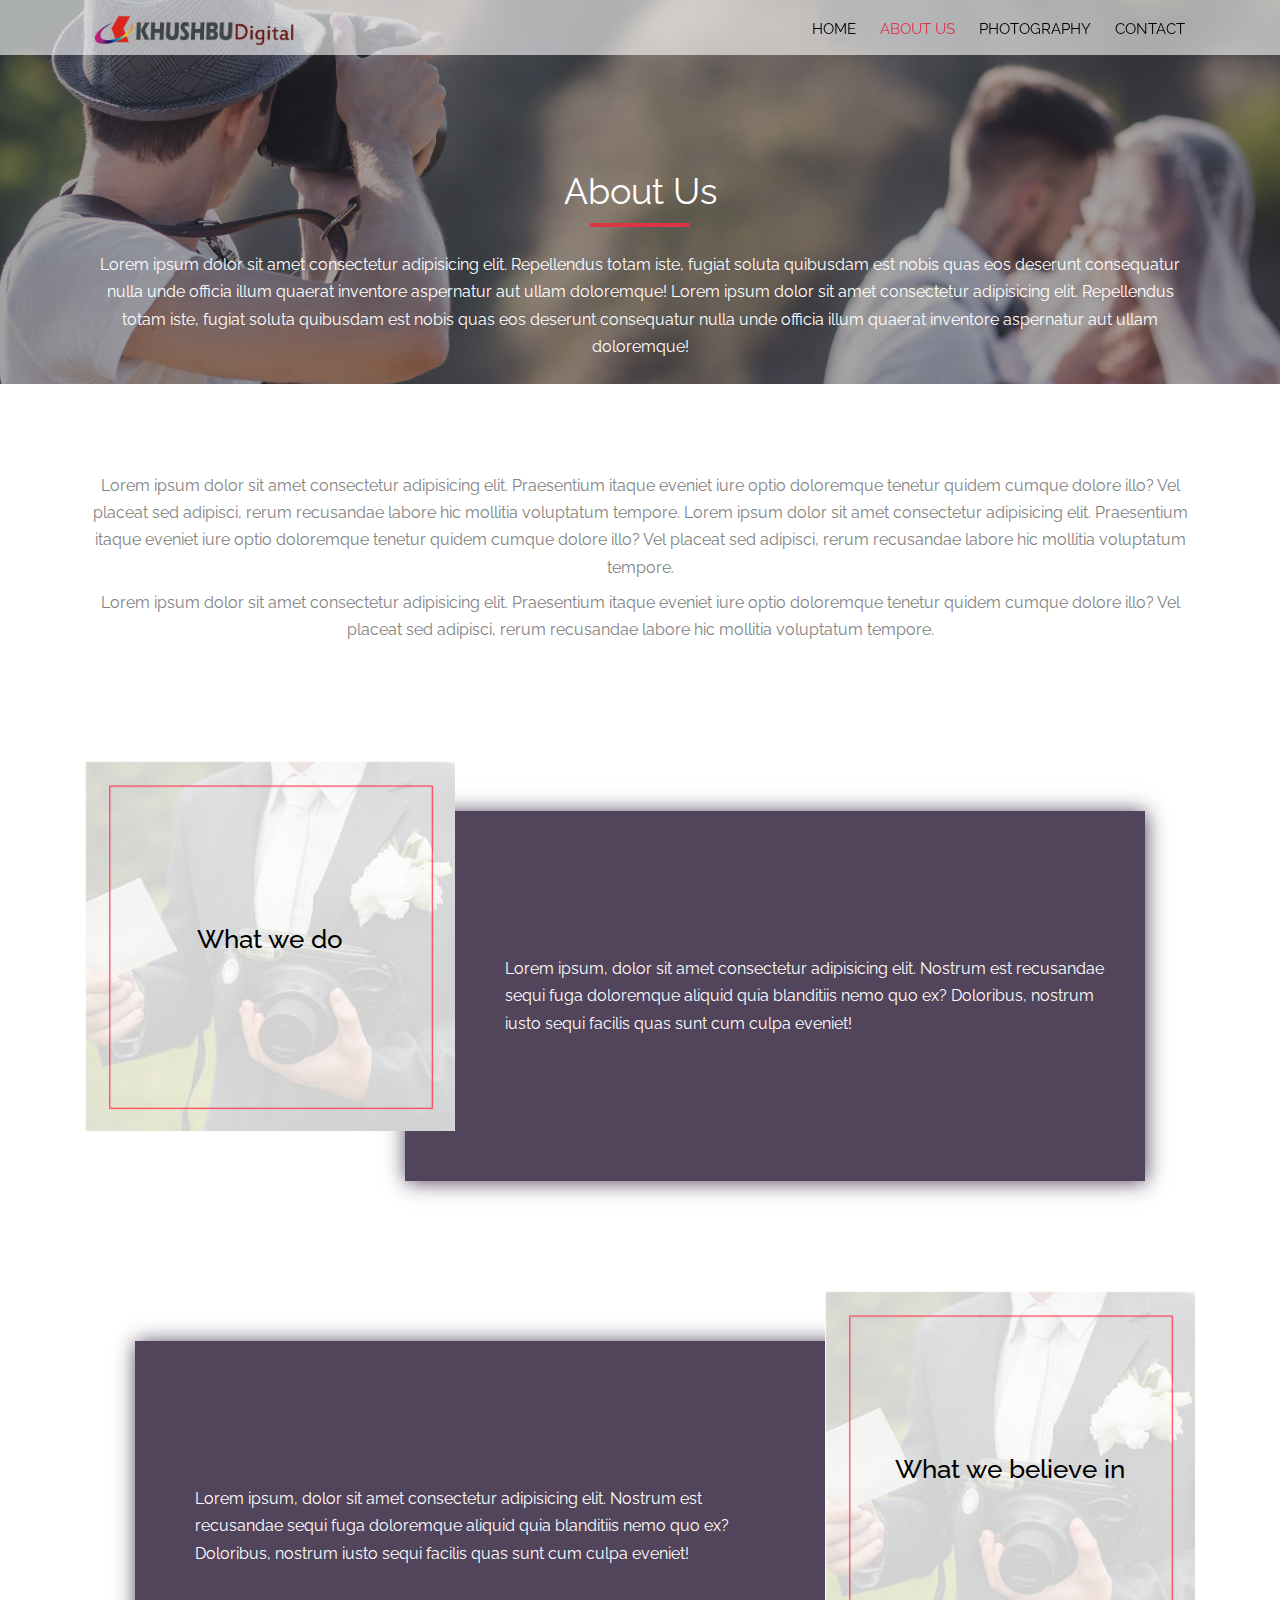
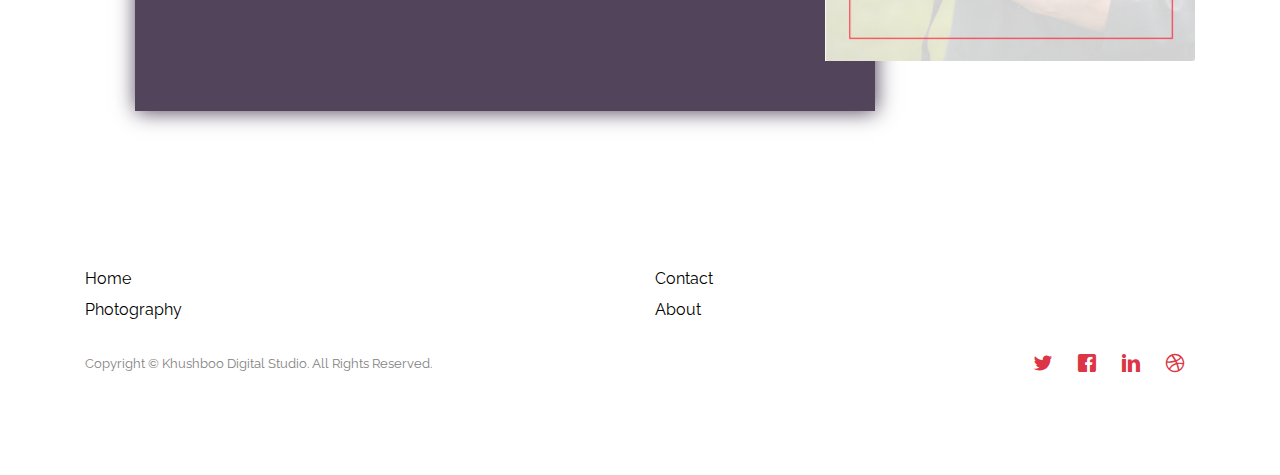
==== commit 3cb9b90c: "feat:about us page created." ====
--- a/about.html
+++ b/about.html
@@ -5,7 +5,7 @@
 	<meta charset="UTF-8">
 	<meta name="viewport" content="width=device-width, initial-scale=1.0">
 	<meta http-equiv="X-UA-Compatible" content="ie=edge">
-	<title>Khushboo Studio | About US</title>
+	<title>Khushboo Studio | About Us</title>
 	<!-- <meta name="description" content="Free HTML5 Website Template by FreeHTML5.co" /> -->
 	<!-- font awesome Icons -->
 	<link rel="stylesheet" href="https://cdnjs.cloudflare.com/ajax/libs/font-awesome/4.7.0/css/font-awesome.min.css">
@@ -13,7 +13,8 @@
 	<link href='https://fonts.googleapis.com/css?family=Raleway:400,300,600,400italic,700' rel='stylesheet'
 		type='text/css'>
 	<!-- Animate.css -->
-	<link rel="stylesheet" href="css/animate.css">
+	<!-- <link rel="stylesheet" href="css/animate.css"> -->
+	<link rel="stylesheet" href="https://cdnjs.cloudflare.com/ajax/libs/animate.css/3.7.2/animate.min.css">
 	<!-- Icomoon Icon Fonts-->
 	<link rel="stylesheet" href="css/icomoon.css">
 	<!-- Bootstrap  -->
@@ -61,238 +62,112 @@
 		<!-- Ends: Header -->
 
 		<header id="gtco-header" class="gtco-cover gtco-cover-sm" role="banner">
-			<div class="d-flex flex-column align-items-center px-5">
-				<h1 class="section-title text-white">About Us</h1>
-				<div class="section-title-border"></div>
-				<p class="text-center my-4">
-					Imagine waking up to a job that lifts you up and transports you to a different world. A world
-					populated with a billion heartfelt feelings and stories etchedceremoniously in magic, love and joie
-					de vivre. Perfect with its Disneylike happy endings, sworn vows and the promises of forever. This is
-					our world. The UTSAV PHOTO World.
+			<div class="gtco-container">
+				<div class="d-flex flex-column align-items-center">
+					<h1 class="section-title text-white">About Us</h1>
+					<div class="section-title-border"></div>
+					<p class="text-center my-4">
+						Lorem ipsum dolor sit amet consectetur adipisicing elit. Repellendus totam iste, fugiat soluta
+						quibusdam est nobis quas eos deserunt consequatur nulla unde officia illum quaerat inventore
+						aspernatur aut ullam doloremque! Lorem ipsum dolor sit amet consectetur adipisicing elit.
+						Repellendus totam iste, fugiat soluta
+						quibusdam est nobis quas eos deserunt consequatur nulla unde officia illum quaerat inventore
+						aspernatur aut ullam doloremque!
+					</p>
+				</div>
+			</div>
+		</header>
+
+		<div class="gtco-section">
+			<div class="gtco-container">
+				<p class="text-center my-2">
+					Lorem ipsum dolor sit amet consectetur adipisicing elit. Praesentium itaque eveniet iure optio
+					doloremque tenetur quidem cumque dolore illo? Vel placeat sed adipisci, rerum recusandae labore hic
+					mollitia voluptatum tempore.
+					Lorem ipsum dolor sit amet consectetur adipisicing elit. Praesentium itaque eveniet iure optio
+					doloremque tenetur quidem cumque dolore illo? Vel placeat sed adipisci, rerum recusandae labore hic
+					mollitia voluptatum tempore.
 				</p>
-			</div>
-		</header>
-
-		<div class="gtco-section">
-			<div class="gtco-container">
-				<div class="row animate-box  justify-content-center">
-					<div class="col-md-8 col-md-offset-2 text-center gtco-heading">
-						<h2>Why Choose Us</h2>
-						<p>Quos quia provident consequuntur culpa facere ratione maxime commodi voluptates id repellat
-							velit eaque aspernatur expedita. Possimus itaque adipisci.</p>
-					</div>
-				</div>
-				<div class="row animate-box">
-					<div class="col-md-6">
-						<div class="feature-left animate-box" data-animate-effect="fadeInLeft">
-							<span class="icon">
-								<i class="icon-check"></i>
-							</span>
-							<div class="feature-copy">
-								<h3>Retina Ready</h3>
-								<p>Facilis ipsum reprehenderit nemo molestias. Aut cum mollitia reprehenderit.</p>
+				<p class="text-center my-2">
+					Lorem ipsum dolor sit amet consectetur adipisicing elit. Praesentium itaque eveniet iure optio
+					doloremque tenetur quidem cumque dolore illo? Vel placeat sed adipisci, rerum recusandae labore hic
+					mollitia voluptatum tempore.
+				</p>
+			</div>
+		</div>
+
+		<div id="about-block">
+			<div class="gtco-container">
+				<!-- <h1 class="animated infinite bounce delay-2s">Example Animate</h1> -->
+				<div class="gtco-section row no-gutters position-relative">
+					<div class="col-12 col-md-4 card-block">
+						<div class="card myelement">
+							<img src="./images/about-banner_files/about-blog.jpg" class="card-img" alt="What We Do">
+							<div class="card-img-overlay">
+								<h5 class="card-title">What we do</h5>
 							</div>
 						</div>
-
-						<div class="feature-left animate-box" data-animate-effect="fadeInLeft">
-							<span class="icon">
-								<i class="icon-check"></i>
-							</span>
-							<div class="feature-copy">
-								<h3>Fully Responsive</h3>
-								<p>Facilis ipsum reprehenderit nemo molestias. Aut cum mollitia reprehenderit.</p>
+					</div>
+					<div class="col-12 col-md-8 about-content-block">
+						<div class="about-sub-content-block">
+							Lorem ipsum, dolor sit amet consectetur adipisicing elit. Nostrum est recusandae sequi fuga
+							doloremque aliquid quia blanditiis nemo quo ex? Doloribus, nostrum iusto sequi facilis quas
+							sunt cum culpa eveniet!
+						</div>
+					</div>
+				</div>
+				<div class="gtco-section row no-gutters position-relative">
+					<div class="col-12 col-md-8 about-content-block about-content-block-right">
+						<div class="about-sub-content-block">
+							Lorem ipsum, dolor sit amet consectetur adipisicing elit. Nostrum est recusandae sequi fuga
+							doloremque aliquid quia blanditiis nemo quo ex? Doloribus, nostrum iusto sequi facilis quas
+							sunt cum culpa eveniet!
+						</div>
+					</div>
+					<div class="col-12 col-md-4 card-block">
+						<div class="card myelement">
+							<img src="./images/about-banner_files/about-blog.jpg" class="card-img" alt="What We Do">
+							<div class="card-img-overlay">
+								<h5 class="card-title">What we believe in</h5>
 							</div>
 						</div>
-
-						<div class="feature-left animate-box" data-animate-effect="fadeInLeft">
-							<span class="icon">
-								<i class="icon-check"></i>
-							</span>
-							<div class="feature-copy">
-								<h3>Ready To Use</h3>
-								<p>Facilis ipsum reprehenderit nemo molestias. Aut cum mollitia reprehenderit.</p>
-							</div>
-						</div>
-					</div>
-					<div class="col-md-6">
-
-
-						<div class="feature-left animate-box" data-animate-effect="fadeInLeft">
-							<span class="icon">
-								<i class="icon-check"></i>
-							</span>
-							<div class="feature-copy">
-								<h3>Retina Ready</h3>
-								<p>Facilis ipsum reprehenderit nemo molestias. Aut cum mollitia reprehenderit.</p>
-							</div>
-						</div>
-
-						<div class="feature-left animate-box" data-animate-effect="fadeInLeft">
-							<span class="icon">
-								<i class="icon-check"></i>
-							</span>
-							<div class="feature-copy">
-								<h3>Fully Responsive</h3>
-								<p>Facilis ipsum reprehenderit nemo molestias. Aut cum mollitia reprehenderit.</p>
-							</div>
-						</div>
-
-						<div class="feature-left animate-box" data-animate-effect="fadeInLeft">
-							<span class="icon">
-								<i class="icon-check"></i>
-							</span>
-							<div class="feature-copy">
-								<h3>Ready To Use</h3>
-								<p>Facilis ipsum reprehenderit nemo molestias. Aut cum mollitia reprehenderit.</p>
-							</div>
-						</div>
-					</div>
-				</div>
-			</div>
-		</div>
-
-		<div class="gtco-cover gtco-cover-sm" style="background-image:url(images/img_bg_3.jpg);">
-			<div class="overlay"></div>
-			<div class="gtco-container">
-				<div class="row">
-					<div class="col-md-12 col-md-offset-0 text-center">
-						<div class="display-t">
-							<div class="display-tc animate-box" data-animate-effect="fadeIn">
-								<h1>Nice &amp; Simple</h1>
-								<h2>Free html5 templates Made by <a href="http://freehtml5.co"
-										target="_blank">FreeHTML5.co</a></h2>
-							</div>
-						</div>
-					</div>
-				</div>
-			</div>
-		</div>
-
-		<div id="gtco-team" class="gtco-section">
-			<div class="gtco-container">
-				<div class="row animate-box">
-					<div class="col-md-8 col-md-offset-2 text-center gtco-heading">
-						<h2>Leadership</h2>
-					</div>
-				</div>
-				<div class="row row-pb-md">
-					<div class="col-md-4 animate-box" data-animate-effect="fadeIn">
-						<div class="gtco-staff">
-							<img src="images/person_1.jpg" alt="Free HTML5 Templates by freehtml5.co">
-							<h3>Jean Smith</h3>
-							<strong class="role">Web Designer</strong>
-							<p>Quos quia provident consequuntur culpa facere ratione maxime commodi voluptates id
-								repellat velit eaque aspernatur expedita. Possimus itaque adipisci.</p>
-							<ul class="gtco-social-icons">
-								<li><a href="#"><i class="icon-facebook"></i></a></li>
-								<li><a href="#"><i class="icon-twitter"></i></a></li>
-								<li><a href="#"><i class="icon-dribbble"></i></a></li>
-								<li><a href="#"><i class="icon-github"></i></a></li>
-							</ul>
-						</div>
-					</div>
-					<div class="col-md-4 animate-box" data-animate-effect="fadeIn">
-						<div class="gtco-staff">
-							<img src="images/person_2.jpg" alt="Free HTML5 Templates by freehtml5.co">
-							<h3>Hush Raven</h3>
-							<strong class="role">Front-end Developer</strong>
-							<p>Quos quia provident consequuntur culpa facere ratione maxime commodi voluptates id
-								repellat velit eaque aspernatur expedita. Possimus itaque adipisci.</p>
-							<ul class="gtco-social-icons">
-								<li><a href="#"><i class="icon-facebook"></i></a></li>
-								<li><a href="#"><i class="icon-twitter"></i></a></li>
-								<li><a href="#"><i class="icon-dribbble"></i></a></li>
-								<li><a href="#"><i class="icon-github"></i></a></li>
-							</ul>
-						</div>
-					</div>
-					<div class="col-md-4 animate-box" data-animate-effect="fadeIn">
-						<div class="gtco-staff">
-							<img src="images/person_3.jpg" alt="Free HTML5 Templates by freehtml5.co">
-							<h3>Alex King</h3>
-							<strong class="role">Back-end Developer</strong>
-							<p>Quos quia provident consequuntur culpa facere ratione maxime commodi voluptates id
-								repellat velit eaque aspernatur expedita. Possimus itaque adipisci.</p>
-							<ul class="gtco-social-icons">
-								<li><a href="#"><i class="icon-facebook"></i></a></li>
-								<li><a href="#"><i class="icon-twitter"></i></a></li>
-								<li><a href="#"><i class="icon-dribbble"></i></a></li>
-								<li><a href="#"><i class="icon-github"></i></a></li>
-							</ul>
-						</div>
-					</div>
-				</div>
-
-				<div class="row">
-					<div class="col-md-4 animate-box" data-animate-effect="fadeIn">
-						<div class="gtco-staff">
-							<img src="images/person_1.jpg" alt="Free HTML5 Templates by freehtml5.co">
-							<h3>Jean Smith</h3>
-							<strong class="role">Web Designer</strong>
-							<p>Quos quia provident consequuntur culpa facere ratione maxime commodi voluptates id
-								repellat velit eaque aspernatur expedita. Possimus itaque adipisci.</p>
-							<ul class="gtco-social-icons">
-								<li><a href="#"><i class="icon-facebook"></i></a></li>
-								<li><a href="#"><i class="icon-twitter"></i></a></li>
-								<li><a href="#"><i class="icon-dribbble"></i></a></li>
-								<li><a href="#"><i class="icon-github"></i></a></li>
-							</ul>
-						</div>
-					</div>
-					<div class="col-md-4 animate-box" data-animate-effect="fadeIn">
-						<div class="gtco-staff">
-							<img src="images/person_2.jpg" alt="Free HTML5 Templates by freehtml5.co">
-							<h3>Hush Raven</h3>
-							<strong class="role">Front-end Developer</strong>
-							<p>Quos quia provident consequuntur culpa facere ratione maxime commodi voluptates id
-								repellat velit eaque aspernatur expedita. Possimus itaque adipisci.</p>
-							<ul class="gtco-social-icons">
-								<li><a href="#"><i class="icon-facebook"></i></a></li>
-								<li><a href="#"><i class="icon-twitter"></i></a></li>
-								<li><a href="#"><i class="icon-dribbble"></i></a></li>
-								<li><a href="#"><i class="icon-github"></i></a></li>
-							</ul>
-						</div>
-					</div>
-					<div class="col-md-4 animate-box" data-animate-effect="fadeIn">
-						<div class="gtco-staff">
-							<img src="images/person_3.jpg" alt="Free HTML5 Templates by freehtml5.co">
-							<h3>Alex King</h3>
-							<strong class="role">Back-end Developer</strong>
-							<p>Quos quia provident consequuntur culpa facere ratione maxime commodi voluptates id
-								repellat velit eaque aspernatur expedita. Possimus itaque adipisci.</p>
-							<ul class="gtco-social-icons">
-								<li><a href="#"><i class="icon-facebook"></i></a></li>
-								<li><a href="#"><i class="icon-twitter"></i></a></li>
-								<li><a href="#"><i class="icon-dribbble"></i></a></li>
-								<li><a href="#"><i class="icon-github"></i></a></li>
-							</ul>
-						</div>
-					</div>
-				</div>
-
+					</div>
+				</div>
 			</div>
 		</div>
 
 		<!-- Footer section  -->
 		<footer id="gtco-footer" role="contentinfo">
 			<div class="gtco-container">
-				<div class="row justify-content-center">
-					<ul
-						class="d-flex flex-column flex-md-row align-items-center justify-content-around gtco-footer-links">
-						<li><a href="index.html">Home</a></li>
-						<li><a href="photography.html">Photography</a></li>
-						<li><a href="contact.html">Contact</a></li>
-						<li><a href="about.html">About</a></li>
-					</ul>
-				</div>
-				<div class="row copyright justify-content-center">
-					<ul class="gtco-social-icons">
-						<li><a href="#"><i class="icon-twitter"></i></a></li>
-						<li><a href="#"><i class="icon-facebook"></i></a></li>
-						<li><a href="#"><i class="icon-linkedin"></i></a></li>
-						<li><a href="#"><i class="icon-dribbble"></i></a></li>
-					</ul>
+				<div class="row justify-content-between">
+					<div class="col-6">
+						<ul class="gtco-footer-links">
+							<li><a href="index.html">Home</a></li>
+							<li><a href="photography.html">Photography</a></li>
+						</ul>
+					</div>
+					<div class="col-6">
+						<ul class="gtco-footer-links">
+							<li><a href="contact.html">Contact</a></li>
+							<li><a href="about.html">About</a></li>
+						</ul>
+					</div>
+				</div>
+				<div class="row copyright">
+					<div class="col-md-12">
+						<p class="pull-left">
+							<small class="block">Copyright © <span id="copyrightYear"></span> Khushboo Digital Studio.
+								All Rights Reserved.</small>
+						</p>
+						<p class="pull-right">
+							<ul class="gtco-social-icons pull-right">
+								<li><a href="#"><i class="icon-twitter"></i></a></li>
+								<li><a href="#"><i class="icon-facebook"></i></a></li>
+								<li><a href="#"><i class="icon-linkedin"></i></a></li>
+								<li><a href="#"><i class="icon-dribbble"></i></a></li>
+							</ul>
+						</p>
+					</div>
 				</div>
 			</div>
 		</footer>
--- a/css/style.min.css
+++ b/css/style.min.css
@@ -1,2 +1,2 @@
-@font-face{font-family:"icomoon";src:url("../fonts/icomoon/icomoon.eot?srf3rx");src:url("../fonts/icomoon/icomoon.eot?srf3rx#iefix") format("embedded-opentype"),url("../fonts/icomoon/icomoon.ttf?srf3rx") format("truetype"),url("../fonts/icomoon/icomoon.woff?srf3rx") format("woff"),url("../fonts/icomoon/icomoon.svg?srf3rx#icomoon") format("svg");font-weight:normal;font-style:normal}body{font-family:"Raleway",Arial,sans-serif;font-weight:400;font-size:16px;line-height:1.7;color:#828282;background:#fff}#page{position:relative;overflow-x:hidden;width:100%;height:100%;-webkit-transition:0.5s;transition:0.5s}.offcanvas #page{overflow:hidden;position:absolute}.offcanvas #page:after{-webkit-transition:2s;transition:2s;position:absolute;top:0;right:0;bottom:0;left:0;z-index:101;background:rgba(0,0,0,0.7);content:""}a{color:#f85a16;-webkit-transition:0.5s;transition:0.5s}a:hover,a:active,a:focus{color:#f85a16;outline:none;text-decoration:none}p{margin-bottom:20px}h1,h2,h3,h4,h5,h6,figure{color:#000;font-family:"Raleway",Arial,sans-serif;font-weight:400;margin:0 0 20px 0}::-webkit-selection{color:#fff;background:#f85a16}::-moz-selection{color:#fff;background:#f85a16}::selection{color:#fff;background:#f85a16}.gtco-container{max-width:1140px;position:relative;margin:0 auto;padding-left:15px;padding-right:15px}.bg-light{background-color:rgba(255,255,255,0.59) !important}.bg-transparent{background-color:transparent !important}.gtco-nav{position:fixed;top:0;margin:0;padding:0;width:100%;padding:10px 0;z-index:1003}@media screen and (max-width: 768px){.gtco-nav{padding:20px 0}}.gtco-nav #gtco-logo{font-size:20px;margin:0;padding:0;text-transform:uppercase;font-weight:bold}.gtco-nav a{padding:5px 10px;color:#dc3545}@media screen and (max-width: 768px){.gtco-nav .menu-1,.gtco-nav .menu-2{display:none}}.gtco-nav ul{padding:0;margin:2px 0 0 0}.gtco-nav ul li{padding:0;margin:0;list-style:none;display:inline}.gtco-nav ul li a{font-size:14px;padding:30px 10px;text-transform:uppercase;color:#000;-webkit-transition:0.5s;transition:0.5s}.gtco-nav ul li a:hover,.gtco-nav ul li a:focus{color:#dc3545}.gtco-nav ul li.has-dropdown{position:relative}.gtco-nav ul li.has-dropdown .dropdown{width:130px;-webkit-box-shadow:0px 14px 33px -9px rgba(0,0,0,0.75);box-shadow:0px 14px 33px -9px rgba(0,0,0,0.75);z-index:1002;visibility:hidden;opacity:0;position:absolute;top:40px;left:0;text-align:left;background:#fff;padding:20px;border-radius:4px;-webkit-transition:0s;transition:0s}.gtco-nav ul li.has-dropdown .dropdown:before{bottom:100%;left:40px;border:solid transparent;content:" ";height:0;width:0;position:absolute;pointer-events:none;border-bottom-color:#fff;border-width:8px;margin-left:-8px}.gtco-nav ul li.has-dropdown .dropdown li{display:block;margin-bottom:7px}.gtco-nav ul li.has-dropdown .dropdown li:last-child{margin-bottom:0}.gtco-nav ul li.has-dropdown .dropdown li a{padding:2px 0;display:block;color:#999;line-height:1.2;text-transform:none;font-size:15px}.gtco-nav ul li.has-dropdown .dropdown li a:hover{color:#000}.gtco-nav ul li.has-dropdown:hover a,.gtco-nav ul li.has-dropdown:focus a{color:#dc3545}.gtco-nav ul li.btn-cta a{color:#f85a16}.gtco-nav ul li.btn-cta a span{background:#fff;padding:4px 20px;display:-moz-inline-stack;display:inline-block;zoom:1;*display:inline;-webkit-transition:0.3s;transition:0.3s;border-radius:100px}.gtco-nav ul li.btn-cta a:hover span{-webkit-box-shadow:0px 14px 20px -9px rgba(0,0,0,0.75);box-shadow:0px 14px 20px -9px rgba(0,0,0,0.75)}.gtco-nav ul li.active>a{color:#dc3545}#gtco-header,#gtco-counter,.gtco-video-bg{background-position:center center;width:100%;float:left;position:relative}#gtco-header,#gtco-counter,.gtco-bg{background:url(../images/banner.jpg);padding:100px 0 0 0;color:#fff;background-size:contain;background-position:top center;background-repeat:no-repeat;position:relative}.gtco-video{height:450px;overflow:hidden;margin-bottom:30px;border-radius:7px}.gtco-video.gtco-video-sm{height:250px}.gtco-video a{z-index:1001;position:absolute;top:50%;left:50%;margin-top:-45px;margin-left:-45px;width:90px;height:90px;display:table;text-align:center;background:#fff;-webkit-box-shadow:0px 14px 30px -15px rgba(0,0,0,0.75);box-shadow:0px 14px 30px -15px rgba(0,0,0,0.75);border-radius:50%}.gtco-video a i{text-align:center;display:table-cell;vertical-align:middle;font-size:40px;color:#dc3545}.gtco-video .overlay{position:absolute;top:0;left:0;right:0;bottom:0;background:rgba(0,0,0,0.5);-webkit-transition:0.5s;transition:0.5s}.gtco-video:hover .overlay{background:rgba(0,0,0,0.7)}.gtco-video:hover a{position:relative;-webkit-transform:scale(1.2);transform:scale(1.2)}.gtco-cover{height:900px;background-size:cover;background-position:top center;background-repeat:no-repeat;position:relative;float:left;width:100%}.gtco-cover a{color:rgba(255,255,255,0.7);border-bottom:1px solid rgba(255,255,255,0.2)}.gtco-cover a:hover{color:#fff;border-bottom:1px solid #fff}.gtco-cover .overlay{z-index:1;position:absolute;bottom:0;top:0;left:0;right:0;background:rgba(0,0,0,0.4)}.gtco-cover>.gtco-container{position:relative;z-index:10}@media screen and (max-width: 768px){.gtco-cover{height:600px}}.gtco-cover .display-t,.gtco-cover .display-tc{height:900px;display:table;width:100%}@media screen and (max-width: 768px){.gtco-cover .display-t,.gtco-cover .display-tc{height:600px}}.gtco-cover.gtco-cover-sm{height:600px}@media screen and (max-width: 768px){.gtco-cover.gtco-cover-sm{height:400px}}.gtco-cover.gtco-cover-sm .display-t,.gtco-cover.gtco-cover-sm .display-tc{height:600px;display:table;width:100%}@media screen and (max-width: 768px){.gtco-cover.gtco-cover-sm .display-t,.gtco-cover.gtco-cover-sm .display-tc{height:400px}}#gtco-counter{height:500px}#gtco-counter .display-t,#gtco-counter .display-tc{height:500px;display:table;width:100%}@media screen and (max-width: 768px){#gtco-counter{height:inherit;padding:7em 0}#gtco-counter .display-t,#gtco-counter .display-tc{height:inherit}}.gtco-staff{text-align:center;margin-bottom:30px}.gtco-staff img{width:100px;margin-bottom:20px;border-radius:50%}.gtco-staff h3{font-size:24px;margin-bottom:5px}.gtco-staff p{margin-bottom:30px}.gtco-staff .role{color:#bfbfbf;margin-bottom:30px;font-weight:normal;display:block}.gtco-social-icons{margin:0;padding:0}.gtco-social-icons li{margin:0;padding:0;list-style:none;display:-moz-inline-stack;display:inline-block;zoom:1;*display:inline}.gtco-social-icons li a{display:-moz-inline-stack;display:inline-block;zoom:1;*display:inline;color:#f85a16;padding-left:10px;padding-right:10px}.gtco-social-icons li a i{font-size:20px;color:#dc3545}.gtco-contact-info{margin-bottom:30px;float:left;width:100%;position:relative}.gtco-contact-info ul{padding:0;margin:0}.gtco-contact-info ul li{padding:0 0 0 50px;margin:0 0 30px 0;list-style:none;position:relative}.gtco-contact-info ul li:before{color:#ccc;position:absolute;left:0;top:0.05em;font-family:"icomoon";speak:none;font-style:normal;font-weight:normal;font-variant:normal;text-transform:none;line-height:1;-webkit-font-smoothing:antialiased;-moz-osx-font-smoothing:grayscale}.gtco-contact-info ul li.address:before{font-size:30px;content:"\e9d1"}.gtco-contact-info ul li.phone:before{font-size:23px;content:"\e9f4"}.gtco-contact-info ul li.email:before{font-size:23px;content:"\e9da"}.gtco-contact-info ul li.url:before{font-size:23px;content:"\e9af"}form label{font-weight:normal !important}#gtco-header .display-tc,#gtco-counter .display-tc,.gtco-cover .display-tc{display:table-cell !important;vertical-align:middle}#gtco-header .display-tc h1,#gtco-header .display-tc h2,#gtco-counter .display-tc h1,#gtco-counter .display-tc h2,.gtco-cover .display-tc h1,.gtco-cover .display-tc h2{margin:0;padding:0;color:#fff;text-transform:uppercase}#gtco-header .display-tc h1,#gtco-counter .display-tc h1,.gtco-cover .display-tc h1{margin-bottom:0px;font-size:70px;line-height:1.5}@media screen and (max-width: 768px){#gtco-header .display-tc h1,#gtco-counter .display-tc h1,.gtco-cover .display-tc h1{font-size:40px}}#gtco-header .display-tc h2,#gtco-counter .display-tc h2,.gtco-cover .display-tc h2{font-size:20px;line-height:1.5;margin-bottom:30px}#gtco-counter{text-align:center}#gtco-counter .counter{font-size:50px;margin-bottom:10px;color:#fff;font-weight:100;display:block}#gtco-counter .counter-label{margin-bottom:0;text-transform:uppercase;color:rgba(255,255,255,0.5);letter-spacing:0.1em}@media screen and (max-width: 768px){#gtco-counter .feature-center{margin-bottom:50px}}#gtco-counter .icon{width:70px;height:70px;text-align:center;margin-bottom:20px;background:none !important}#gtco-counter .icon i{height:70px}#gtco-counter .icon i:before{display:block;text-align:center;margin-left:3px}#gtco-features,#gtco-features-2,#gtco-testimonial,#gtco-services,#gtco-subscribe,#gtco-footer,.gtco-section{padding:7em 0;clear:both}@media screen and (max-width: 768px){#gtco-features,#gtco-features-2,#gtco-testimonial,#gtco-services,#gtco-subscribe,#gtco-footer,.gtco-section{padding:3em 0}}#gtco-features-2{background:#efefef;position:relative;float:left;width:100%}.feature-center{text-align:center;padding-left:20px;padding-right:20px;float:left;width:100%;margin-bottom:40px}@media screen and (max-width: 768px){.feature-center{margin-bottom:50px}}.feature-center .icon{width:90px;height:90px;background:#efefef;display:table;text-align:center;margin:0 auto 30px auto;border-radius:50%}.feature-center .icon i{display:table-cell;vertical-align:middle;height:90px;font-size:40px;line-height:40px;color:#f85a16}.feature-center p,.feature-center h3{margin-bottom:30px}.feature-center h3{text-transform:uppercase;font-size:18px;color:#5d5d5d}.feature-left{float:left;width:100%;margin-bottom:30px;position:relative}.feature-left:last-child{margin-bottom:0}.feature-left .icon{float:left;margin-right:5%;display:table;text-align:center}@media screen and (max-width: 768px){.feature-left .icon{margin-right:5%}}.feature-left .icon i{display:table-cell;vertical-align:middle;font-size:30px;color:#f85a16}.feature-left .feature-copy{float:left;width:80%}@media screen and (max-width: 768px){.feature-left .feature-copy{width:70%;float:left}}.feature-left .feature-copy h3{text-transform:uppercase;font-size:18px;color:#5d5d5d;margin-bottom:10px}.gtco-heading{margin-bottom:5em}.gtco-heading.gtco-heading-sm{margin-bottom:2em}.gtco-heading h2{font-size:36px;margin-bottom:10px;line-height:1.5;font-weight:bold;color:#000}.gtco-heading p{font-size:18px;line-height:1.5;color:#828282}#gtco-testimonial{background:#efefef}#gtco-testimonial .testimony-slide{text-align:center}#gtco-testimonial .testimony-slide span{font-size:12px;text-transform:uppercase;letter-spacing:2px;font-weight:700;display:block}#gtco-testimonial .testimony-slide figure{margin-bottom:10px;display:-moz-inline-stack;display:inline-block;zoom:1;*display:inline}#gtco-testimonial .testimony-slide figure img{width:90px;border-radius:50%}#gtco-testimonial .testimony-slide blockquote{border:none;margin:30px auto;width:50%;position:relative;padding:0}@media screen and (max-width: 992px){#gtco-testimonial .testimony-slide blockquote{width:100%}}#gtco-testimonial .arrow-thumb{position:absolute;top:40%;display:block;width:100%}#gtco-testimonial .arrow-thumb a{font-size:32px;color:#dadada}#gtco-testimonial .arrow-thumb a:hover,#gtco-testimonial .arrow-thumb a:focus,#gtco-testimonial .arrow-thumb a:active{text-decoration:none}.gtco-tabs .gtco-tab-nav{clear:both;margin:0 0 3em 0;padding:3px;float:left;width:100%;background:#f2f2f2;border-radius:4px}.gtco-tabs .gtco-tab-nav li{float:left;margin:0;padding:0;width:25%;text-align:center;list-style:none;display:-moz-inline-stack;display:inline-block;zoom:1;*display:inline}.gtco-tabs .gtco-tab-nav li .icon{font-size:30px}.gtco-tabs .gtco-tab-nav li a{padding:20px;width:100%;float:left;border-radius:4px;color:#b3b3b3}.gtco-tabs .gtco-tab-nav li a:hover{color:#4d4d4d}.gtco-tabs .gtco-tab-nav li.active a{background:#fff;color:#f85a16}.gtco-tabs .gtco-tab-content-wrap{clear:both;position:relative;top:70px}.gtco-tabs .gtco-tab-content-wrap .tab-content{position:absolute;top:0;left:0;width:100%;opacity:0;visibility:hidden}.gtco-tabs .gtco-tab-content-wrap .tab-content.active{opacity:1;visibility:visible}.gtco-tabs .icon-xlg{font-size:400px;margin-bottom:30px;text-align:center}@media screen and (max-width: 768px){.gtco-tabs .icon-xlg{font-size:300px}}@media screen and (max-width: 480px){.gtco-tabs .icon-xlg{font-size:200px}}.gtco-tabs .icon-xlg i{color:#f85a16}#gtco-subscribe{background:#333}#gtco-subscribe .gtco-heading h2{color:#fff}#gtco-subscribe .form-control{background:rgba(255,255,255,0.2);color:#fff;font-size:16px !important;width:100%;border:2px solid transparent !important;-webkit-transition:0.5s;transition:0.5s}#gtco-subscribe .form-control:focus{background:transparent;border:2px solid rgba(255,255,255,0.8) !important}#gtco-subscribe .form-control::-webkit-input-placeholder{color:#fff}#gtco-subscribe .form-control:-moz-placeholder{color:#fff}#gtco-subscribe .form-control::-moz-placeholder{color:#fff}#gtco-subscribe .form-control:-ms-input-placeholder{color:#fff}#gtco-subscribe .btn{height:54px;border:none !important;background:#f85a16;color:#fff;font-size:16px;text-transform:uppercase;font-weight:400;padding-left:50px;padding-right:50px}#gtco-subscribe .form-inline .form-group{width:100% !important;margin-bottom:10px}#gtco-subscribe .form-inline .form-group .form-control{width:100%}#gtco-subscribe .gtco-heading{margin-bottom:30px}#gtco-subscribe .gtco-heading h2{margin-bottom:0}#gtco-footer .gtco-footer-links{padding:0;margin:0 0 20px 0;float:left;width:100%}#gtco-footer .gtco-footer-links li{padding:0;margin:0 0 15px 0;list-style:none;line-height:1}#gtco-footer .gtco-footer-links li a{color:#000;text-decoration:none}#gtco-footer .gtco-footer-links li a:hover{text-decoration:underline}#gtco-footer .gtco-widget{margin-bottom:30px}#gtco-footer .gtco-widget h3{margin-bottom:15px;font-weight:bold;font-size:15px;letter-spacing:2px;text-transform:uppercase}@media screen and (max-width: 768px){#gtco-footer .copyright .pull-left,#gtco-footer .copyright .pull-right{float:none !important;text-align:center}}#gtco-footer .copyright .block{display:block}.owl-carousel .owl-controls .owl-dot span{background:#e6e6e6}.owl-carousel .owl-controls .owl-dot span:hover,.owl-carousel .owl-controls .owl-dot span:focus{background:#ccc}.owl-carousel .owl-controls .owl-dot:hover span,.owl-carousel .owl-controls .owl-dot:focus span{background:#ccc}.owl-carousel .owl-controls .owl-dot.active span{background:transparent;border:2px solid #f85a16}#gtco-offcanvas{position:absolute;z-index:1901;width:270px;background:#000;top:0;right:0;top:0;bottom:0;padding:45px 40px 40px 40px;overflow-y:auto;-webkit-transform:translateX(270px);transform:translateX(270px);-webkit-transition:0.5s;transition:0.5s}.offcanvas #gtco-offcanvas{-webkit-transform:translateX(0px);transform:translateX(0px)}#gtco-offcanvas a{color:rgba(220,53,69,0.9)}#gtco-offcanvas a:hover{color:rgba(220,53,69,0.9)}#gtco-offcanvas ul{padding:0;margin:0}#gtco-offcanvas ul li{padding:0;margin:0;list-style:none}#gtco-offcanvas ul li>ul{padding-left:20px;display:none}#gtco-offcanvas ul li.offcanvas-has-dropdown>a{display:block;position:relative}#gtco-offcanvas ul li.offcanvas-has-dropdown>a:after{position:absolute;right:0px;font-family:"icomoon";speak:none;font-style:normal;font-weight:normal;font-variant:normal;text-transform:none;line-height:1;-webkit-font-smoothing:antialiased;-moz-osx-font-smoothing:grayscale;content:"\e921";font-size:20px;color:rgba(255,255,255,0.2);-webkit-transition:0.5s;transition:0.5s}#gtco-offcanvas ul li.offcanvas-has-dropdown.active a:after{-webkit-transform:rotate(-180deg);transform:rotate(-180deg)}.uppercase{font-size:14px;color:#000;margin-bottom:10px;font-weight:700;text-transform:uppercase}.gototop{position:fixed;bottom:20px;right:20px;z-index:999;opacity:0;visibility:hidden;-webkit-transition:0.5s;transition:0.5s}.gototop.active{opacity:1;visibility:visible}.gototop a{width:50px;height:50px;display:table;background:rgba(0,0,0,0.5);color:#fff;text-align:center;border-radius:4px}.gototop a i{height:50px;display:table-cell;vertical-align:middle}.gototop a:hover,.gototop a:active,.gototop a:focus{text-decoration:none;outline:none}.gtco-nav-toggle{width:25px;height:25px;cursor:pointer;text-decoration:none}.gtco-nav-toggle.active i::before,.gtco-nav-toggle.active i::after{background:#444}.gtco-nav-toggle:hover,.gtco-nav-toggle:focus,.gtco-nav-toggle:active{outline:none;border-bottom:none !important}.gtco-nav-toggle i{position:relative;display:inline-block;width:25px;height:2px;color:#252525;font:bold 14px/0.4 Helvetica;text-transform:uppercase;text-indent:-55px;background:#252525;-webkit-transition:all 0.2s ease-out;transition:all 0.2s ease-out}.gtco-nav-toggle i::before,.gtco-nav-toggle i::after{content:"";width:25px;height:2px;background:#252525;position:absolute;left:0;-webkit-transition:all 0.2s ease-out;transition:all 0.2s ease-out}.gtco-nav-toggle.gtco-nav-white>i{color:#fff;background:#fff}.gtco-nav-toggle.gtco-nav-white>i::before,.gtco-nav-toggle.gtco-nav-white>i::after{background:#fff}.gtco-nav-toggle i::before{top:-7px}.gtco-nav-toggle i::after{bottom:-7px}.gtco-nav-toggle:hover i::before{top:-10px}.gtco-nav-toggle:hover i::after{bottom:-10px}.gtco-nav-toggle.active i{background:transparent}.gtco-nav-toggle.active i::before{top:0;-webkit-transform:rotateZ(45deg);transform:rotateZ(45deg)}.gtco-nav-toggle.active i::after{bottom:0;-webkit-transform:rotateZ(-45deg);transform:rotateZ(-45deg)}.gtco-nav-toggle{position:absolute;right:0px;top:10px;z-index:21;padding:6px 0 0 0;display:block;margin:0 auto;display:none;height:44px;width:44px;z-index:2001;border-bottom:none !important}@media screen and (max-width: 768px){.gtco-nav-toggle{display:block}}.btn{margin-right:4px;margin-bottom:4px;font-family:"Raleway",Arial,sans-serif;font-size:16px;font-weight:400;border-radius:4px;-webkit-transition:0.5s;transition:0.5s;padding:8px 30px}.btn.btn-md{padding:8px 20px !important}.btn.btn-lg{padding:18px 36px !important}.btn:hover,.btn:active,.btn:focus{-webkit-box-shadow:none !important;box-shadow:none !important;outline:none !important}.btn-primary{background:#f85a16;color:#fff;border:2px solid #f85a16 !important}.btn-primary:hover,.btn-primary:focus,.btn-primary:active{background:#f96c2f !important;border-color:#f96c2f !important}.btn-primary.btn-outline{background:transparent;color:#f85a16;border:2px solid #f85a16}.btn-primary.btn-outline:hover,.btn-primary.btn-outline:focus,.btn-primary.btn-outline:active{background:#f85a16;color:#fff}.btn-success{background:#5cb85c;color:#fff;border:2px solid #5cb85c}.btn-success:hover,.btn-success:focus,.btn-success:active{background:#4cae4c !important;border-color:#4cae4c !important}.btn-success.btn-outline{background:transparent;color:#5cb85c;border:2px solid #5cb85c}.btn-success.btn-outline:hover,.btn-success.btn-outline:focus,.btn-success.btn-outline:active{background:#5cb85c;color:#fff}.btn-info{background:#5bc0de;color:#fff;border:2px solid #5bc0de}.btn-info:hover,.btn-info:focus,.btn-info:active{background:#46b8da !important;border-color:#46b8da !important}.btn-info.btn-outline{background:transparent;color:#5bc0de;border:2px solid #5bc0de}.btn-info.btn-outline:hover,.btn-info.btn-outline:focus,.btn-info.btn-outline:active{background:#5bc0de;color:#fff}.btn-warning{background:#f0ad4e;color:#fff;border:2px solid #f0ad4e}.btn-warning:hover,.btn-warning:focus,.btn-warning:active{background:#eea236 !important;border-color:#eea236 !important}.btn-warning.btn-outline{background:transparent;color:#f0ad4e;border:2px solid #f0ad4e}.btn-warning.btn-outline:hover,.btn-warning.btn-outline:focus,.btn-warning.btn-outline:active{background:#f0ad4e;color:#fff}.btn-danger{background:#d9534f;color:#fff;border:2px solid #d9534f}.btn-danger:hover,.btn-danger:focus,.btn-danger:active{background:#d43f3a !important;border-color:#d43f3a !important}.btn-danger.btn-outline{background:transparent;color:#d9534f;border:2px solid #d9534f}.btn-danger.btn-outline:hover,.btn-danger.btn-outline:focus,.btn-danger.btn-outline:active{background:#d9534f;color:#fff}.btn-white{background:#d9534f;color:#fff;border:2px solid #d9534f}.btn-white:hover,.btn-white:focus,.btn-white:active{color:#000;background:#f2f2f2 !important;border-color:#f2f2f2 !important}.btn-white.btn-outline{color:#fff;border:2px solid #fff}.btn-white.btn-outline:hover,.btn-white.btn-outline:focus,.btn-white.btn-outline:active{background:#fff;color:#000;border:2px solid #fff}.btn-outline{background:none;border:2px solid gray;font-size:16px;-webkit-transition:0.3s;transition:0.3s}.btn-outline:hover,.btn-outline:focus,.btn-outline:active{-webkit-box-shadow:none;box-shadow:none}.btn.with-arrow{position:relative;-webkit-transition:0.3s;transition:0.3s}.btn.with-arrow i{visibility:hidden;opacity:0;position:absolute;right:0px;top:50%;margin-top:-8px;-webkit-transition:0.2s;transition:0.2s}.btn.with-arrow:hover{padding-right:50px}.btn.with-arrow:hover i{color:#fff;right:18px;visibility:visible;opacity:1}.form-control{-webkit-box-shadow:none;box-shadow:none;background:transparent;border:2px solid rgba(0,0,0,0.1);height:54px;font-size:18px;font-weight:300}.form-control:active,.form-control:focus{outline:none;-webkit-box-shadow:none;box-shadow:none;border-color:#f85a16}.row-pb-md{padding-bottom:4em !important}.row-pb-sm{padding-bottom:2em !important}.gtco-loader{position:fixed;left:0px;top:0px;width:100%;height:100%;z-index:9999;background:url(../images/loader.gif) center no-repeat #fff}.js .animate-box{opacity:0}
+@font-face{font-family:"icomoon";src:url("../fonts/icomoon/icomoon.eot?srf3rx");src:url("../fonts/icomoon/icomoon.eot?srf3rx#iefix") format("embedded-opentype"),url("../fonts/icomoon/icomoon.ttf?srf3rx") format("truetype"),url("../fonts/icomoon/icomoon.woff?srf3rx") format("woff"),url("../fonts/icomoon/icomoon.svg?srf3rx#icomoon") format("svg");font-weight:normal;font-style:normal}body{font-family:"Raleway",Arial,sans-serif;font-weight:400;font-size:16px;line-height:1.7;color:#828282;background:#fff}#page{position:relative;overflow-x:hidden;width:100%;height:100%;-webkit-transition:0.5s;transition:0.5s}.offcanvas #page{overflow:hidden;position:absolute}.offcanvas #page:after{-webkit-transition:2s;transition:2s;position:absolute;top:0;right:0;bottom:0;left:0;z-index:101;background:rgba(0,0,0,0.7);content:""}a{color:#f85a16;-webkit-transition:0.5s;transition:0.5s}a:hover,a:active,a:focus{color:#f85a16;outline:none;text-decoration:none}p{margin-bottom:20px}h1,h2,h3,h4,h5,h6,figure{color:#000;font-family:"Raleway",Arial,sans-serif;font-weight:400;margin:0 0 10px 0}::-webkit-selection{color:#fff;background:#f85a16}::-moz-selection{color:#fff;background:#f85a16}::selection{color:#fff;background:#f85a16}.gtco-container{max-width:1140px;position:relative;margin:0 auto;padding-left:15px;padding-right:15px}.bg-light{background-color:rgba(255,255,255,0.6) !important}.bg-transparent{background-color:rgba(255,255,255,0.9) !important}.section-title{font-size:36px;font-weight:normal}.section-title-border{width:100px;background-color:#dc3545;height:4px}.gtco-nav{position:fixed;top:0;margin:0;padding:0;width:100%;padding:10px 0;z-index:1003}@media screen and (max-width: 768px){.gtco-nav{padding:20px 0}}.gtco-nav #gtco-logo{font-size:20px;margin:0;padding:0;text-transform:uppercase;font-weight:bold}.gtco-nav a{padding:5px 10px;color:#dc3545}@media screen and (max-width: 768px){.gtco-nav .menu-1,.gtco-nav .menu-2{display:none}}.gtco-nav ul{padding:0;margin:2px 0 0 0}.gtco-nav ul li{padding:0;margin:0;list-style:none;display:inline}.gtco-nav ul li a{font-size:15px;padding:30px 10px;text-transform:uppercase;color:#000;-webkit-transition:0.5s;transition:0.5s}.gtco-nav ul li a:hover,.gtco-nav ul li a:focus{color:#dc3545}.gtco-nav ul li.has-dropdown{position:relative}.gtco-nav ul li.has-dropdown .dropdown{width:130px;-webkit-box-shadow:0px 14px 33px -9px rgba(0,0,0,0.75);box-shadow:0px 14px 33px -9px rgba(0,0,0,0.75);z-index:1002;visibility:hidden;opacity:0;position:absolute;top:40px;left:0;text-align:left;background:#fff;padding:20px;border-radius:4px;-webkit-transition:0s;transition:0s}.gtco-nav ul li.has-dropdown .dropdown:before{bottom:100%;left:40px;border:solid transparent;content:" ";height:0;width:0;position:absolute;pointer-events:none;border-bottom-color:#fff;border-width:8px;margin-left:-8px}.gtco-nav ul li.has-dropdown .dropdown li{display:block;margin-bottom:7px}.gtco-nav ul li.has-dropdown .dropdown li:last-child{margin-bottom:0}.gtco-nav ul li.has-dropdown .dropdown li a{padding:2px 0;display:block;color:#999;line-height:1.2;text-transform:none;font-size:15px}.gtco-nav ul li.has-dropdown .dropdown li a:hover{color:#000}.gtco-nav ul li.has-dropdown:hover a,.gtco-nav ul li.has-dropdown:focus a{color:#dc3545}.gtco-nav ul li.btn-cta a{color:#f85a16}.gtco-nav ul li.btn-cta a span{background:#fff;padding:4px 20px;display:-moz-inline-stack;display:inline-block;zoom:1;*display:inline;-webkit-transition:0.3s;transition:0.3s;border-radius:100px}.gtco-nav ul li.btn-cta a:hover span{-webkit-box-shadow:0px 14px 20px -9px rgba(0,0,0,0.75);box-shadow:0px 14px 20px -9px rgba(0,0,0,0.75)}.gtco-nav ul li.active>a{color:#dc3545}#gtco-header,#gtco-counter,.gtco-video-bg{background-position:center center;width:100%;float:left;position:relative}#about-block .card-block{z-index:2}#about-block .card{border:0;border-radius:0;top:-50px}#about-block .card .card-img-overlay{display:-webkit-box;display:-ms-flexbox;display:flex;-webkit-box-orient:vertical;-webkit-box-direction:normal;-ms-flex-direction:column;flex-direction:column;-webkit-box-align:center;-ms-flex-align:center;align-items:center;-webkit-box-pack:center;-ms-flex-pack:center;justify-content:center;height:100%;width:100%}#about-block .card .card-img-overlay .card-title{font-size:26px;font-weight:500}#about-block .about-content-block{z-index:1;left:-50px;display:-webkit-box;display:-ms-flexbox;display:flex;-webkit-box-orient:vertical;-webkit-box-direction:normal;-ms-flex-direction:column;flex-direction:column;-webkit-box-align:center;-ms-flex-align:center;align-items:center;-webkit-box-pack:center;-ms-flex-pack:center;justify-content:center;background:#52445b;-webkit-box-shadow:1px 1px 20px 0 #52445b;box-shadow:1px 1px 20px 0 #52445b}#about-block .about-content-block .about-sub-content-block{position:absolute;left:100px;padding-right:40px;color:#fff;font-size:16px}#about-block .about-content-block-right{left:50px}#about-block .about-content-block-right .about-sub-content-block{left:0;right:50px;padding-left:60px}#gtco-header,#gtco-counter,.gtco-bg{background:url(../images/banner.jpg);padding:170px 0 0 0;color:#fff;background-size:cover;background-position:top center;background-repeat:no-repeat;position:relative;height:auto}.gtco-video{height:450px;overflow:hidden;margin-bottom:30px;border-radius:7px}.gtco-video.gtco-video-sm{height:250px}.gtco-video a{z-index:1001;position:absolute;top:50%;left:50%;margin-top:-45px;margin-left:-45px;width:90px;height:90px;display:table;text-align:center;background:#fff;-webkit-box-shadow:0px 14px 30px -15px rgba(0,0,0,0.75);box-shadow:0px 14px 30px -15px rgba(0,0,0,0.75);border-radius:50%}.gtco-video a i{text-align:center;display:table-cell;vertical-align:middle;font-size:40px;color:#dc3545}.gtco-video .overlay{position:absolute;top:0;left:0;right:0;bottom:0;background:rgba(0,0,0,0.5);-webkit-transition:0.5s;transition:0.5s}.gtco-video:hover .overlay{background:rgba(0,0,0,0.7)}.gtco-video:hover a{position:relative;-webkit-transform:scale(1.2);transform:scale(1.2)}.gtco-cover{height:900px;background-size:cover;background-position:top center;background-repeat:no-repeat;position:relative;float:left;width:100%}.gtco-cover a{color:rgba(255,255,255,0.7);border-bottom:1px solid rgba(255,255,255,0.2)}.gtco-cover a:hover{color:#fff;border-bottom:1px solid #fff}.gtco-cover .overlay{z-index:1;position:absolute;bottom:0;top:0;left:0;right:0;background:rgba(0,0,0,0.4)}.gtco-cover>.gtco-container{position:relative;z-index:10}@media screen and (max-width: 768px){.gtco-cover{height:600px}}.gtco-cover .display-t,.gtco-cover .display-tc{height:900px;display:table;width:100%}@media screen and (max-width: 768px){.gtco-cover .display-t,.gtco-cover .display-tc{height:600px}}.gtco-cover.gtco-cover-sm{height:600px}@media screen and (max-width: 768px){.gtco-cover.gtco-cover-sm{height:400px}}.gtco-cover.gtco-cover-sm .display-t,.gtco-cover.gtco-cover-sm .display-tc{height:600px;display:table;width:100%}@media screen and (max-width: 768px){.gtco-cover.gtco-cover-sm .display-t,.gtco-cover.gtco-cover-sm .display-tc{height:400px}}#gtco-counter{height:500px}#gtco-counter .display-t,#gtco-counter .display-tc{height:500px;display:table;width:100%}@media screen and (max-width: 768px){#gtco-counter{height:inherit;padding:7em 0}#gtco-counter .display-t,#gtco-counter .display-tc{height:inherit}}.gtco-staff{text-align:center;margin-bottom:30px}.gtco-staff img{width:100px;margin-bottom:20px;border-radius:50%}.gtco-staff h3{font-size:24px;margin-bottom:5px}.gtco-staff p{margin-bottom:30px}.gtco-staff .role{color:#bfbfbf;margin-bottom:30px;font-weight:normal;display:block}.gtco-social-icons{margin:0;padding:0}.gtco-social-icons li{margin:0;padding:0;list-style:none;display:-moz-inline-stack;display:inline-block;zoom:1;*display:inline}.gtco-social-icons li a{display:-moz-inline-stack;display:inline-block;zoom:1;*display:inline;color:#f85a16;padding-left:10px;padding-right:10px}.gtco-social-icons li a i{font-size:20px;color:#dc3545}.gtco-contact-info{margin-bottom:30px;float:left;width:100%;position:relative}.gtco-contact-info ul{padding:0;margin:0}.gtco-contact-info ul li{padding:0 0 0 50px;margin:0 0 30px 0;list-style:none;position:relative}.gtco-contact-info ul li:before{color:#ccc;position:absolute;left:0;top:0.05em;font-family:"icomoon";speak:none;font-style:normal;font-weight:normal;font-variant:normal;text-transform:none;line-height:1;-webkit-font-smoothing:antialiased;-moz-osx-font-smoothing:grayscale}.gtco-contact-info ul li.address:before{font-size:30px;content:"\e9d1"}.gtco-contact-info ul li.phone:before{font-size:23px;content:"\e9f4"}.gtco-contact-info ul li.email:before{font-size:23px;content:"\e9da"}.gtco-contact-info ul li.url:before{font-size:23px;content:"\e9af"}form label{font-weight:normal !important}#gtco-header .display-tc,#gtco-counter .display-tc,.gtco-cover .display-tc{display:table-cell !important;vertical-align:middle}#gtco-header .display-tc h1,#gtco-header .display-tc h2,#gtco-counter .display-tc h1,#gtco-counter .display-tc h2,.gtco-cover .display-tc h1,.gtco-cover .display-tc h2{margin:0;padding:0;color:#fff;text-transform:uppercase}#gtco-header .display-tc h1,#gtco-counter .display-tc h1,.gtco-cover .display-tc h1{margin-bottom:0px;font-size:70px;line-height:1.5}@media screen and (max-width: 768px){#gtco-header .display-tc h1,#gtco-counter .display-tc h1,.gtco-cover .display-tc h1{font-size:40px}}#gtco-header .display-tc h2,#gtco-counter .display-tc h2,.gtco-cover .display-tc h2{font-size:20px;line-height:1.5;margin-bottom:30px}#gtco-counter{text-align:center}#gtco-counter .counter{font-size:50px;margin-bottom:10px;color:#fff;font-weight:100;display:block}#gtco-counter .counter-label{margin-bottom:0;text-transform:uppercase;color:rgba(255,255,255,0.5);letter-spacing:0.1em}@media screen and (max-width: 768px){#gtco-counter .feature-center{margin-bottom:50px}}#gtco-counter .icon{width:70px;height:70px;text-align:center;margin-bottom:20px;background:none !important}#gtco-counter .icon i{height:70px}#gtco-counter .icon i:before{display:block;text-align:center;margin-left:3px}#gtco-features,#gtco-features-2,#gtco-testimonial,#gtco-services,#gtco-subscribe,#gtco-footer,.gtco-section{padding:5em 0;clear:both}@media screen and (max-width: 768px){#gtco-features,#gtco-features-2,#gtco-testimonial,#gtco-services,#gtco-subscribe,#gtco-footer,.gtco-section{padding:3em 0}}#gtco-features-2{background:#efefef;position:relative;float:left;width:100%}.feature-center{text-align:center;padding-left:20px;padding-right:20px;float:left;width:100%;margin-bottom:40px}@media screen and (max-width: 768px){.feature-center{margin-bottom:50px}}.feature-center .icon{width:90px;height:90px;background:#efefef;display:table;text-align:center;margin:0 auto 30px auto;border-radius:50%}.feature-center .icon i{display:table-cell;vertical-align:middle;height:90px;font-size:40px;line-height:40px;color:#f85a16}.feature-center p,.feature-center h3{margin-bottom:30px}.feature-center h3{text-transform:uppercase;font-size:18px;color:#5d5d5d}.feature-left{float:left;width:100%;margin-bottom:30px;position:relative}.feature-left:last-child{margin-bottom:0}.feature-left .icon{float:left;margin-right:5%;display:table;text-align:center}@media screen and (max-width: 768px){.feature-left .icon{margin-right:5%}}.feature-left .icon i{display:table-cell;vertical-align:middle;font-size:30px;color:#f85a16}.feature-left .feature-copy{float:left;width:80%}@media screen and (max-width: 768px){.feature-left .feature-copy{width:70%;float:left}}.feature-left .feature-copy h3{text-transform:uppercase;font-size:18px;color:#5d5d5d;margin-bottom:10px}.gtco-heading{margin-bottom:5em}.gtco-heading.gtco-heading-sm{margin-bottom:2em}.gtco-heading h2{font-size:36px;margin-bottom:10px;line-height:1.5;font-weight:bold;color:#000}.gtco-heading p{font-size:18px;line-height:1.5;color:#828282}#gtco-testimonial{background:#efefef}#gtco-testimonial .testimony-slide{text-align:center}#gtco-testimonial .testimony-slide span{font-size:12px;text-transform:uppercase;letter-spacing:2px;font-weight:700;display:block}#gtco-testimonial .testimony-slide figure{margin-bottom:10px;display:-moz-inline-stack;display:inline-block;zoom:1;*display:inline}#gtco-testimonial .testimony-slide figure img{width:90px;border-radius:50%;-o-object-fit:cover;object-fit:cover;-o-object-position:center;object-position:center}#gtco-testimonial .testimony-slide blockquote{border:none;margin:30px auto;width:50%;position:relative;padding:0}@media screen and (max-width: 992px){#gtco-testimonial .testimony-slide blockquote{width:100%;padding:10px}}#gtco-testimonial .arrow-thumb{position:absolute;top:40%;display:block;width:100%}#gtco-testimonial .arrow-thumb a{font-size:32px;color:#dadada}#gtco-testimonial .arrow-thumb a:hover,#gtco-testimonial .arrow-thumb a:focus,#gtco-testimonial .arrow-thumb a:active{text-decoration:none}.gtco-tabs .gtco-tab-nav{clear:both;margin:0 0 3em 0;padding:3px;float:left;width:100%;background:#f2f2f2;border-radius:4px}.gtco-tabs .gtco-tab-nav li{float:left;margin:0;padding:0;width:25%;text-align:center;list-style:none;display:-moz-inline-stack;display:inline-block;zoom:1;*display:inline}.gtco-tabs .gtco-tab-nav li .icon{font-size:30px}.gtco-tabs .gtco-tab-nav li a{padding:20px;width:100%;float:left;border-radius:4px;color:#b3b3b3}.gtco-tabs .gtco-tab-nav li a:hover{color:#4d4d4d}.gtco-tabs .gtco-tab-nav li.active a{background:#fff;color:#f85a16}.gtco-tabs .gtco-tab-content-wrap{clear:both;position:relative;top:70px}.gtco-tabs .gtco-tab-content-wrap .tab-content{position:absolute;top:0;left:0;width:100%;opacity:0;visibility:hidden}.gtco-tabs .gtco-tab-content-wrap .tab-content.active{opacity:1;visibility:visible}.gtco-tabs .icon-xlg{font-size:400px;margin-bottom:30px;text-align:center}@media screen and (max-width: 768px){.gtco-tabs .icon-xlg{font-size:300px}}@media screen and (max-width: 480px){.gtco-tabs .icon-xlg{font-size:200px}}.gtco-tabs .icon-xlg i{color:#f85a16}#gtco-subscribe{background:#333}#gtco-subscribe .gtco-heading h2{color:#fff}#gtco-subscribe .form-control{background:rgba(255,255,255,0.2);color:#fff;font-size:16px !important;width:100%;border:2px solid transparent !important;-webkit-transition:0.5s;transition:0.5s}#gtco-subscribe .form-control:focus{background:transparent;border:2px solid rgba(255,255,255,0.8) !important}#gtco-subscribe .form-control::-webkit-input-placeholder{color:#fff}#gtco-subscribe .form-control:-moz-placeholder{color:#fff}#gtco-subscribe .form-control::-moz-placeholder{color:#fff}#gtco-subscribe .form-control:-ms-input-placeholder{color:#fff}#gtco-subscribe .btn{height:54px;border:none !important;background:#f85a16;color:#fff;font-size:16px;text-transform:uppercase;font-weight:400;padding-left:50px;padding-right:50px}#gtco-subscribe .form-inline .form-group{width:100% !important;margin-bottom:10px}#gtco-subscribe .form-inline .form-group .form-control{width:100%}#gtco-subscribe .gtco-heading{margin-bottom:30px}#gtco-subscribe .gtco-heading h2{margin-bottom:0}#gtco-footer .gtco-footer-links{padding:0;margin:0 0 20px 0;float:left;width:100%}#gtco-footer .gtco-footer-links li{padding:0;margin:0 0 15px 0;list-style:none;line-height:1}#gtco-footer .gtco-footer-links li a{color:#000;text-decoration:none}#gtco-footer .gtco-footer-links li a:hover{text-decoration:underline}#gtco-footer .gtco-widget{margin-bottom:30px}#gtco-footer .gtco-widget h3{margin-bottom:15px;font-weight:bold;font-size:15px;letter-spacing:2px;text-transform:uppercase}@media screen and (max-width: 768px){#gtco-footer .copyright .pull-left,#gtco-footer .copyright .pull-right{float:none !important;text-align:center}}#gtco-footer .copyright .block{display:block}.owl-carousel .owl-controls .owl-dot span{background:#e6e6e6}.owl-carousel .owl-controls .owl-dot span:hover,.owl-carousel .owl-controls .owl-dot span:focus{background:#ccc}.owl-carousel .owl-controls .owl-dot:hover span,.owl-carousel .owl-controls .owl-dot:focus span{background:#ccc}.owl-carousel .owl-controls .owl-dot.active span{background:transparent;border:2px solid #f85a16}#gtco-offcanvas{position:absolute;z-index:1901;width:270px;background:#000;top:0;right:0;top:0;bottom:0;padding:45px 40px 40px 40px;overflow-y:auto;-webkit-transform:translateX(270px);transform:translateX(270px);-webkit-transition:0.5s;transition:0.5s}.offcanvas #gtco-offcanvas{-webkit-transform:translateX(0px);transform:translateX(0px)}#gtco-offcanvas a{color:rgba(220,53,69,0.9)}#gtco-offcanvas a:hover{color:rgba(220,53,69,0.9)}#gtco-offcanvas ul{padding:0;margin:0}#gtco-offcanvas ul li{padding:0;margin:0;list-style:none}#gtco-offcanvas ul li>ul{padding-left:20px;display:none}#gtco-offcanvas ul li.offcanvas-has-dropdown>a{display:block;position:relative}#gtco-offcanvas ul li.offcanvas-has-dropdown>a:after{position:absolute;right:0px;font-family:"icomoon";speak:none;font-style:normal;font-weight:normal;font-variant:normal;text-transform:none;line-height:1;-webkit-font-smoothing:antialiased;-moz-osx-font-smoothing:grayscale;content:"\e921";font-size:20px;color:rgba(255,255,255,0.2);-webkit-transition:0.5s;transition:0.5s}#gtco-offcanvas ul li.offcanvas-has-dropdown.active a:after{-webkit-transform:rotate(-180deg);transform:rotate(-180deg)}.uppercase{font-size:14px;color:#000;margin-bottom:10px;font-weight:700;text-transform:uppercase}.gototop{position:fixed;bottom:20px;right:20px;z-index:999;opacity:0;visibility:hidden;-webkit-transition:0.5s;transition:0.5s}.gototop.active{opacity:1;visibility:visible}.gototop a{width:50px;height:50px;display:table;background:rgba(0,0,0,0.5);color:#fff;text-align:center;border-radius:4px}.gototop a i{height:50px;display:table-cell;vertical-align:middle}.gototop a:hover,.gototop a:active,.gototop a:focus{text-decoration:none;outline:none}.gtco-nav-toggle{width:25px;height:25px;cursor:pointer;text-decoration:none}.gtco-nav-toggle.active i::before,.gtco-nav-toggle.active i::after{background:#444}.gtco-nav-toggle:hover,.gtco-nav-toggle:focus,.gtco-nav-toggle:active{outline:none;border-bottom:none !important}.gtco-nav-toggle i{position:relative;display:inline-block;width:25px;height:2px;color:#252525;font:bold 14px/0.4 Helvetica;text-transform:uppercase;text-indent:-55px;background:#252525;-webkit-transition:all 0.2s ease-out;transition:all 0.2s ease-out}.gtco-nav-toggle i::before,.gtco-nav-toggle i::after{content:"";width:25px;height:2px;background:#252525;position:absolute;left:0;-webkit-transition:all 0.2s ease-out;transition:all 0.2s ease-out}.gtco-nav-toggle.gtco-nav-white>i{color:#dc3545;background:#dc3545}.gtco-nav-toggle.gtco-nav-white>i::before,.gtco-nav-toggle.gtco-nav-white>i::after{background:#dc3545}.gtco-nav-toggle i::before{top:-7px}.gtco-nav-toggle i::after{bottom:-7px}.gtco-nav-toggle:hover i::before{top:-10px}.gtco-nav-toggle:hover i::after{bottom:-10px}.gtco-nav-toggle.active i{background:transparent}.gtco-nav-toggle.active i::before{top:0;-webkit-transform:rotateZ(45deg);transform:rotateZ(45deg)}.gtco-nav-toggle.active i::after{bottom:0;-webkit-transform:rotateZ(-45deg);transform:rotateZ(-45deg)}.gtco-nav-toggle{position:fixed;right:0px;top:15px;z-index:21;padding:6px 0 0 0;display:block;margin:0 auto;display:none;height:44px;width:44px;z-index:2001;border-bottom:none !important}@media screen and (max-width: 768px){.gtco-nav-toggle{display:block}}.btn{margin-right:4px;margin-bottom:4px;font-family:"Raleway",Arial,sans-serif;font-size:16px;font-weight:400;border-radius:4px;-webkit-transition:0.5s;transition:0.5s;padding:8px 30px}.btn.btn-md{padding:8px 20px !important}.btn.btn-lg{padding:18px 36px !important}.btn:hover,.btn:active,.btn:focus{-webkit-box-shadow:none !important;box-shadow:none !important;outline:none !important}.btn-primary{background:#f85a16;color:#fff;border:2px solid #f85a16 !important}.btn-primary:hover,.btn-primary:focus,.btn-primary:active{background:#f96c2f !important;border-color:#f96c2f !important}.btn-primary.btn-outline{background:transparent;color:#f85a16;border:2px solid #f85a16}.btn-primary.btn-outline:hover,.btn-primary.btn-outline:focus,.btn-primary.btn-outline:active{background:#f85a16;color:#fff}.btn-success{background:#5cb85c;color:#fff;border:2px solid #5cb85c}.btn-success:hover,.btn-success:focus,.btn-success:active{background:#4cae4c !important;border-color:#4cae4c !important}.btn-success.btn-outline{background:transparent;color:#5cb85c;border:2px solid #5cb85c}.btn-success.btn-outline:hover,.btn-success.btn-outline:focus,.btn-success.btn-outline:active{background:#5cb85c;color:#fff}.btn-info{background:#5bc0de;color:#fff;border:2px solid #5bc0de}.btn-info:hover,.btn-info:focus,.btn-info:active{background:#46b8da !important;border-color:#46b8da !important}.btn-info.btn-outline{background:transparent;color:#5bc0de;border:2px solid #5bc0de}.btn-info.btn-outline:hover,.btn-info.btn-outline:focus,.btn-info.btn-outline:active{background:#5bc0de;color:#fff}.btn-warning{background:#f0ad4e;color:#fff;border:2px solid #f0ad4e}.btn-warning:hover,.btn-warning:focus,.btn-warning:active{background:#eea236 !important;border-color:#eea236 !important}.btn-warning.btn-outline{background:transparent;color:#f0ad4e;border:2px solid #f0ad4e}.btn-warning.btn-outline:hover,.btn-warning.btn-outline:focus,.btn-warning.btn-outline:active{background:#f0ad4e;color:#fff}.btn-danger{background:#d9534f;color:#fff;border:2px solid #d9534f}.btn-danger:hover,.btn-danger:focus,.btn-danger:active{background:#d43f3a !important;border-color:#d43f3a !important}.btn-danger.btn-outline{background:transparent;color:#d9534f;border:2px solid #d9534f}.btn-danger.btn-outline:hover,.btn-danger.btn-outline:focus,.btn-danger.btn-outline:active{background:#d9534f;color:#fff}.btn-white{background:#d9534f;color:#fff;border:2px solid #d9534f}.btn-white:hover,.btn-white:focus,.btn-white:active{color:#000;background:#f2f2f2 !important;border-color:#f2f2f2 !important}.btn-white.btn-outline{color:#fff;border:2px solid #fff}.btn-white.btn-outline:hover,.btn-white.btn-outline:focus,.btn-white.btn-outline:active{background:#fff;color:#000;border:2px solid #fff}.btn-outline{background:none;border:2px solid gray;font-size:16px;-webkit-transition:0.3s;transition:0.3s}.btn-outline:hover,.btn-outline:focus,.btn-outline:active{-webkit-box-shadow:none;box-shadow:none}.btn.with-arrow{position:relative;-webkit-transition:0.3s;transition:0.3s}.btn.with-arrow i{visibility:hidden;opacity:0;position:absolute;right:0px;top:50%;margin-top:-8px;-webkit-transition:0.2s;transition:0.2s}.btn.with-arrow:hover{padding-right:50px}.btn.with-arrow:hover i{color:#fff;right:18px;visibility:visible;opacity:1}.form-control{-webkit-box-shadow:none;box-shadow:none;background:transparent;border:2px solid rgba(0,0,0,0.1);height:54px;font-size:18px;font-weight:300}.form-control:active,.form-control:focus{outline:none;-webkit-box-shadow:none;box-shadow:none;border-color:#f85a16}.row-pb-md{padding-bottom:4em !important}.row-pb-sm{padding-bottom:2em !important}.gtco-loader{position:fixed;left:0px;top:0px;width:100%;height:100%;z-index:9999;background:url(../images/loader.gif) center no-repeat #fff}.js .animate-box{opacity:0}
 /*# sourceMappingURL=style.min.css.map */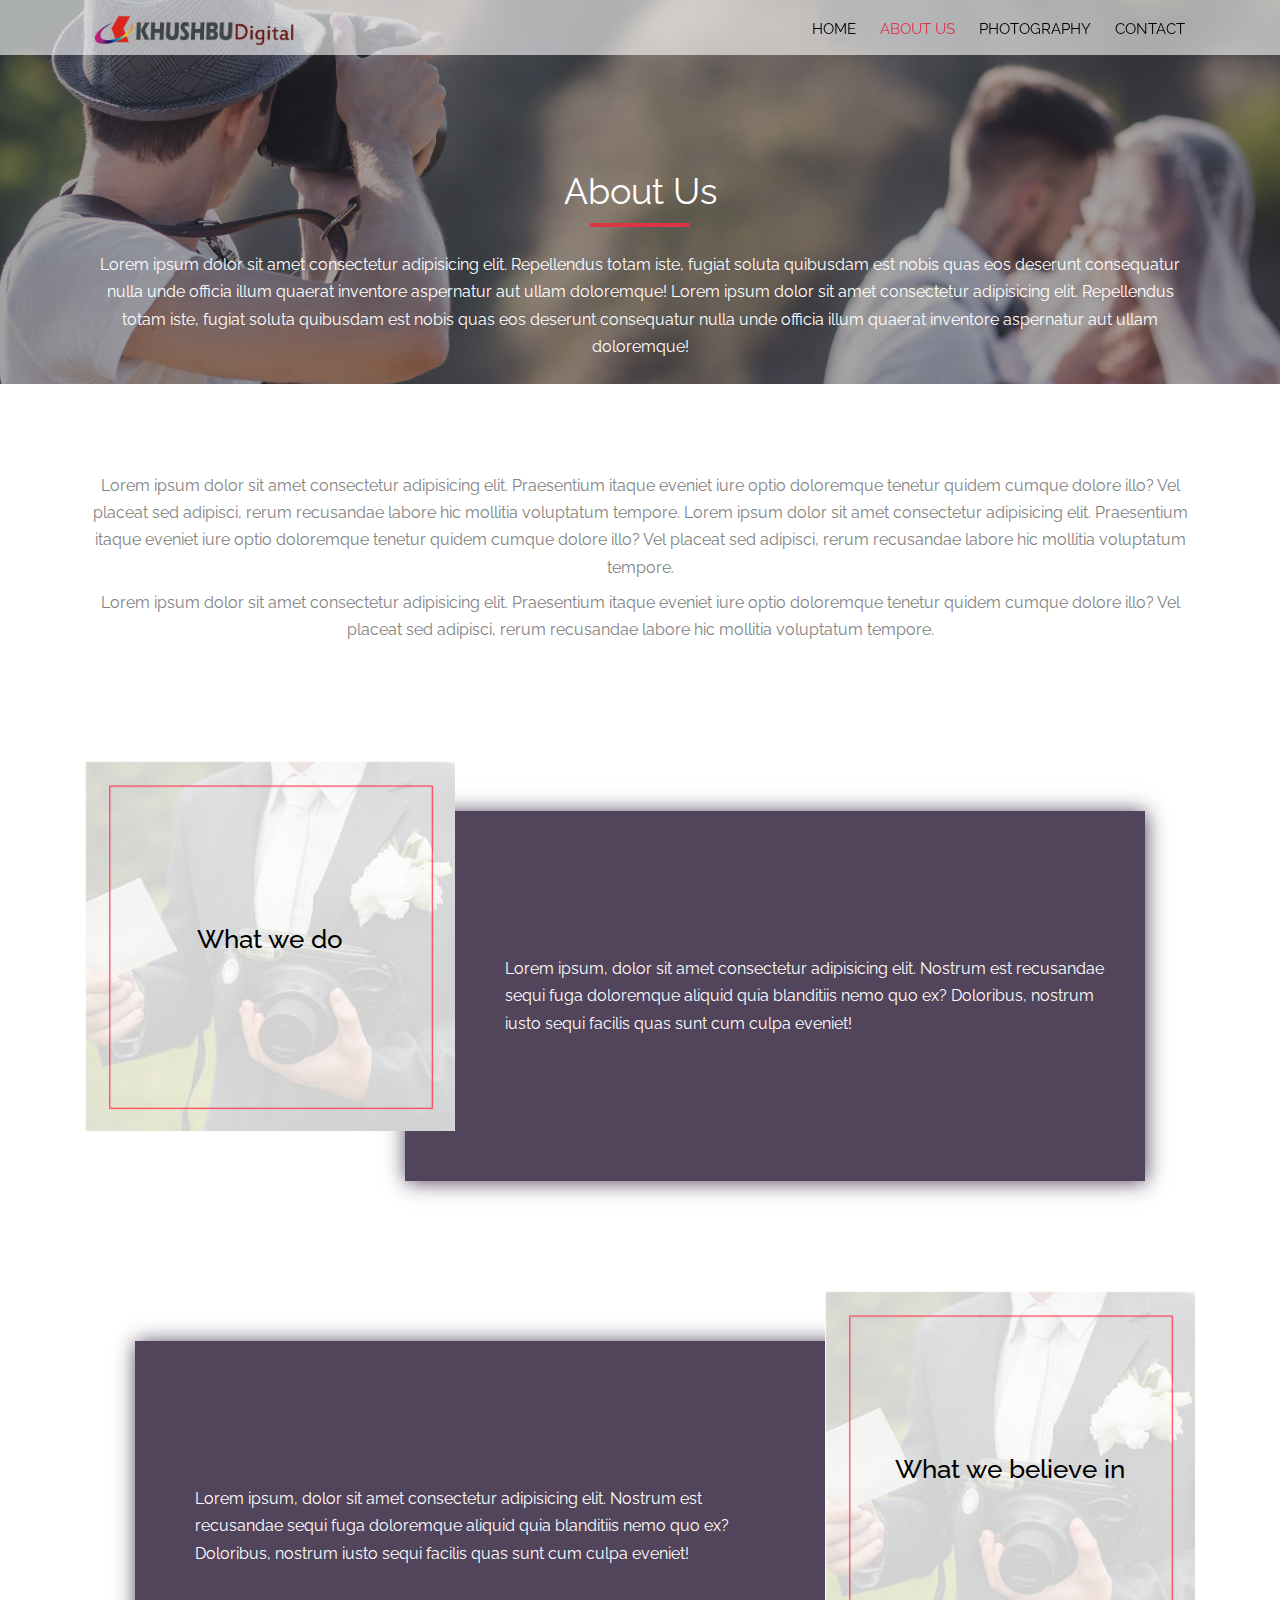
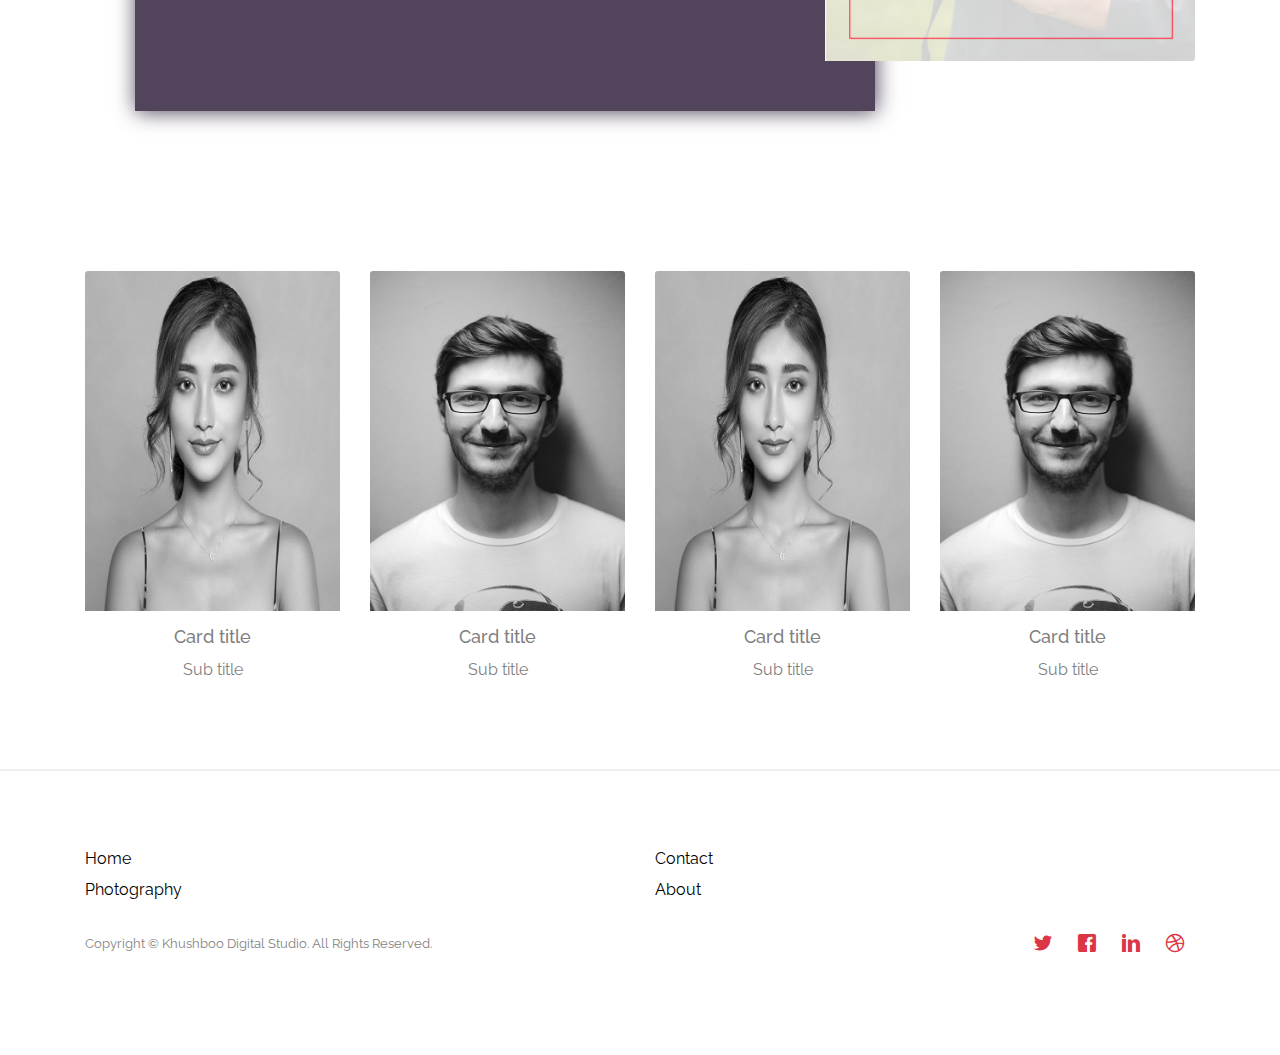
==== commit 455d567c: "feat:about us page created." ====
--- a/about.html
+++ b/about.html
@@ -99,36 +99,83 @@
 		<div id="about-block">
 			<div class="gtco-container">
 				<!-- <h1 class="animated infinite bounce delay-2s">Example Animate</h1> -->
-				<div class="gtco-section row no-gutters position-relative">
-					<div class="col-12 col-md-4 card-block">
-						<div class="card myelement">
-							<img src="./images/about-banner_files/about-blog.jpg" class="card-img" alt="What We Do">
-							<div class="card-img-overlay">
-								<h5 class="card-title">What we do</h5>
-							</div>
-						</div>
-					</div>
-					<div class="col-12 col-md-8 about-content-block">
-						<div class="about-sub-content-block">
-							Lorem ipsum, dolor sit amet consectetur adipisicing elit. Nostrum est recusandae sequi fuga
-							doloremque aliquid quia blanditiis nemo quo ex? Doloribus, nostrum iusto sequi facilis quas
-							sunt cum culpa eveniet!
-						</div>
-					</div>
-				</div>
-				<div class="gtco-section row no-gutters position-relative">
-					<div class="col-12 col-md-8 about-content-block about-content-block-right">
-						<div class="about-sub-content-block">
-							Lorem ipsum, dolor sit amet consectetur adipisicing elit. Nostrum est recusandae sequi fuga
-							doloremque aliquid quia blanditiis nemo quo ex? Doloribus, nostrum iusto sequi facilis quas
-							sunt cum culpa eveniet!
-						</div>
-					</div>
-					<div class="col-12 col-md-4 card-block">
-						<div class="card myelement">
-							<img src="./images/about-banner_files/about-blog.jpg" class="card-img" alt="What We Do">
-							<div class="card-img-overlay">
-								<h5 class="card-title">What we believe in</h5>
+				<div class="what-we-do-block">
+					<div class="gtco-section row no-gutters position-relative">
+						<div class="col-12 col-md-4 card-block">
+							<div class="card myelement">
+								<img src="./images/about-banner_files/about-blog.jpg" class="card-img" alt="What We Do">
+								<div class="card-img-overlay">
+									<h5 class="card-title">What we do</h5>
+								</div>
+							</div>
+						</div>
+						<div class="col-12 col-md-8 about-content-block mt-5 mt-md-0">
+							<div class="about-sub-content-block">
+								Lorem ipsum, dolor sit amet consectetur adipisicing elit. Nostrum est recusandae sequi
+								fuga
+								doloremque aliquid quia blanditiis nemo quo ex? Doloribus, nostrum iusto sequi facilis
+								quas
+								sunt cum culpa eveniet!
+							</div>
+						</div>
+					</div>
+					<div class="gtco-section row no-gutters position-relative">
+						<div
+							class="col-12 col-md-8 order-2 order-md-1 about-content-block about-content-block-right mt-5 mt-md-0">
+							<div class="about-sub-content-block">
+								Lorem ipsum, dolor sit amet consectetur adipisicing elit. Nostrum est recusandae sequi
+								fuga
+								doloremque aliquid quia blanditiis nemo quo ex? Doloribus, nostrum iusto sequi facilis
+								quas
+								sunt cum culpa eveniet!
+							</div>
+						</div>
+						<div class="col-12 col-md-4 order-1 order-md-2 card-block">
+							<div class="card myelement">
+								<img src="./images/about-banner_files/about-blog.jpg" class="card-img" alt="What We Do">
+								<div class="card-img-overlay">
+									<h5 class="card-title">What we believe in</h5>
+								</div>
+							</div>
+						</div>
+					</div>
+				</div>
+				<div class="our-team-block">
+					<div class="gtco-section row position-relative">
+						<div class="col-12 col-md-3">
+							<div class="card">
+								<img class="card-img-top w-100" src="./images/team/member-1.jpg" alt="Card image cap">
+								<div class="card-bodycard-title px-0">
+									<h4 class="card-title">Card title</h4>
+									<h5 class="card-sub-title">Sub title</h5>
+								</div>
+							</div>
+						</div>
+						<div class="col-12 col-md-3">
+							<div class="card">
+								<img class="card-img-top w-100" src="./images/team/member-2.jpg" alt="Card image cap">
+								<div class="card-bodycard-title px-0">
+									<h4 class="card-title">Card title</h4>
+									<h5 class="card-sub-title">Sub title</h5>
+								</div>
+							</div>
+						</div>
+						<div class="col-12 col-md-3">
+							<div class="card">
+								<img class="card-img-top w-100" src="./images/team/member-1.jpg" alt="Card image cap">
+								<div class="card-bodycard-title px-0">
+									<h4 class="card-title">Card title</h4>
+									<h5 class="card-sub-title">Sub title</h5>
+								</div>
+							</div>
+						</div>
+						<div class="col-12 col-md-3">
+							<div class="card">
+								<img class="card-img-top w-100" src="./images/team/member-2.jpg" alt="Card image cap">
+								<div class="card-bodycard-title px-0">
+									<h4 class="card-title">Card title</h4>
+									<h5 class="card-sub-title">Sub title</h5>
+								</div>
 							</div>
 						</div>
 					</div>
--- a/css/style.min.css
+++ b/css/style.min.css
@@ -1,2 +1,2 @@
-@font-face{font-family:"icomoon";src:url("../fonts/icomoon/icomoon.eot?srf3rx");src:url("../fonts/icomoon/icomoon.eot?srf3rx#iefix") format("embedded-opentype"),url("../fonts/icomoon/icomoon.ttf?srf3rx") format("truetype"),url("../fonts/icomoon/icomoon.woff?srf3rx") format("woff"),url("../fonts/icomoon/icomoon.svg?srf3rx#icomoon") format("svg");font-weight:normal;font-style:normal}body{font-family:"Raleway",Arial,sans-serif;font-weight:400;font-size:16px;line-height:1.7;color:#828282;background:#fff}#page{position:relative;overflow-x:hidden;width:100%;height:100%;-webkit-transition:0.5s;transition:0.5s}.offcanvas #page{overflow:hidden;position:absolute}.offcanvas #page:after{-webkit-transition:2s;transition:2s;position:absolute;top:0;right:0;bottom:0;left:0;z-index:101;background:rgba(0,0,0,0.7);content:""}a{color:#f85a16;-webkit-transition:0.5s;transition:0.5s}a:hover,a:active,a:focus{color:#f85a16;outline:none;text-decoration:none}p{margin-bottom:20px}h1,h2,h3,h4,h5,h6,figure{color:#000;font-family:"Raleway",Arial,sans-serif;font-weight:400;margin:0 0 10px 0}::-webkit-selection{color:#fff;background:#f85a16}::-moz-selection{color:#fff;background:#f85a16}::selection{color:#fff;background:#f85a16}.gtco-container{max-width:1140px;position:relative;margin:0 auto;padding-left:15px;padding-right:15px}.bg-light{background-color:rgba(255,255,255,0.6) !important}.bg-transparent{background-color:rgba(255,255,255,0.9) !important}.section-title{font-size:36px;font-weight:normal}.section-title-border{width:100px;background-color:#dc3545;height:4px}.gtco-nav{position:fixed;top:0;margin:0;padding:0;width:100%;padding:10px 0;z-index:1003}@media screen and (max-width: 768px){.gtco-nav{padding:20px 0}}.gtco-nav #gtco-logo{font-size:20px;margin:0;padding:0;text-transform:uppercase;font-weight:bold}.gtco-nav a{padding:5px 10px;color:#dc3545}@media screen and (max-width: 768px){.gtco-nav .menu-1,.gtco-nav .menu-2{display:none}}.gtco-nav ul{padding:0;margin:2px 0 0 0}.gtco-nav ul li{padding:0;margin:0;list-style:none;display:inline}.gtco-nav ul li a{font-size:15px;padding:30px 10px;text-transform:uppercase;color:#000;-webkit-transition:0.5s;transition:0.5s}.gtco-nav ul li a:hover,.gtco-nav ul li a:focus{color:#dc3545}.gtco-nav ul li.has-dropdown{position:relative}.gtco-nav ul li.has-dropdown .dropdown{width:130px;-webkit-box-shadow:0px 14px 33px -9px rgba(0,0,0,0.75);box-shadow:0px 14px 33px -9px rgba(0,0,0,0.75);z-index:1002;visibility:hidden;opacity:0;position:absolute;top:40px;left:0;text-align:left;background:#fff;padding:20px;border-radius:4px;-webkit-transition:0s;transition:0s}.gtco-nav ul li.has-dropdown .dropdown:before{bottom:100%;left:40px;border:solid transparent;content:" ";height:0;width:0;position:absolute;pointer-events:none;border-bottom-color:#fff;border-width:8px;margin-left:-8px}.gtco-nav ul li.has-dropdown .dropdown li{display:block;margin-bottom:7px}.gtco-nav ul li.has-dropdown .dropdown li:last-child{margin-bottom:0}.gtco-nav ul li.has-dropdown .dropdown li a{padding:2px 0;display:block;color:#999;line-height:1.2;text-transform:none;font-size:15px}.gtco-nav ul li.has-dropdown .dropdown li a:hover{color:#000}.gtco-nav ul li.has-dropdown:hover a,.gtco-nav ul li.has-dropdown:focus a{color:#dc3545}.gtco-nav ul li.btn-cta a{color:#f85a16}.gtco-nav ul li.btn-cta a span{background:#fff;padding:4px 20px;display:-moz-inline-stack;display:inline-block;zoom:1;*display:inline;-webkit-transition:0.3s;transition:0.3s;border-radius:100px}.gtco-nav ul li.btn-cta a:hover span{-webkit-box-shadow:0px 14px 20px -9px rgba(0,0,0,0.75);box-shadow:0px 14px 20px -9px rgba(0,0,0,0.75)}.gtco-nav ul li.active>a{color:#dc3545}#gtco-header,#gtco-counter,.gtco-video-bg{background-position:center center;width:100%;float:left;position:relative}#about-block .card-block{z-index:2}#about-block .card{border:0;border-radius:0;top:-50px}#about-block .card .card-img-overlay{display:-webkit-box;display:-ms-flexbox;display:flex;-webkit-box-orient:vertical;-webkit-box-direction:normal;-ms-flex-direction:column;flex-direction:column;-webkit-box-align:center;-ms-flex-align:center;align-items:center;-webkit-box-pack:center;-ms-flex-pack:center;justify-content:center;height:100%;width:100%}#about-block .card .card-img-overlay .card-title{font-size:26px;font-weight:500}#about-block .about-content-block{z-index:1;left:-50px;display:-webkit-box;display:-ms-flexbox;display:flex;-webkit-box-orient:vertical;-webkit-box-direction:normal;-ms-flex-direction:column;flex-direction:column;-webkit-box-align:center;-ms-flex-align:center;align-items:center;-webkit-box-pack:center;-ms-flex-pack:center;justify-content:center;background:#52445b;-webkit-box-shadow:1px 1px 20px 0 #52445b;box-shadow:1px 1px 20px 0 #52445b}#about-block .about-content-block .about-sub-content-block{position:absolute;left:100px;padding-right:40px;color:#fff;font-size:16px}#about-block .about-content-block-right{left:50px}#about-block .about-content-block-right .about-sub-content-block{left:0;right:50px;padding-left:60px}#gtco-header,#gtco-counter,.gtco-bg{background:url(../images/banner.jpg);padding:170px 0 0 0;color:#fff;background-size:cover;background-position:top center;background-repeat:no-repeat;position:relative;height:auto}.gtco-video{height:450px;overflow:hidden;margin-bottom:30px;border-radius:7px}.gtco-video.gtco-video-sm{height:250px}.gtco-video a{z-index:1001;position:absolute;top:50%;left:50%;margin-top:-45px;margin-left:-45px;width:90px;height:90px;display:table;text-align:center;background:#fff;-webkit-box-shadow:0px 14px 30px -15px rgba(0,0,0,0.75);box-shadow:0px 14px 30px -15px rgba(0,0,0,0.75);border-radius:50%}.gtco-video a i{text-align:center;display:table-cell;vertical-align:middle;font-size:40px;color:#dc3545}.gtco-video .overlay{position:absolute;top:0;left:0;right:0;bottom:0;background:rgba(0,0,0,0.5);-webkit-transition:0.5s;transition:0.5s}.gtco-video:hover .overlay{background:rgba(0,0,0,0.7)}.gtco-video:hover a{position:relative;-webkit-transform:scale(1.2);transform:scale(1.2)}.gtco-cover{height:900px;background-size:cover;background-position:top center;background-repeat:no-repeat;position:relative;float:left;width:100%}.gtco-cover a{color:rgba(255,255,255,0.7);border-bottom:1px solid rgba(255,255,255,0.2)}.gtco-cover a:hover{color:#fff;border-bottom:1px solid #fff}.gtco-cover .overlay{z-index:1;position:absolute;bottom:0;top:0;left:0;right:0;background:rgba(0,0,0,0.4)}.gtco-cover>.gtco-container{position:relative;z-index:10}@media screen and (max-width: 768px){.gtco-cover{height:600px}}.gtco-cover .display-t,.gtco-cover .display-tc{height:900px;display:table;width:100%}@media screen and (max-width: 768px){.gtco-cover .display-t,.gtco-cover .display-tc{height:600px}}.gtco-cover.gtco-cover-sm{height:600px}@media screen and (max-width: 768px){.gtco-cover.gtco-cover-sm{height:400px}}.gtco-cover.gtco-cover-sm .display-t,.gtco-cover.gtco-cover-sm .display-tc{height:600px;display:table;width:100%}@media screen and (max-width: 768px){.gtco-cover.gtco-cover-sm .display-t,.gtco-cover.gtco-cover-sm .display-tc{height:400px}}#gtco-counter{height:500px}#gtco-counter .display-t,#gtco-counter .display-tc{height:500px;display:table;width:100%}@media screen and (max-width: 768px){#gtco-counter{height:inherit;padding:7em 0}#gtco-counter .display-t,#gtco-counter .display-tc{height:inherit}}.gtco-staff{text-align:center;margin-bottom:30px}.gtco-staff img{width:100px;margin-bottom:20px;border-radius:50%}.gtco-staff h3{font-size:24px;margin-bottom:5px}.gtco-staff p{margin-bottom:30px}.gtco-staff .role{color:#bfbfbf;margin-bottom:30px;font-weight:normal;display:block}.gtco-social-icons{margin:0;padding:0}.gtco-social-icons li{margin:0;padding:0;list-style:none;display:-moz-inline-stack;display:inline-block;zoom:1;*display:inline}.gtco-social-icons li a{display:-moz-inline-stack;display:inline-block;zoom:1;*display:inline;color:#f85a16;padding-left:10px;padding-right:10px}.gtco-social-icons li a i{font-size:20px;color:#dc3545}.gtco-contact-info{margin-bottom:30px;float:left;width:100%;position:relative}.gtco-contact-info ul{padding:0;margin:0}.gtco-contact-info ul li{padding:0 0 0 50px;margin:0 0 30px 0;list-style:none;position:relative}.gtco-contact-info ul li:before{color:#ccc;position:absolute;left:0;top:0.05em;font-family:"icomoon";speak:none;font-style:normal;font-weight:normal;font-variant:normal;text-transform:none;line-height:1;-webkit-font-smoothing:antialiased;-moz-osx-font-smoothing:grayscale}.gtco-contact-info ul li.address:before{font-size:30px;content:"\e9d1"}.gtco-contact-info ul li.phone:before{font-size:23px;content:"\e9f4"}.gtco-contact-info ul li.email:before{font-size:23px;content:"\e9da"}.gtco-contact-info ul li.url:before{font-size:23px;content:"\e9af"}form label{font-weight:normal !important}#gtco-header .display-tc,#gtco-counter .display-tc,.gtco-cover .display-tc{display:table-cell !important;vertical-align:middle}#gtco-header .display-tc h1,#gtco-header .display-tc h2,#gtco-counter .display-tc h1,#gtco-counter .display-tc h2,.gtco-cover .display-tc h1,.gtco-cover .display-tc h2{margin:0;padding:0;color:#fff;text-transform:uppercase}#gtco-header .display-tc h1,#gtco-counter .display-tc h1,.gtco-cover .display-tc h1{margin-bottom:0px;font-size:70px;line-height:1.5}@media screen and (max-width: 768px){#gtco-header .display-tc h1,#gtco-counter .display-tc h1,.gtco-cover .display-tc h1{font-size:40px}}#gtco-header .display-tc h2,#gtco-counter .display-tc h2,.gtco-cover .display-tc h2{font-size:20px;line-height:1.5;margin-bottom:30px}#gtco-counter{text-align:center}#gtco-counter .counter{font-size:50px;margin-bottom:10px;color:#fff;font-weight:100;display:block}#gtco-counter .counter-label{margin-bottom:0;text-transform:uppercase;color:rgba(255,255,255,0.5);letter-spacing:0.1em}@media screen and (max-width: 768px){#gtco-counter .feature-center{margin-bottom:50px}}#gtco-counter .icon{width:70px;height:70px;text-align:center;margin-bottom:20px;background:none !important}#gtco-counter .icon i{height:70px}#gtco-counter .icon i:before{display:block;text-align:center;margin-left:3px}#gtco-features,#gtco-features-2,#gtco-testimonial,#gtco-services,#gtco-subscribe,#gtco-footer,.gtco-section{padding:5em 0;clear:both}@media screen and (max-width: 768px){#gtco-features,#gtco-features-2,#gtco-testimonial,#gtco-services,#gtco-subscribe,#gtco-footer,.gtco-section{padding:3em 0}}#gtco-features-2{background:#efefef;position:relative;float:left;width:100%}.feature-center{text-align:center;padding-left:20px;padding-right:20px;float:left;width:100%;margin-bottom:40px}@media screen and (max-width: 768px){.feature-center{margin-bottom:50px}}.feature-center .icon{width:90px;height:90px;background:#efefef;display:table;text-align:center;margin:0 auto 30px auto;border-radius:50%}.feature-center .icon i{display:table-cell;vertical-align:middle;height:90px;font-size:40px;line-height:40px;color:#f85a16}.feature-center p,.feature-center h3{margin-bottom:30px}.feature-center h3{text-transform:uppercase;font-size:18px;color:#5d5d5d}.feature-left{float:left;width:100%;margin-bottom:30px;position:relative}.feature-left:last-child{margin-bottom:0}.feature-left .icon{float:left;margin-right:5%;display:table;text-align:center}@media screen and (max-width: 768px){.feature-left .icon{margin-right:5%}}.feature-left .icon i{display:table-cell;vertical-align:middle;font-size:30px;color:#f85a16}.feature-left .feature-copy{float:left;width:80%}@media screen and (max-width: 768px){.feature-left .feature-copy{width:70%;float:left}}.feature-left .feature-copy h3{text-transform:uppercase;font-size:18px;color:#5d5d5d;margin-bottom:10px}.gtco-heading{margin-bottom:5em}.gtco-heading.gtco-heading-sm{margin-bottom:2em}.gtco-heading h2{font-size:36px;margin-bottom:10px;line-height:1.5;font-weight:bold;color:#000}.gtco-heading p{font-size:18px;line-height:1.5;color:#828282}#gtco-testimonial{background:#efefef}#gtco-testimonial .testimony-slide{text-align:center}#gtco-testimonial .testimony-slide span{font-size:12px;text-transform:uppercase;letter-spacing:2px;font-weight:700;display:block}#gtco-testimonial .testimony-slide figure{margin-bottom:10px;display:-moz-inline-stack;display:inline-block;zoom:1;*display:inline}#gtco-testimonial .testimony-slide figure img{width:90px;border-radius:50%;-o-object-fit:cover;object-fit:cover;-o-object-position:center;object-position:center}#gtco-testimonial .testimony-slide blockquote{border:none;margin:30px auto;width:50%;position:relative;padding:0}@media screen and (max-width: 992px){#gtco-testimonial .testimony-slide blockquote{width:100%;padding:10px}}#gtco-testimonial .arrow-thumb{position:absolute;top:40%;display:block;width:100%}#gtco-testimonial .arrow-thumb a{font-size:32px;color:#dadada}#gtco-testimonial .arrow-thumb a:hover,#gtco-testimonial .arrow-thumb a:focus,#gtco-testimonial .arrow-thumb a:active{text-decoration:none}.gtco-tabs .gtco-tab-nav{clear:both;margin:0 0 3em 0;padding:3px;float:left;width:100%;background:#f2f2f2;border-radius:4px}.gtco-tabs .gtco-tab-nav li{float:left;margin:0;padding:0;width:25%;text-align:center;list-style:none;display:-moz-inline-stack;display:inline-block;zoom:1;*display:inline}.gtco-tabs .gtco-tab-nav li .icon{font-size:30px}.gtco-tabs .gtco-tab-nav li a{padding:20px;width:100%;float:left;border-radius:4px;color:#b3b3b3}.gtco-tabs .gtco-tab-nav li a:hover{color:#4d4d4d}.gtco-tabs .gtco-tab-nav li.active a{background:#fff;color:#f85a16}.gtco-tabs .gtco-tab-content-wrap{clear:both;position:relative;top:70px}.gtco-tabs .gtco-tab-content-wrap .tab-content{position:absolute;top:0;left:0;width:100%;opacity:0;visibility:hidden}.gtco-tabs .gtco-tab-content-wrap .tab-content.active{opacity:1;visibility:visible}.gtco-tabs .icon-xlg{font-size:400px;margin-bottom:30px;text-align:center}@media screen and (max-width: 768px){.gtco-tabs .icon-xlg{font-size:300px}}@media screen and (max-width: 480px){.gtco-tabs .icon-xlg{font-size:200px}}.gtco-tabs .icon-xlg i{color:#f85a16}#gtco-subscribe{background:#333}#gtco-subscribe .gtco-heading h2{color:#fff}#gtco-subscribe .form-control{background:rgba(255,255,255,0.2);color:#fff;font-size:16px !important;width:100%;border:2px solid transparent !important;-webkit-transition:0.5s;transition:0.5s}#gtco-subscribe .form-control:focus{background:transparent;border:2px solid rgba(255,255,255,0.8) !important}#gtco-subscribe .form-control::-webkit-input-placeholder{color:#fff}#gtco-subscribe .form-control:-moz-placeholder{color:#fff}#gtco-subscribe .form-control::-moz-placeholder{color:#fff}#gtco-subscribe .form-control:-ms-input-placeholder{color:#fff}#gtco-subscribe .btn{height:54px;border:none !important;background:#f85a16;color:#fff;font-size:16px;text-transform:uppercase;font-weight:400;padding-left:50px;padding-right:50px}#gtco-subscribe .form-inline .form-group{width:100% !important;margin-bottom:10px}#gtco-subscribe .form-inline .form-group .form-control{width:100%}#gtco-subscribe .gtco-heading{margin-bottom:30px}#gtco-subscribe .gtco-heading h2{margin-bottom:0}#gtco-footer .gtco-footer-links{padding:0;margin:0 0 20px 0;float:left;width:100%}#gtco-footer .gtco-footer-links li{padding:0;margin:0 0 15px 0;list-style:none;line-height:1}#gtco-footer .gtco-footer-links li a{color:#000;text-decoration:none}#gtco-footer .gtco-footer-links li a:hover{text-decoration:underline}#gtco-footer .gtco-widget{margin-bottom:30px}#gtco-footer .gtco-widget h3{margin-bottom:15px;font-weight:bold;font-size:15px;letter-spacing:2px;text-transform:uppercase}@media screen and (max-width: 768px){#gtco-footer .copyright .pull-left,#gtco-footer .copyright .pull-right{float:none !important;text-align:center}}#gtco-footer .copyright .block{display:block}.owl-carousel .owl-controls .owl-dot span{background:#e6e6e6}.owl-carousel .owl-controls .owl-dot span:hover,.owl-carousel .owl-controls .owl-dot span:focus{background:#ccc}.owl-carousel .owl-controls .owl-dot:hover span,.owl-carousel .owl-controls .owl-dot:focus span{background:#ccc}.owl-carousel .owl-controls .owl-dot.active span{background:transparent;border:2px solid #f85a16}#gtco-offcanvas{position:absolute;z-index:1901;width:270px;background:#000;top:0;right:0;top:0;bottom:0;padding:45px 40px 40px 40px;overflow-y:auto;-webkit-transform:translateX(270px);transform:translateX(270px);-webkit-transition:0.5s;transition:0.5s}.offcanvas #gtco-offcanvas{-webkit-transform:translateX(0px);transform:translateX(0px)}#gtco-offcanvas a{color:rgba(220,53,69,0.9)}#gtco-offcanvas a:hover{color:rgba(220,53,69,0.9)}#gtco-offcanvas ul{padding:0;margin:0}#gtco-offcanvas ul li{padding:0;margin:0;list-style:none}#gtco-offcanvas ul li>ul{padding-left:20px;display:none}#gtco-offcanvas ul li.offcanvas-has-dropdown>a{display:block;position:relative}#gtco-offcanvas ul li.offcanvas-has-dropdown>a:after{position:absolute;right:0px;font-family:"icomoon";speak:none;font-style:normal;font-weight:normal;font-variant:normal;text-transform:none;line-height:1;-webkit-font-smoothing:antialiased;-moz-osx-font-smoothing:grayscale;content:"\e921";font-size:20px;color:rgba(255,255,255,0.2);-webkit-transition:0.5s;transition:0.5s}#gtco-offcanvas ul li.offcanvas-has-dropdown.active a:after{-webkit-transform:rotate(-180deg);transform:rotate(-180deg)}.uppercase{font-size:14px;color:#000;margin-bottom:10px;font-weight:700;text-transform:uppercase}.gototop{position:fixed;bottom:20px;right:20px;z-index:999;opacity:0;visibility:hidden;-webkit-transition:0.5s;transition:0.5s}.gototop.active{opacity:1;visibility:visible}.gototop a{width:50px;height:50px;display:table;background:rgba(0,0,0,0.5);color:#fff;text-align:center;border-radius:4px}.gototop a i{height:50px;display:table-cell;vertical-align:middle}.gototop a:hover,.gototop a:active,.gototop a:focus{text-decoration:none;outline:none}.gtco-nav-toggle{width:25px;height:25px;cursor:pointer;text-decoration:none}.gtco-nav-toggle.active i::before,.gtco-nav-toggle.active i::after{background:#444}.gtco-nav-toggle:hover,.gtco-nav-toggle:focus,.gtco-nav-toggle:active{outline:none;border-bottom:none !important}.gtco-nav-toggle i{position:relative;display:inline-block;width:25px;height:2px;color:#252525;font:bold 14px/0.4 Helvetica;text-transform:uppercase;text-indent:-55px;background:#252525;-webkit-transition:all 0.2s ease-out;transition:all 0.2s ease-out}.gtco-nav-toggle i::before,.gtco-nav-toggle i::after{content:"";width:25px;height:2px;background:#252525;position:absolute;left:0;-webkit-transition:all 0.2s ease-out;transition:all 0.2s ease-out}.gtco-nav-toggle.gtco-nav-white>i{color:#dc3545;background:#dc3545}.gtco-nav-toggle.gtco-nav-white>i::before,.gtco-nav-toggle.gtco-nav-white>i::after{background:#dc3545}.gtco-nav-toggle i::before{top:-7px}.gtco-nav-toggle i::after{bottom:-7px}.gtco-nav-toggle:hover i::before{top:-10px}.gtco-nav-toggle:hover i::after{bottom:-10px}.gtco-nav-toggle.active i{background:transparent}.gtco-nav-toggle.active i::before{top:0;-webkit-transform:rotateZ(45deg);transform:rotateZ(45deg)}.gtco-nav-toggle.active i::after{bottom:0;-webkit-transform:rotateZ(-45deg);transform:rotateZ(-45deg)}.gtco-nav-toggle{position:fixed;right:0px;top:15px;z-index:21;padding:6px 0 0 0;display:block;margin:0 auto;display:none;height:44px;width:44px;z-index:2001;border-bottom:none !important}@media screen and (max-width: 768px){.gtco-nav-toggle{display:block}}.btn{margin-right:4px;margin-bottom:4px;font-family:"Raleway",Arial,sans-serif;font-size:16px;font-weight:400;border-radius:4px;-webkit-transition:0.5s;transition:0.5s;padding:8px 30px}.btn.btn-md{padding:8px 20px !important}.btn.btn-lg{padding:18px 36px !important}.btn:hover,.btn:active,.btn:focus{-webkit-box-shadow:none !important;box-shadow:none !important;outline:none !important}.btn-primary{background:#f85a16;color:#fff;border:2px solid #f85a16 !important}.btn-primary:hover,.btn-primary:focus,.btn-primary:active{background:#f96c2f !important;border-color:#f96c2f !important}.btn-primary.btn-outline{background:transparent;color:#f85a16;border:2px solid #f85a16}.btn-primary.btn-outline:hover,.btn-primary.btn-outline:focus,.btn-primary.btn-outline:active{background:#f85a16;color:#fff}.btn-success{background:#5cb85c;color:#fff;border:2px solid #5cb85c}.btn-success:hover,.btn-success:focus,.btn-success:active{background:#4cae4c !important;border-color:#4cae4c !important}.btn-success.btn-outline{background:transparent;color:#5cb85c;border:2px solid #5cb85c}.btn-success.btn-outline:hover,.btn-success.btn-outline:focus,.btn-success.btn-outline:active{background:#5cb85c;color:#fff}.btn-info{background:#5bc0de;color:#fff;border:2px solid #5bc0de}.btn-info:hover,.btn-info:focus,.btn-info:active{background:#46b8da !important;border-color:#46b8da !important}.btn-info.btn-outline{background:transparent;color:#5bc0de;border:2px solid #5bc0de}.btn-info.btn-outline:hover,.btn-info.btn-outline:focus,.btn-info.btn-outline:active{background:#5bc0de;color:#fff}.btn-warning{background:#f0ad4e;color:#fff;border:2px solid #f0ad4e}.btn-warning:hover,.btn-warning:focus,.btn-warning:active{background:#eea236 !important;border-color:#eea236 !important}.btn-warning.btn-outline{background:transparent;color:#f0ad4e;border:2px solid #f0ad4e}.btn-warning.btn-outline:hover,.btn-warning.btn-outline:focus,.btn-warning.btn-outline:active{background:#f0ad4e;color:#fff}.btn-danger{background:#d9534f;color:#fff;border:2px solid #d9534f}.btn-danger:hover,.btn-danger:focus,.btn-danger:active{background:#d43f3a !important;border-color:#d43f3a !important}.btn-danger.btn-outline{background:transparent;color:#d9534f;border:2px solid #d9534f}.btn-danger.btn-outline:hover,.btn-danger.btn-outline:focus,.btn-danger.btn-outline:active{background:#d9534f;color:#fff}.btn-white{background:#d9534f;color:#fff;border:2px solid #d9534f}.btn-white:hover,.btn-white:focus,.btn-white:active{color:#000;background:#f2f2f2 !important;border-color:#f2f2f2 !important}.btn-white.btn-outline{color:#fff;border:2px solid #fff}.btn-white.btn-outline:hover,.btn-white.btn-outline:focus,.btn-white.btn-outline:active{background:#fff;color:#000;border:2px solid #fff}.btn-outline{background:none;border:2px solid gray;font-size:16px;-webkit-transition:0.3s;transition:0.3s}.btn-outline:hover,.btn-outline:focus,.btn-outline:active{-webkit-box-shadow:none;box-shadow:none}.btn.with-arrow{position:relative;-webkit-transition:0.3s;transition:0.3s}.btn.with-arrow i{visibility:hidden;opacity:0;position:absolute;right:0px;top:50%;margin-top:-8px;-webkit-transition:0.2s;transition:0.2s}.btn.with-arrow:hover{padding-right:50px}.btn.with-arrow:hover i{color:#fff;right:18px;visibility:visible;opacity:1}.form-control{-webkit-box-shadow:none;box-shadow:none;background:transparent;border:2px solid rgba(0,0,0,0.1);height:54px;font-size:18px;font-weight:300}.form-control:active,.form-control:focus{outline:none;-webkit-box-shadow:none;box-shadow:none;border-color:#f85a16}.row-pb-md{padding-bottom:4em !important}.row-pb-sm{padding-bottom:2em !important}.gtco-loader{position:fixed;left:0px;top:0px;width:100%;height:100%;z-index:9999;background:url(../images/loader.gif) center no-repeat #fff}.js .animate-box{opacity:0}
+@font-face{font-family:"icomoon";src:url("../fonts/icomoon/icomoon.eot?srf3rx");src:url("../fonts/icomoon/icomoon.eot?srf3rx#iefix") format("embedded-opentype"),url("../fonts/icomoon/icomoon.ttf?srf3rx") format("truetype"),url("../fonts/icomoon/icomoon.woff?srf3rx") format("woff"),url("../fonts/icomoon/icomoon.svg?srf3rx#icomoon") format("svg");font-weight:normal;font-style:normal}body{font-family:"Raleway",Arial,sans-serif;font-weight:400;font-size:16px;line-height:1.7;color:#828282;background:#fff}#page{position:relative;overflow-x:hidden;width:100%;height:100%;-webkit-transition:0.5s;transition:0.5s}.offcanvas #page{overflow:hidden;position:absolute}.offcanvas #page:after{-webkit-transition:2s;transition:2s;position:absolute;top:0;right:0;bottom:0;left:0;z-index:101;background:rgba(0,0,0,0.7);content:""}a{color:#f85a16;-webkit-transition:0.5s;transition:0.5s}a:hover,a:active,a:focus{color:#f85a16;outline:none;text-decoration:none}p{margin-bottom:20px}h1,h2,h3,h4,h5,h6,figure{color:#000;font-family:"Raleway",Arial,sans-serif;font-weight:400;margin:0 0 10px 0}::-webkit-selection{color:#fff;background:#f85a16}::-moz-selection{color:#fff;background:#f85a16}::selection{color:#fff;background:#f85a16}.gtco-container{max-width:1140px;position:relative;margin:0 auto;padding-left:15px;padding-right:15px}.bg-light{background-color:rgba(255,255,255,0.6) !important}.bg-transparent{background-color:rgba(255,255,255,0.9) !important}.section-title{font-size:36px;font-weight:normal}.section-title-border{width:100px;background-color:#dc3545;height:4px}.gtco-nav{position:fixed;top:0;margin:0;padding:0;width:100%;padding:10px 0;z-index:1003}@media screen and (max-width: 768px){.gtco-nav{padding:20px 0}}.gtco-nav #gtco-logo{font-size:20px;margin:0;padding:0;text-transform:uppercase;font-weight:bold}.gtco-nav a{padding:5px 10px;color:#dc3545}@media screen and (max-width: 768px){.gtco-nav .menu-1,.gtco-nav .menu-2{display:none}}.gtco-nav ul{padding:0;margin:2px 0 0 0}.gtco-nav ul li{padding:0;margin:0;list-style:none;display:inline}.gtco-nav ul li a{font-size:15px;padding:30px 10px;text-transform:uppercase;color:#000;-webkit-transition:0.5s;transition:0.5s}.gtco-nav ul li a:hover,.gtco-nav ul li a:focus{color:#dc3545}.gtco-nav ul li.has-dropdown{position:relative}.gtco-nav ul li.has-dropdown .dropdown{width:130px;-webkit-box-shadow:0px 14px 33px -9px rgba(0,0,0,0.75);box-shadow:0px 14px 33px -9px rgba(0,0,0,0.75);z-index:1002;visibility:hidden;opacity:0;position:absolute;top:40px;left:0;text-align:left;background:#fff;padding:20px;border-radius:4px;-webkit-transition:0s;transition:0s}.gtco-nav ul li.has-dropdown .dropdown:before{bottom:100%;left:40px;border:solid transparent;content:" ";height:0;width:0;position:absolute;pointer-events:none;border-bottom-color:#fff;border-width:8px;margin-left:-8px}.gtco-nav ul li.has-dropdown .dropdown li{display:block;margin-bottom:7px}.gtco-nav ul li.has-dropdown .dropdown li:last-child{margin-bottom:0}.gtco-nav ul li.has-dropdown .dropdown li a{padding:2px 0;display:block;color:#999;line-height:1.2;text-transform:none;font-size:15px}.gtco-nav ul li.has-dropdown .dropdown li a:hover{color:#000}.gtco-nav ul li.has-dropdown:hover a,.gtco-nav ul li.has-dropdown:focus a{color:#dc3545}.gtco-nav ul li.btn-cta a{color:#f85a16}.gtco-nav ul li.btn-cta a span{background:#fff;padding:4px 20px;display:-moz-inline-stack;display:inline-block;zoom:1;*display:inline;-webkit-transition:0.3s;transition:0.3s;border-radius:100px}.gtco-nav ul li.btn-cta a:hover span{-webkit-box-shadow:0px 14px 20px -9px rgba(0,0,0,0.75);box-shadow:0px 14px 20px -9px rgba(0,0,0,0.75)}.gtco-nav ul li.active>a{color:#dc3545}#gtco-header,#gtco-counter,.gtco-video-bg{background-position:center center;width:100%;float:left;position:relative}#about-block .what-we-do-block{display:-webkit-box;display:-ms-flexbox;display:flex;-webkit-box-orient:vertical;-webkit-box-direction:normal;-ms-flex-direction:column;flex-direction:column;width:100%}#about-block .what-we-do-block .card-block{z-index:2}#about-block .what-we-do-block .card{border:0;border-radius:0;top:-50px}@media screen and (max-width: 768px){#about-block .what-we-do-block .card{top:0}}#about-block .what-we-do-block .card .card-img-overlay{display:-webkit-box;display:-ms-flexbox;display:flex;-webkit-box-orient:vertical;-webkit-box-direction:normal;-ms-flex-direction:column;flex-direction:column;-webkit-box-align:center;-ms-flex-align:center;align-items:center;-webkit-box-pack:center;-ms-flex-pack:center;justify-content:center}#about-block .what-we-do-block .card .card-img-overlay .card-title{font-size:26px;font-weight:500}#about-block .what-we-do-block .about-content-block{z-index:1;left:-50px;display:-webkit-box;display:-ms-flexbox;display:flex;-webkit-box-orient:vertical;-webkit-box-direction:normal;-ms-flex-direction:column;flex-direction:column;-webkit-box-align:center;-ms-flex-align:center;align-items:center;-webkit-box-pack:center;-ms-flex-pack:center;justify-content:center;background:#52445b;-webkit-box-shadow:1px 1px 20px 0 #52445b;box-shadow:1px 1px 20px 0 #52445b}@media screen and (max-width: 480px){#about-block .what-we-do-block .about-content-block{left:initial}}#about-block .what-we-do-block .about-content-block .about-sub-content-block{position:absolute;left:100px;padding-right:40px;color:#fff;font-size:16px}@media screen and (max-width: 480px){#about-block .what-we-do-block .about-content-block .about-sub-content-block{position:initial;padding:15px}}#about-block .what-we-do-block .about-content-block-right{left:50px}@media screen and (max-width: 480px){#about-block .what-we-do-block .about-content-block-right{left:initial}}#about-block .what-we-do-block .about-content-block-right .about-sub-content-block{left:0;right:50px;padding-left:60px}@media screen and (max-width: 480px){#about-block .what-we-do-block .about-content-block-right .about-sub-content-block{position:initial;padding:15px}}#about-block .our-team-block{display:-webkit-box;display:-ms-flexbox;display:flex;-webkit-box-orient:vertical;-webkit-box-direction:normal;-ms-flex-direction:column;flex-direction:column;width:100%}#about-block .our-team-block .card{border:0;border-radius:0}#about-block .our-team-block .card .card-img-top{-webkit-filter:grayscale(100%);filter:grayscale(100%)}#about-block .our-team-block .card .card-title{font-size:18px;font-weight:500;color:#7f7f7f;text-align:center;padding-top:15px}#about-block .our-team-block .card .card-sub-title{font-size:16px;font-weight:normal;color:#7f7f7f;text-align:center}#gtco-header,#gtco-counter,.gtco-bg{background:url(../images/banner.jpg);padding:170px 0 0 0;color:#fff;background-size:cover;background-position:top center;background-repeat:no-repeat;position:relative;height:auto}.gtco-video{height:450px;overflow:hidden;margin-bottom:30px;border-radius:7px}.gtco-video.gtco-video-sm{height:250px}.gtco-video a{z-index:1001;position:absolute;top:50%;left:50%;margin-top:-45px;margin-left:-45px;width:90px;height:90px;display:table;text-align:center;background:#fff;-webkit-box-shadow:0px 14px 30px -15px rgba(0,0,0,0.75);box-shadow:0px 14px 30px -15px rgba(0,0,0,0.75);border-radius:50%}.gtco-video a i{text-align:center;display:table-cell;vertical-align:middle;font-size:40px;color:#dc3545}.gtco-video .overlay{position:absolute;top:0;left:0;right:0;bottom:0;background:rgba(0,0,0,0.5);-webkit-transition:0.5s;transition:0.5s}.gtco-video:hover .overlay{background:rgba(0,0,0,0.7)}.gtco-video:hover a{position:relative;-webkit-transform:scale(1.2);transform:scale(1.2)}.gtco-cover{height:900px;background-size:cover;background-position:top center;background-repeat:no-repeat;position:relative;float:left;width:100%}.gtco-cover a{color:rgba(255,255,255,0.7);border-bottom:1px solid rgba(255,255,255,0.2)}.gtco-cover a:hover{color:#fff;border-bottom:1px solid #fff}.gtco-cover .overlay{z-index:1;position:absolute;bottom:0;top:0;left:0;right:0;background:rgba(0,0,0,0.4)}.gtco-cover>.gtco-container{position:relative;z-index:10}@media screen and (max-width: 768px){.gtco-cover{height:600px}}.gtco-cover .display-t,.gtco-cover .display-tc{height:900px;display:table;width:100%}@media screen and (max-width: 768px){.gtco-cover .display-t,.gtco-cover .display-tc{height:600px}}.gtco-cover.gtco-cover-sm{height:600px}@media screen and (max-width: 768px){.gtco-cover.gtco-cover-sm{height:400px}}.gtco-cover.gtco-cover-sm .display-t,.gtco-cover.gtco-cover-sm .display-tc{height:600px;display:table;width:100%}@media screen and (max-width: 768px){.gtco-cover.gtco-cover-sm .display-t,.gtco-cover.gtco-cover-sm .display-tc{height:400px}}#gtco-counter{height:500px}#gtco-counter .display-t,#gtco-counter .display-tc{height:500px;display:table;width:100%}@media screen and (max-width: 768px){#gtco-counter{height:inherit;padding:7em 0}#gtco-counter .display-t,#gtco-counter .display-tc{height:inherit}}.gtco-staff{text-align:center;margin-bottom:30px}.gtco-staff img{width:100px;margin-bottom:20px;border-radius:50%}.gtco-staff h3{font-size:24px;margin-bottom:5px}.gtco-staff p{margin-bottom:30px}.gtco-staff .role{color:#bfbfbf;margin-bottom:30px;font-weight:normal;display:block}.gtco-social-icons{margin:0;padding:0}.gtco-social-icons li{margin:0;padding:0;list-style:none;display:-moz-inline-stack;display:inline-block;zoom:1;*display:inline}.gtco-social-icons li a{display:-moz-inline-stack;display:inline-block;zoom:1;*display:inline;color:#f85a16;padding-left:10px;padding-right:10px}.gtco-social-icons li a i{font-size:20px;color:#dc3545}.gtco-contact-info{margin-bottom:30px;float:left;width:100%;position:relative}.gtco-contact-info ul{padding:0;margin:0}.gtco-contact-info ul li{padding:0 0 0 50px;margin:0 0 30px 0;list-style:none;position:relative}.gtco-contact-info ul li:before{color:#ccc;position:absolute;left:0;top:0.05em;font-family:"icomoon";speak:none;font-style:normal;font-weight:normal;font-variant:normal;text-transform:none;line-height:1;-webkit-font-smoothing:antialiased;-moz-osx-font-smoothing:grayscale}.gtco-contact-info ul li.address:before{font-size:30px;content:"\e9d1"}.gtco-contact-info ul li.phone:before{font-size:23px;content:"\e9f4"}.gtco-contact-info ul li.email:before{font-size:23px;content:"\e9da"}.gtco-contact-info ul li.url:before{font-size:23px;content:"\e9af"}form label{font-weight:normal !important}#gtco-header .display-tc,#gtco-counter .display-tc,.gtco-cover .display-tc{display:table-cell !important;vertical-align:middle}#gtco-header .display-tc h1,#gtco-header .display-tc h2,#gtco-counter .display-tc h1,#gtco-counter .display-tc h2,.gtco-cover .display-tc h1,.gtco-cover .display-tc h2{margin:0;padding:0;color:#fff;text-transform:uppercase}#gtco-header .display-tc h1,#gtco-counter .display-tc h1,.gtco-cover .display-tc h1{margin-bottom:0px;font-size:70px;line-height:1.5}@media screen and (max-width: 768px){#gtco-header .display-tc h1,#gtco-counter .display-tc h1,.gtco-cover .display-tc h1{font-size:40px}}#gtco-header .display-tc h2,#gtco-counter .display-tc h2,.gtco-cover .display-tc h2{font-size:20px;line-height:1.5;margin-bottom:30px}#gtco-counter{text-align:center}#gtco-counter .counter{font-size:50px;margin-bottom:10px;color:#fff;font-weight:100;display:block}#gtco-counter .counter-label{margin-bottom:0;text-transform:uppercase;color:rgba(255,255,255,0.5);letter-spacing:0.1em}@media screen and (max-width: 768px){#gtco-counter .feature-center{margin-bottom:50px}}#gtco-counter .icon{width:70px;height:70px;text-align:center;margin-bottom:20px;background:none !important}#gtco-counter .icon i{height:70px}#gtco-counter .icon i:before{display:block;text-align:center;margin-left:3px}#gtco-features,#gtco-features-2,#gtco-testimonial,#gtco-services,#gtco-subscribe,#gtco-footer,.gtco-section{padding:5em 0;clear:both}@media screen and (max-width: 768px){#gtco-features,#gtco-features-2,#gtco-testimonial,#gtco-services,#gtco-subscribe,#gtco-footer,.gtco-section{padding:2em 0}}#gtco-features-2{background:#efefef;position:relative;float:left;width:100%}.feature-center{text-align:center;padding-left:20px;padding-right:20px;float:left;width:100%;margin-bottom:40px}@media screen and (max-width: 768px){.feature-center{margin-bottom:50px}}.feature-center .icon{width:90px;height:90px;background:#efefef;display:table;text-align:center;margin:0 auto 30px auto;border-radius:50%}.feature-center .icon i{display:table-cell;vertical-align:middle;height:90px;font-size:40px;line-height:40px;color:#f85a16}.feature-center p,.feature-center h3{margin-bottom:30px}.feature-center h3{text-transform:uppercase;font-size:18px;color:#5d5d5d}.feature-left{float:left;width:100%;margin-bottom:30px;position:relative}.feature-left:last-child{margin-bottom:0}.feature-left .icon{float:left;margin-right:5%;display:table;text-align:center}@media screen and (max-width: 768px){.feature-left .icon{margin-right:5%}}.feature-left .icon i{display:table-cell;vertical-align:middle;font-size:30px;color:#f85a16}.feature-left .feature-copy{float:left;width:80%}@media screen and (max-width: 768px){.feature-left .feature-copy{width:70%;float:left}}.feature-left .feature-copy h3{text-transform:uppercase;font-size:18px;color:#5d5d5d;margin-bottom:10px}.gtco-heading{margin-bottom:5em}.gtco-heading.gtco-heading-sm{margin-bottom:2em}.gtco-heading h2{font-size:36px;margin-bottom:10px;line-height:1.5;font-weight:bold;color:#000}.gtco-heading p{font-size:18px;line-height:1.5;color:#828282}#gtco-testimonial{background:#efefef}#gtco-testimonial .testimony-slide{text-align:center}#gtco-testimonial .testimony-slide span{font-size:12px;text-transform:uppercase;letter-spacing:2px;font-weight:700;display:block}#gtco-testimonial .testimony-slide figure{margin-bottom:10px;display:-moz-inline-stack;display:inline-block;zoom:1;*display:inline}#gtco-testimonial .testimony-slide figure img{width:90px;border-radius:50%;-o-object-fit:cover;object-fit:cover;-o-object-position:center;object-position:center}#gtco-testimonial .testimony-slide blockquote{border:none;margin:30px auto;width:50%;position:relative;padding:0}@media screen and (max-width: 992px){#gtco-testimonial .testimony-slide blockquote{width:100%;padding:10px}}#gtco-testimonial .arrow-thumb{position:absolute;top:40%;display:block;width:100%}#gtco-testimonial .arrow-thumb a{font-size:32px;color:#dadada}#gtco-testimonial .arrow-thumb a:hover,#gtco-testimonial .arrow-thumb a:focus,#gtco-testimonial .arrow-thumb a:active{text-decoration:none}.gtco-tabs .gtco-tab-nav{clear:both;margin:0 0 3em 0;padding:3px;float:left;width:100%;background:#f2f2f2;border-radius:4px}.gtco-tabs .gtco-tab-nav li{float:left;margin:0;padding:0;width:25%;text-align:center;list-style:none;display:-moz-inline-stack;display:inline-block;zoom:1;*display:inline}.gtco-tabs .gtco-tab-nav li .icon{font-size:30px}.gtco-tabs .gtco-tab-nav li a{padding:20px;width:100%;float:left;border-radius:4px;color:#b3b3b3}.gtco-tabs .gtco-tab-nav li a:hover{color:#4d4d4d}.gtco-tabs .gtco-tab-nav li.active a{background:#fff;color:#f85a16}.gtco-tabs .gtco-tab-content-wrap{clear:both;position:relative;top:70px}.gtco-tabs .gtco-tab-content-wrap .tab-content{position:absolute;top:0;left:0;width:100%;opacity:0;visibility:hidden}.gtco-tabs .gtco-tab-content-wrap .tab-content.active{opacity:1;visibility:visible}.gtco-tabs .icon-xlg{font-size:400px;margin-bottom:30px;text-align:center}@media screen and (max-width: 768px){.gtco-tabs .icon-xlg{font-size:300px}}@media screen and (max-width: 480px){.gtco-tabs .icon-xlg{font-size:200px}}.gtco-tabs .icon-xlg i{color:#f85a16}#gtco-subscribe{background:#333}#gtco-subscribe .gtco-heading h2{color:#fff}#gtco-subscribe .form-control{background:rgba(255,255,255,0.2);color:#fff;font-size:16px !important;width:100%;border:2px solid transparent !important;-webkit-transition:0.5s;transition:0.5s}#gtco-subscribe .form-control:focus{background:transparent;border:2px solid rgba(255,255,255,0.8) !important}#gtco-subscribe .form-control::-webkit-input-placeholder{color:#fff}#gtco-subscribe .form-control:-moz-placeholder{color:#fff}#gtco-subscribe .form-control::-moz-placeholder{color:#fff}#gtco-subscribe .form-control:-ms-input-placeholder{color:#fff}#gtco-subscribe .btn{height:54px;border:none !important;background:#f85a16;color:#fff;font-size:16px;text-transform:uppercase;font-weight:400;padding-left:50px;padding-right:50px}#gtco-subscribe .form-inline .form-group{width:100% !important;margin-bottom:10px}#gtco-subscribe .form-inline .form-group .form-control{width:100%}#gtco-subscribe .gtco-heading{margin-bottom:30px}#gtco-subscribe .gtco-heading h2{margin-bottom:0}#gtco-footer{border-top:2px solid #efefef}#gtco-footer .gtco-footer-links{padding:0;margin:0 0 20px 0;float:left;width:100%}#gtco-footer .gtco-footer-links li{padding:0;margin:0 0 15px 0;list-style:none;line-height:1}#gtco-footer .gtco-footer-links li a{color:#000;text-decoration:none}#gtco-footer .gtco-footer-links li a:hover{text-decoration:underline}#gtco-footer .gtco-widget{margin-bottom:30px}#gtco-footer .gtco-widget h3{margin-bottom:15px;font-weight:bold;font-size:15px;letter-spacing:2px;text-transform:uppercase}@media screen and (max-width: 768px){#gtco-footer .copyright .pull-left,#gtco-footer .copyright .pull-right{float:none !important;text-align:center}}#gtco-footer .copyright .block{display:block}.owl-carousel .owl-controls .owl-dot span{background:#e6e6e6}.owl-carousel .owl-controls .owl-dot span:hover,.owl-carousel .owl-controls .owl-dot span:focus{background:#ccc}.owl-carousel .owl-controls .owl-dot:hover span,.owl-carousel .owl-controls .owl-dot:focus span{background:#ccc}.owl-carousel .owl-controls .owl-dot.active span{background:transparent;border:2px solid #f85a16}#gtco-offcanvas{position:absolute;z-index:1901;width:270px;background:#000;top:0;right:0;top:0;bottom:0;padding:45px 40px 40px 40px;overflow-y:auto;-webkit-transform:translateX(270px);transform:translateX(270px);-webkit-transition:0.5s;transition:0.5s}.offcanvas #gtco-offcanvas{-webkit-transform:translateX(0px);transform:translateX(0px)}#gtco-offcanvas a{color:rgba(220,53,69,0.9)}#gtco-offcanvas a:hover{color:rgba(220,53,69,0.9)}#gtco-offcanvas ul{padding:0;margin:0}#gtco-offcanvas ul li{padding:0;margin:0;list-style:none}#gtco-offcanvas ul li>ul{padding-left:20px;display:none}#gtco-offcanvas ul li.offcanvas-has-dropdown>a{display:block;position:relative}#gtco-offcanvas ul li.offcanvas-has-dropdown>a:after{position:absolute;right:0px;font-family:"icomoon";speak:none;font-style:normal;font-weight:normal;font-variant:normal;text-transform:none;line-height:1;-webkit-font-smoothing:antialiased;-moz-osx-font-smoothing:grayscale;content:"\e921";font-size:20px;color:rgba(255,255,255,0.2);-webkit-transition:0.5s;transition:0.5s}#gtco-offcanvas ul li.offcanvas-has-dropdown.active a:after{-webkit-transform:rotate(-180deg);transform:rotate(-180deg)}.uppercase{font-size:14px;color:#000;margin-bottom:10px;font-weight:700;text-transform:uppercase}.gototop{position:fixed;bottom:20px;right:20px;z-index:999;opacity:0;visibility:hidden;-webkit-transition:0.5s;transition:0.5s}.gototop.active{opacity:1;visibility:visible}.gototop a{width:50px;height:50px;display:table;background:rgba(0,0,0,0.5);color:#fff;text-align:center;border-radius:4px}.gototop a i{height:50px;display:table-cell;vertical-align:middle}.gototop a:hover,.gototop a:active,.gototop a:focus{text-decoration:none;outline:none}.gtco-nav-toggle{width:25px;height:25px;cursor:pointer;text-decoration:none}.gtco-nav-toggle.active i::before,.gtco-nav-toggle.active i::after{background:#444}.gtco-nav-toggle:hover,.gtco-nav-toggle:focus,.gtco-nav-toggle:active{outline:none;border-bottom:none !important}.gtco-nav-toggle i{position:relative;display:inline-block;width:25px;height:2px;color:#252525;font:bold 14px/0.4 Helvetica;text-transform:uppercase;text-indent:-55px;background:#252525;-webkit-transition:all 0.2s ease-out;transition:all 0.2s ease-out}.gtco-nav-toggle i::before,.gtco-nav-toggle i::after{content:"";width:25px;height:2px;background:#252525;position:absolute;left:0;-webkit-transition:all 0.2s ease-out;transition:all 0.2s ease-out}.gtco-nav-toggle.gtco-nav-white>i{color:#dc3545;background:#dc3545}.gtco-nav-toggle.gtco-nav-white>i::before,.gtco-nav-toggle.gtco-nav-white>i::after{background:#dc3545}.gtco-nav-toggle i::before{top:-7px}.gtco-nav-toggle i::after{bottom:-7px}.gtco-nav-toggle:hover i::before{top:-10px}.gtco-nav-toggle:hover i::after{bottom:-10px}.gtco-nav-toggle.active i{background:transparent}.gtco-nav-toggle.active i::before{top:0;-webkit-transform:rotateZ(45deg);transform:rotateZ(45deg)}.gtco-nav-toggle.active i::after{bottom:0;-webkit-transform:rotateZ(-45deg);transform:rotateZ(-45deg)}.gtco-nav-toggle{position:fixed;right:0px;top:15px;z-index:21;padding:6px 0 0 0;display:block;margin:0 auto;display:none;height:44px;width:44px;z-index:2001;border-bottom:none !important}@media screen and (max-width: 768px){.gtco-nav-toggle{display:block}}.btn{margin-right:4px;margin-bottom:4px;font-family:"Raleway",Arial,sans-serif;font-size:16px;font-weight:400;border-radius:4px;-webkit-transition:0.5s;transition:0.5s;padding:8px 30px}.btn.btn-md{padding:8px 20px !important}.btn.btn-lg{padding:18px 36px !important}.btn:hover,.btn:active,.btn:focus{-webkit-box-shadow:none !important;box-shadow:none !important;outline:none !important}.btn-primary{background:#f85a16;color:#fff;border:2px solid #f85a16 !important}.btn-primary:hover,.btn-primary:focus,.btn-primary:active{background:#f96c2f !important;border-color:#f96c2f !important}.btn-primary.btn-outline{background:transparent;color:#f85a16;border:2px solid #f85a16}.btn-primary.btn-outline:hover,.btn-primary.btn-outline:focus,.btn-primary.btn-outline:active{background:#f85a16;color:#fff}.btn-success{background:#5cb85c;color:#fff;border:2px solid #5cb85c}.btn-success:hover,.btn-success:focus,.btn-success:active{background:#4cae4c !important;border-color:#4cae4c !important}.btn-success.btn-outline{background:transparent;color:#5cb85c;border:2px solid #5cb85c}.btn-success.btn-outline:hover,.btn-success.btn-outline:focus,.btn-success.btn-outline:active{background:#5cb85c;color:#fff}.btn-info{background:#5bc0de;color:#fff;border:2px solid #5bc0de}.btn-info:hover,.btn-info:focus,.btn-info:active{background:#46b8da !important;border-color:#46b8da !important}.btn-info.btn-outline{background:transparent;color:#5bc0de;border:2px solid #5bc0de}.btn-info.btn-outline:hover,.btn-info.btn-outline:focus,.btn-info.btn-outline:active{background:#5bc0de;color:#fff}.btn-warning{background:#f0ad4e;color:#fff;border:2px solid #f0ad4e}.btn-warning:hover,.btn-warning:focus,.btn-warning:active{background:#eea236 !important;border-color:#eea236 !important}.btn-warning.btn-outline{background:transparent;color:#f0ad4e;border:2px solid #f0ad4e}.btn-warning.btn-outline:hover,.btn-warning.btn-outline:focus,.btn-warning.btn-outline:active{background:#f0ad4e;color:#fff}.btn-danger{background:#d9534f;color:#fff;border:2px solid #d9534f}.btn-danger:hover,.btn-danger:focus,.btn-danger:active{background:#d43f3a !important;border-color:#d43f3a !important}.btn-danger.btn-outline{background:transparent;color:#d9534f;border:2px solid #d9534f}.btn-danger.btn-outline:hover,.btn-danger.btn-outline:focus,.btn-danger.btn-outline:active{background:#d9534f;color:#fff}.btn-white{background:#d9534f;color:#fff;border:2px solid #d9534f}.btn-white:hover,.btn-white:focus,.btn-white:active{color:#000;background:#f2f2f2 !important;border-color:#f2f2f2 !important}.btn-white.btn-outline{color:#fff;border:2px solid #fff}.btn-white.btn-outline:hover,.btn-white.btn-outline:focus,.btn-white.btn-outline:active{background:#fff;color:#000;border:2px solid #fff}.btn-outline{background:none;border:2px solid gray;font-size:16px;-webkit-transition:0.3s;transition:0.3s}.btn-outline:hover,.btn-outline:focus,.btn-outline:active{-webkit-box-shadow:none;box-shadow:none}.btn.with-arrow{position:relative;-webkit-transition:0.3s;transition:0.3s}.btn.with-arrow i{visibility:hidden;opacity:0;position:absolute;right:0px;top:50%;margin-top:-8px;-webkit-transition:0.2s;transition:0.2s}.btn.with-arrow:hover{padding-right:50px}.btn.with-arrow:hover i{color:#fff;right:18px;visibility:visible;opacity:1}.form-control{-webkit-box-shadow:none;box-shadow:none;background:transparent;border:2px solid rgba(0,0,0,0.1);height:54px;font-size:18px;font-weight:300}.form-control:active,.form-control:focus{outline:none;-webkit-box-shadow:none;box-shadow:none;border-color:#f85a16}.row-pb-md{padding-bottom:4em !important}.row-pb-sm{padding-bottom:2em !important}.gtco-loader{position:fixed;left:0px;top:0px;width:100%;height:100%;z-index:9999;background:url(../images/loader.gif) center no-repeat #fff}.js .animate-box{opacity:0}
 /*# sourceMappingURL=style.min.css.map */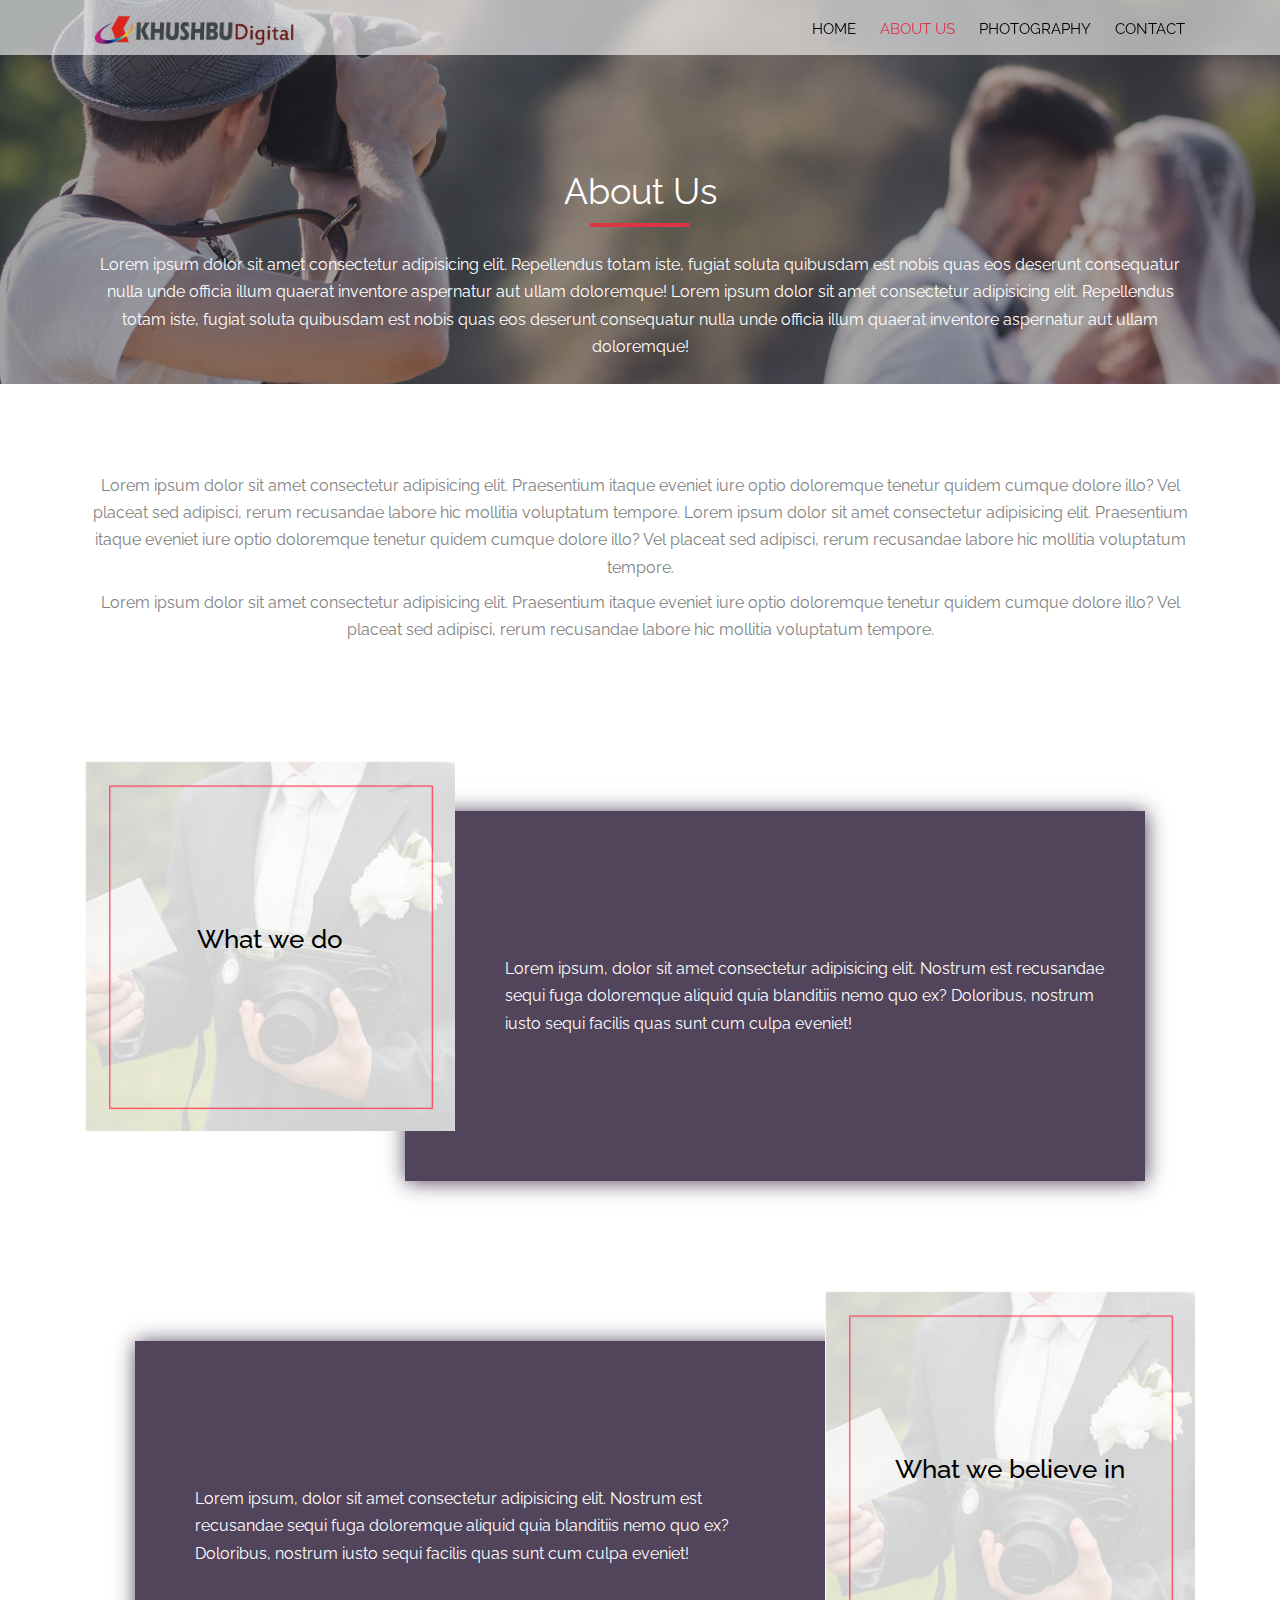
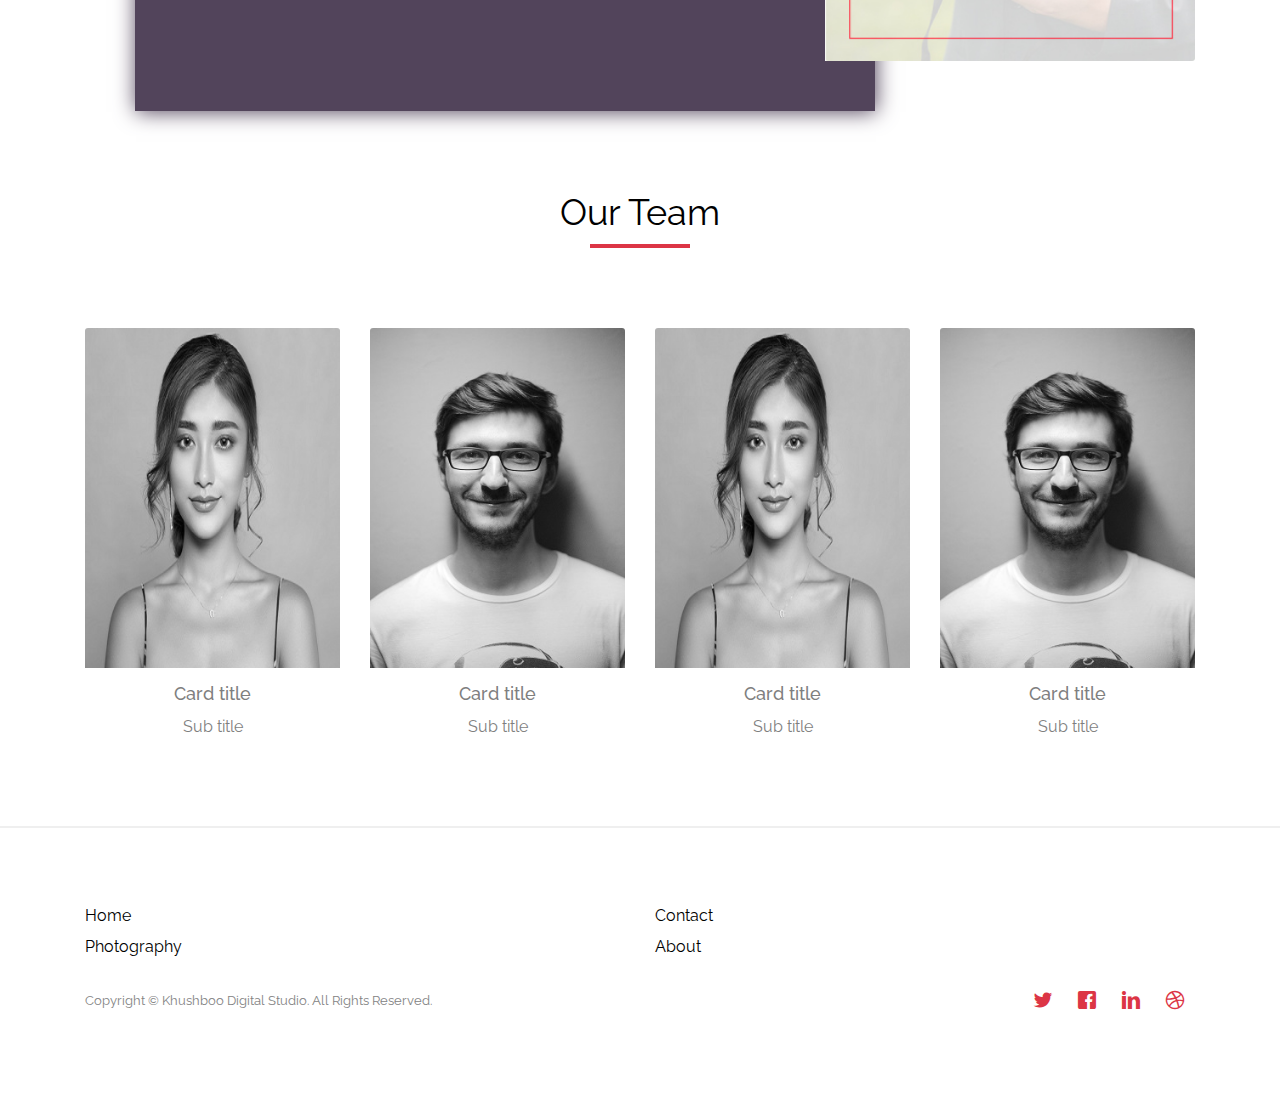
==== commit c823542d: "feat:title updated." ====
--- a/about.html
+++ b/about.html
@@ -140,6 +140,10 @@
 						</div>
 					</div>
 				</div>
+				<div class="d-flex flex-column w-100 align-items-center">
+					<h1 class="section-title">Our Team</h1>
+					<div class="section-title-border"></div>
+				</div>
 				<div class="our-team-block">
 					<div class="gtco-section row position-relative">
 						<div class="col-12 col-md-3">
